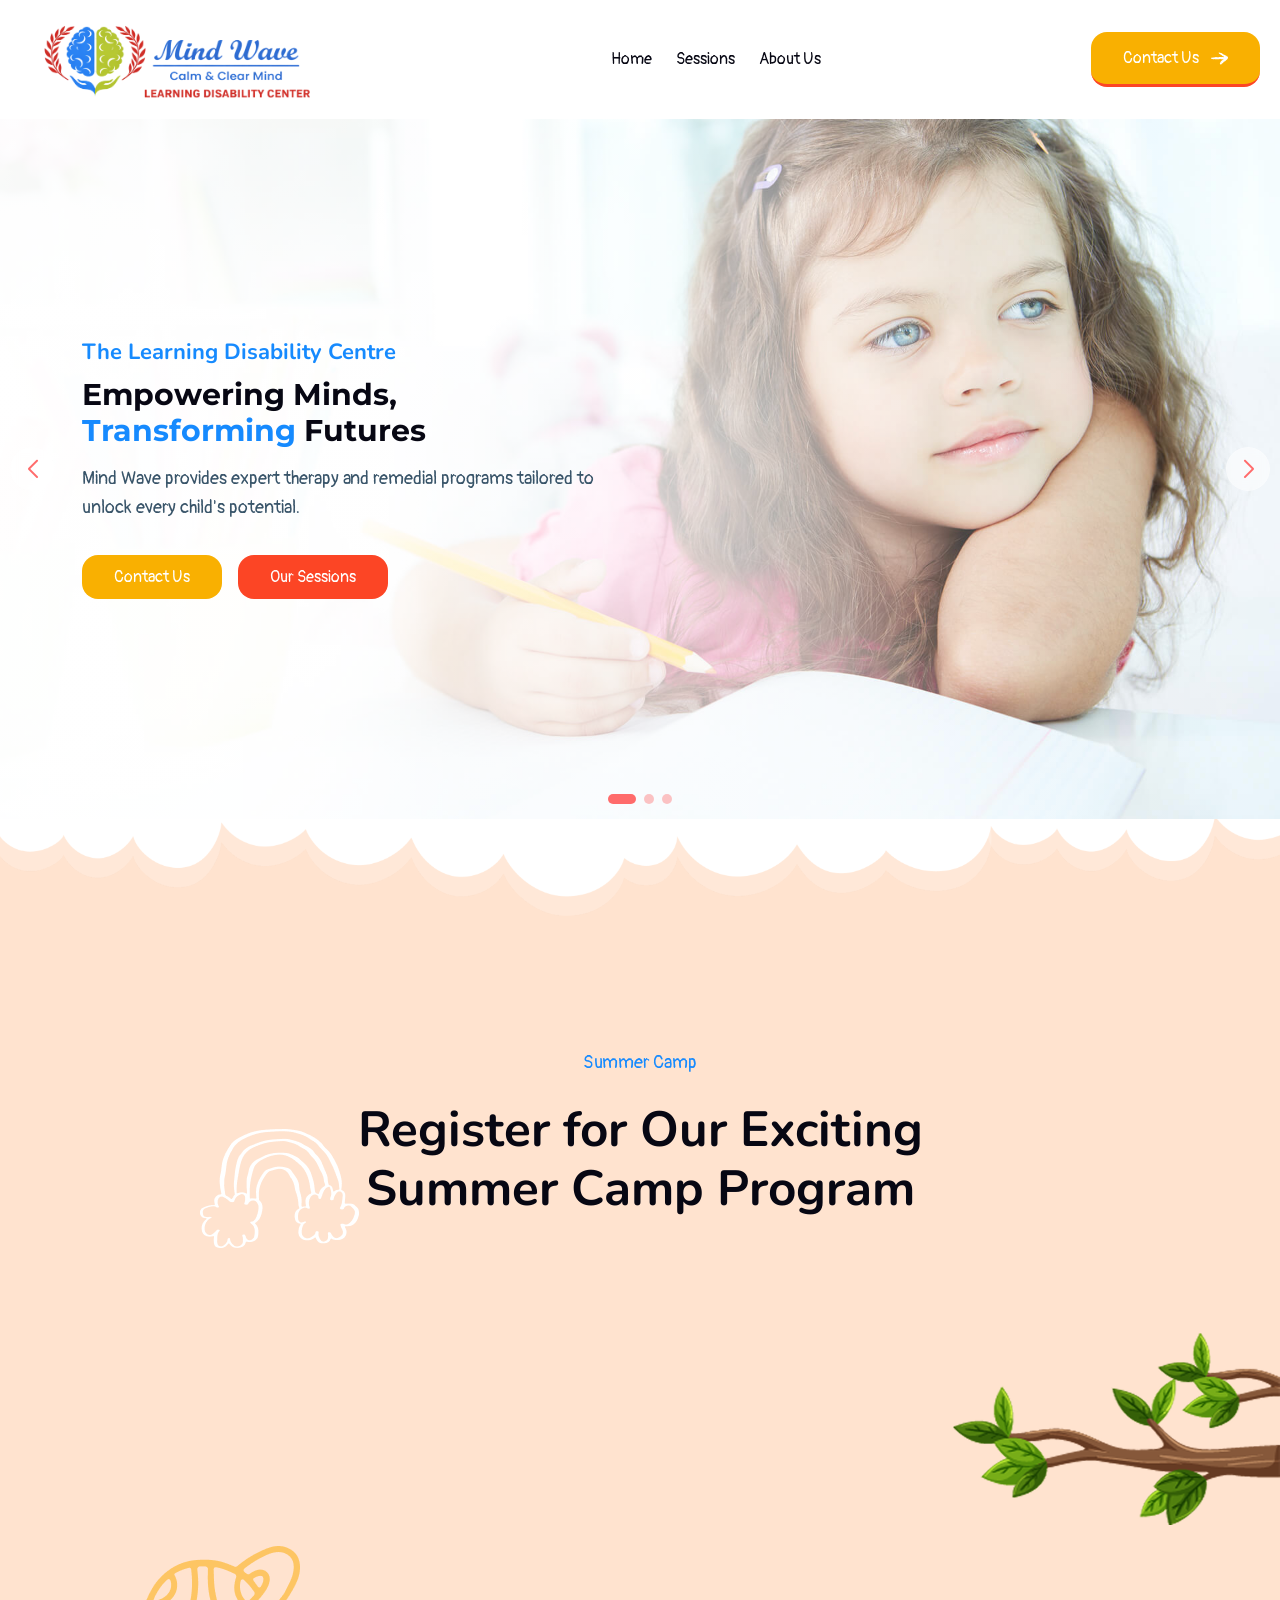
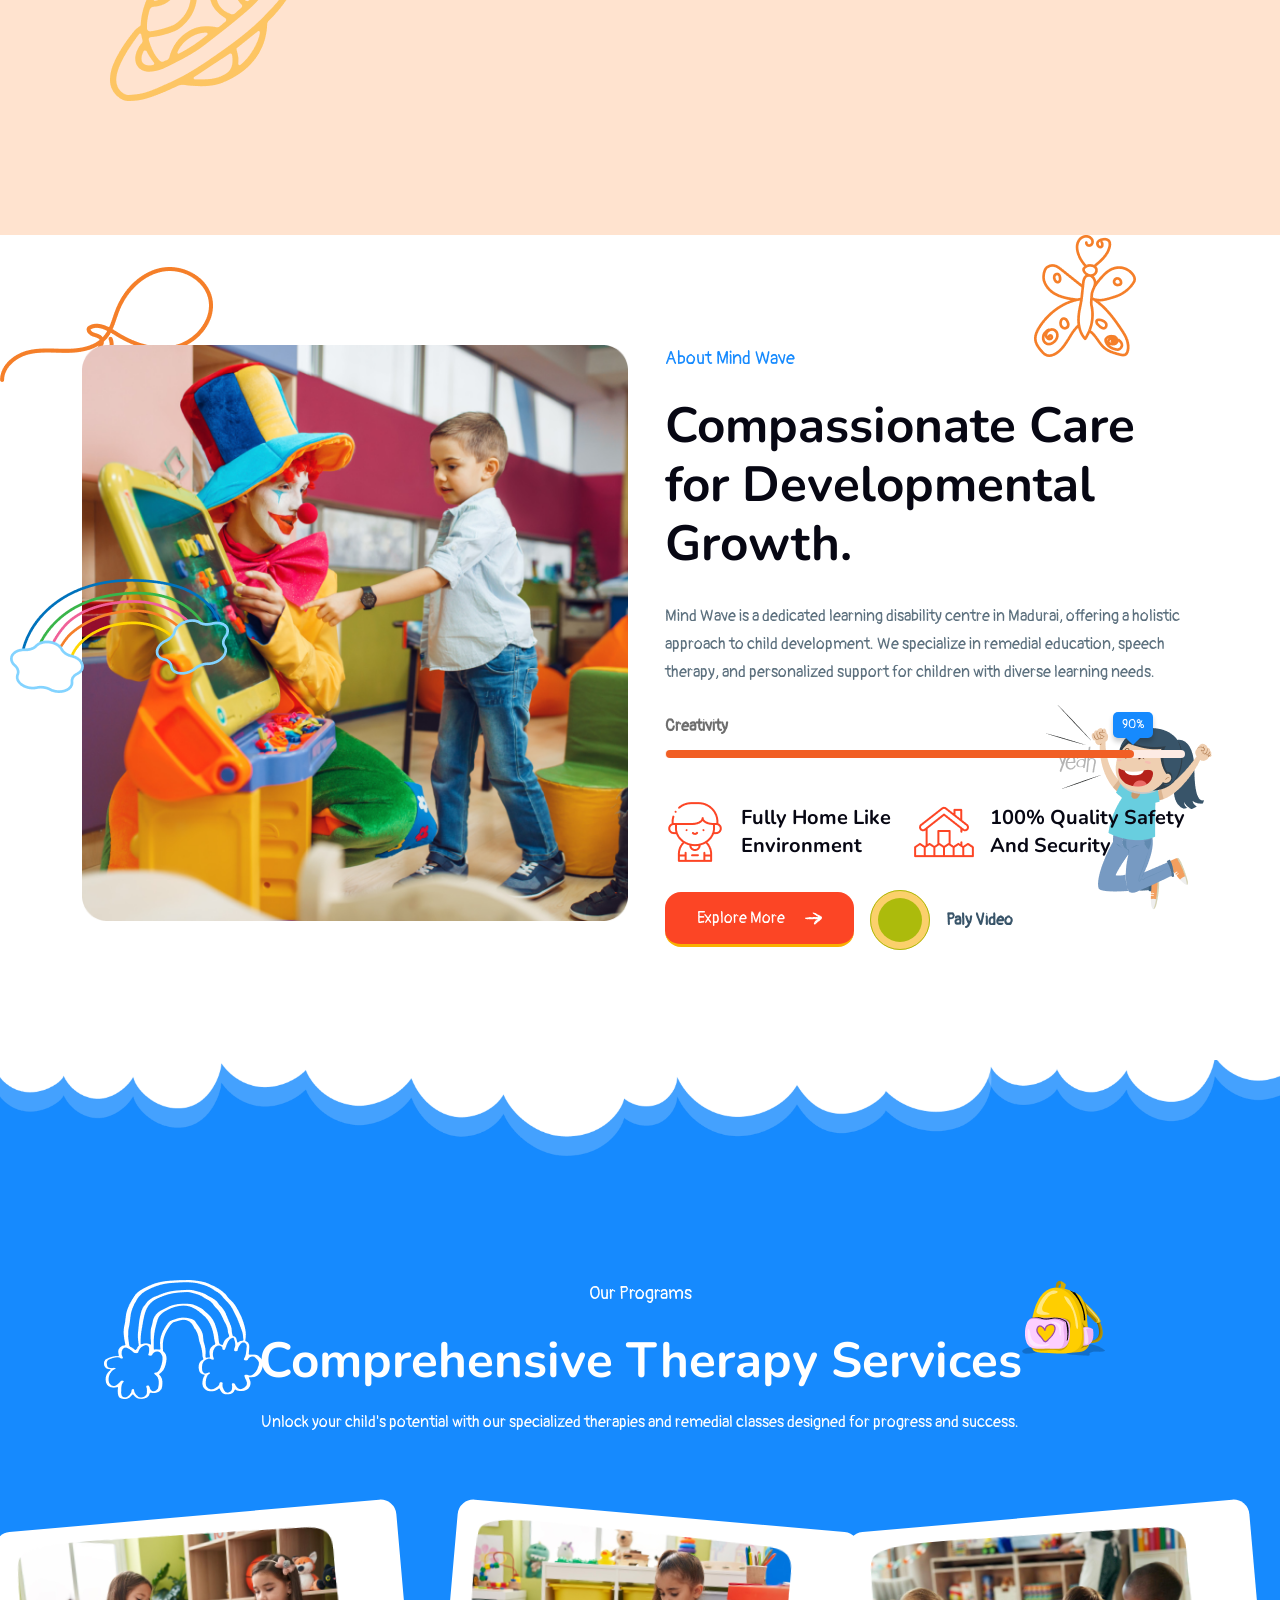
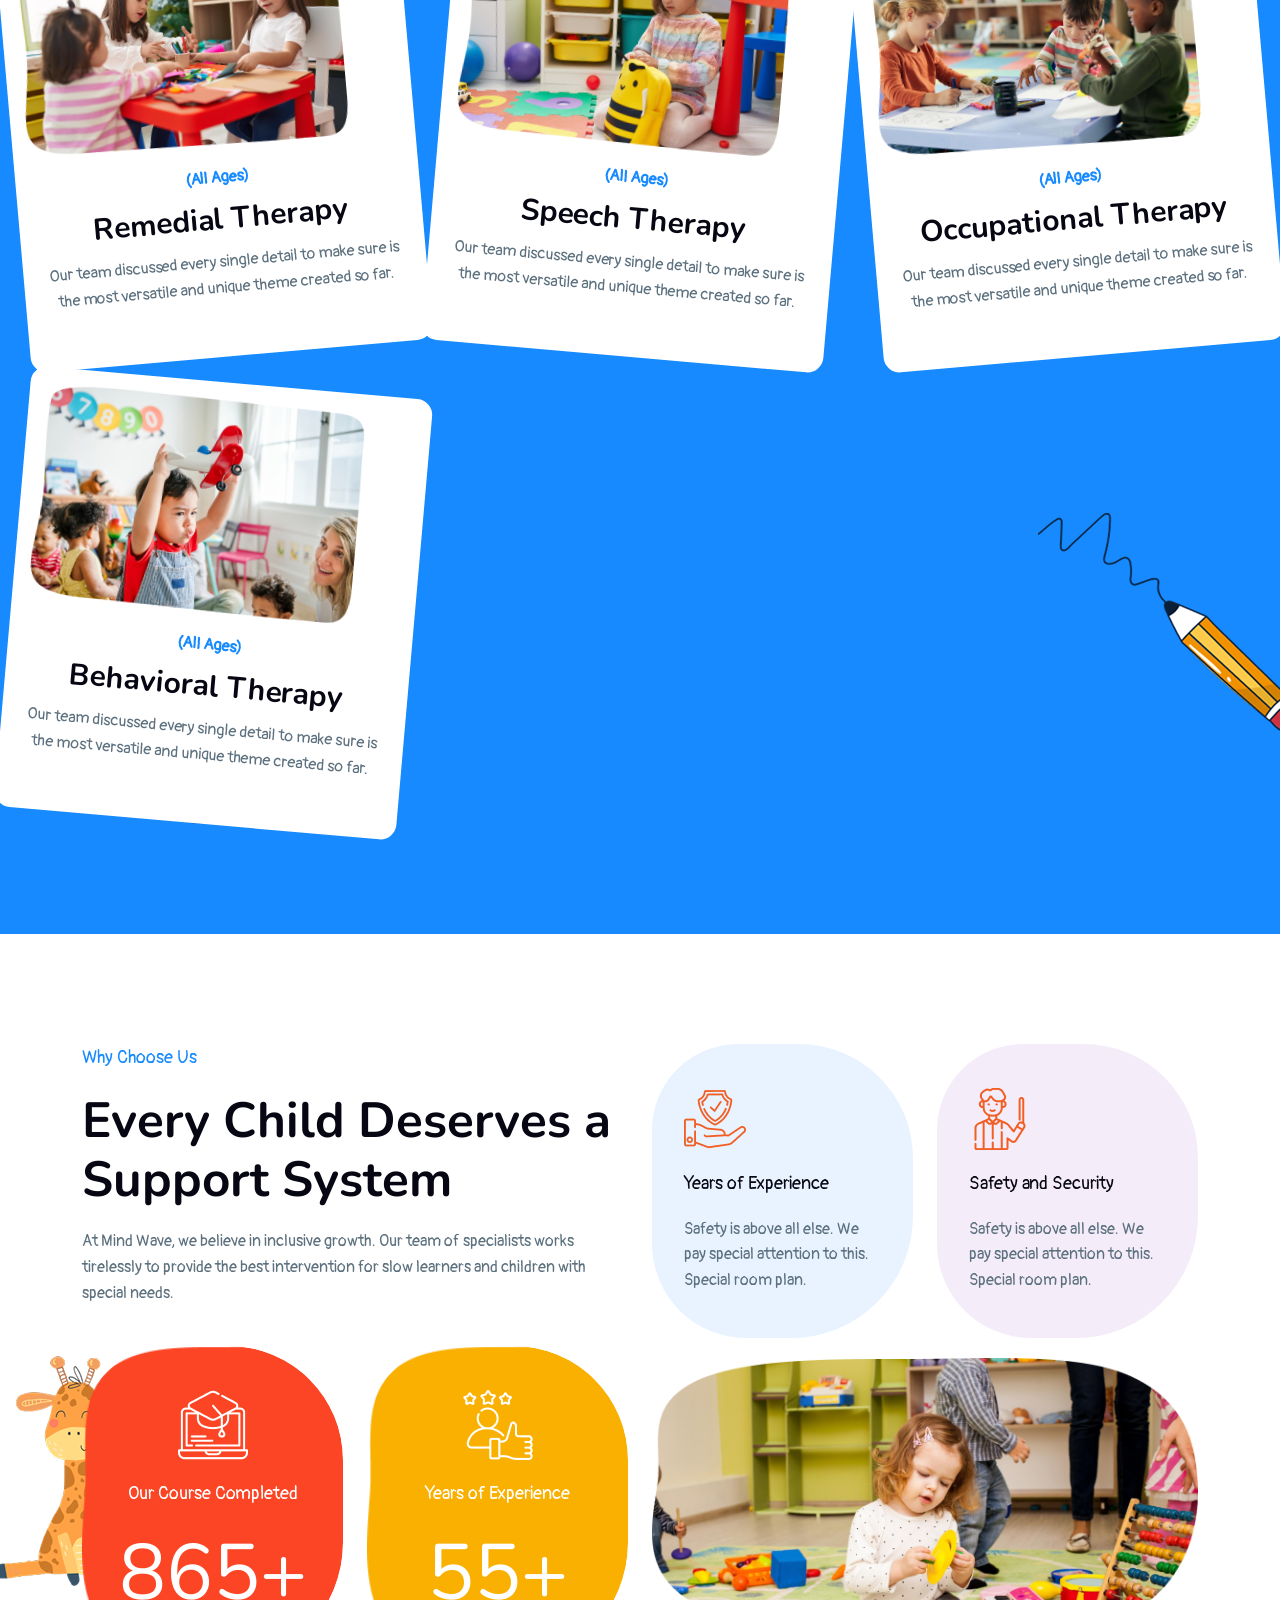
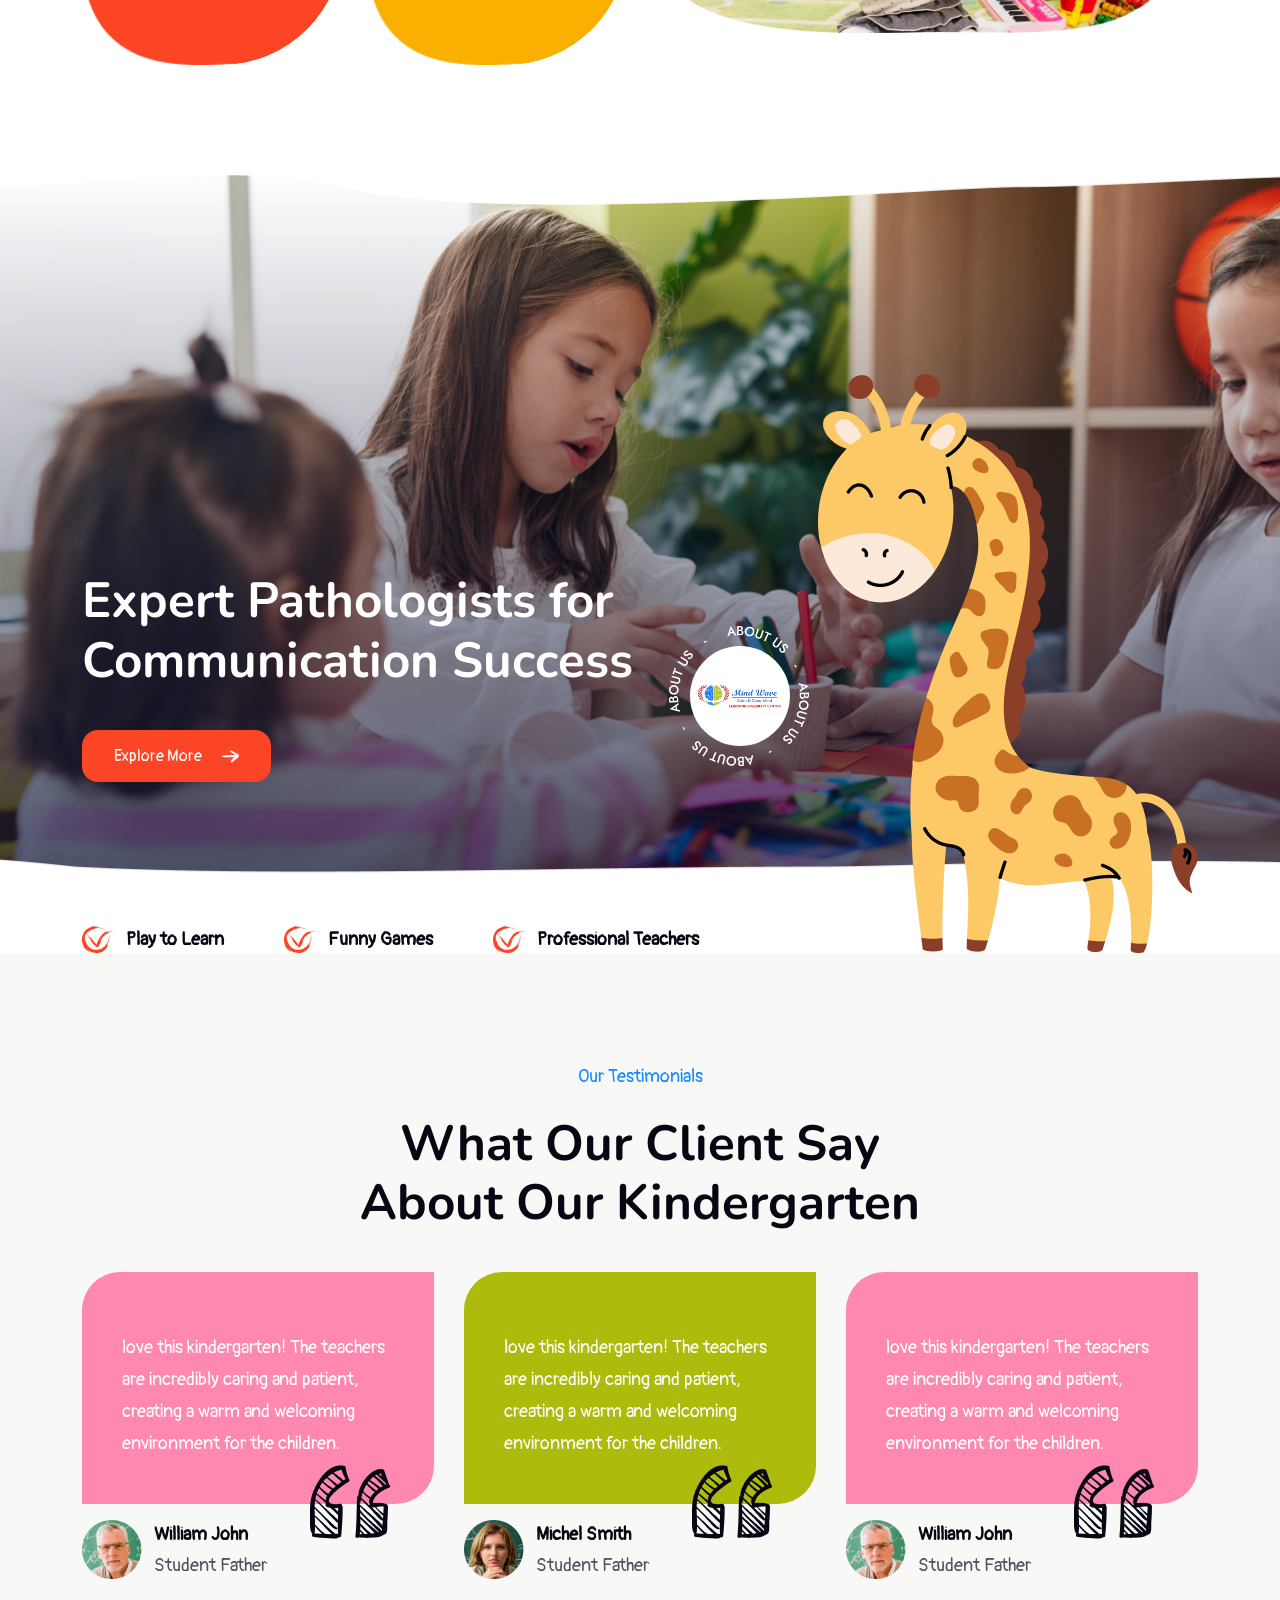
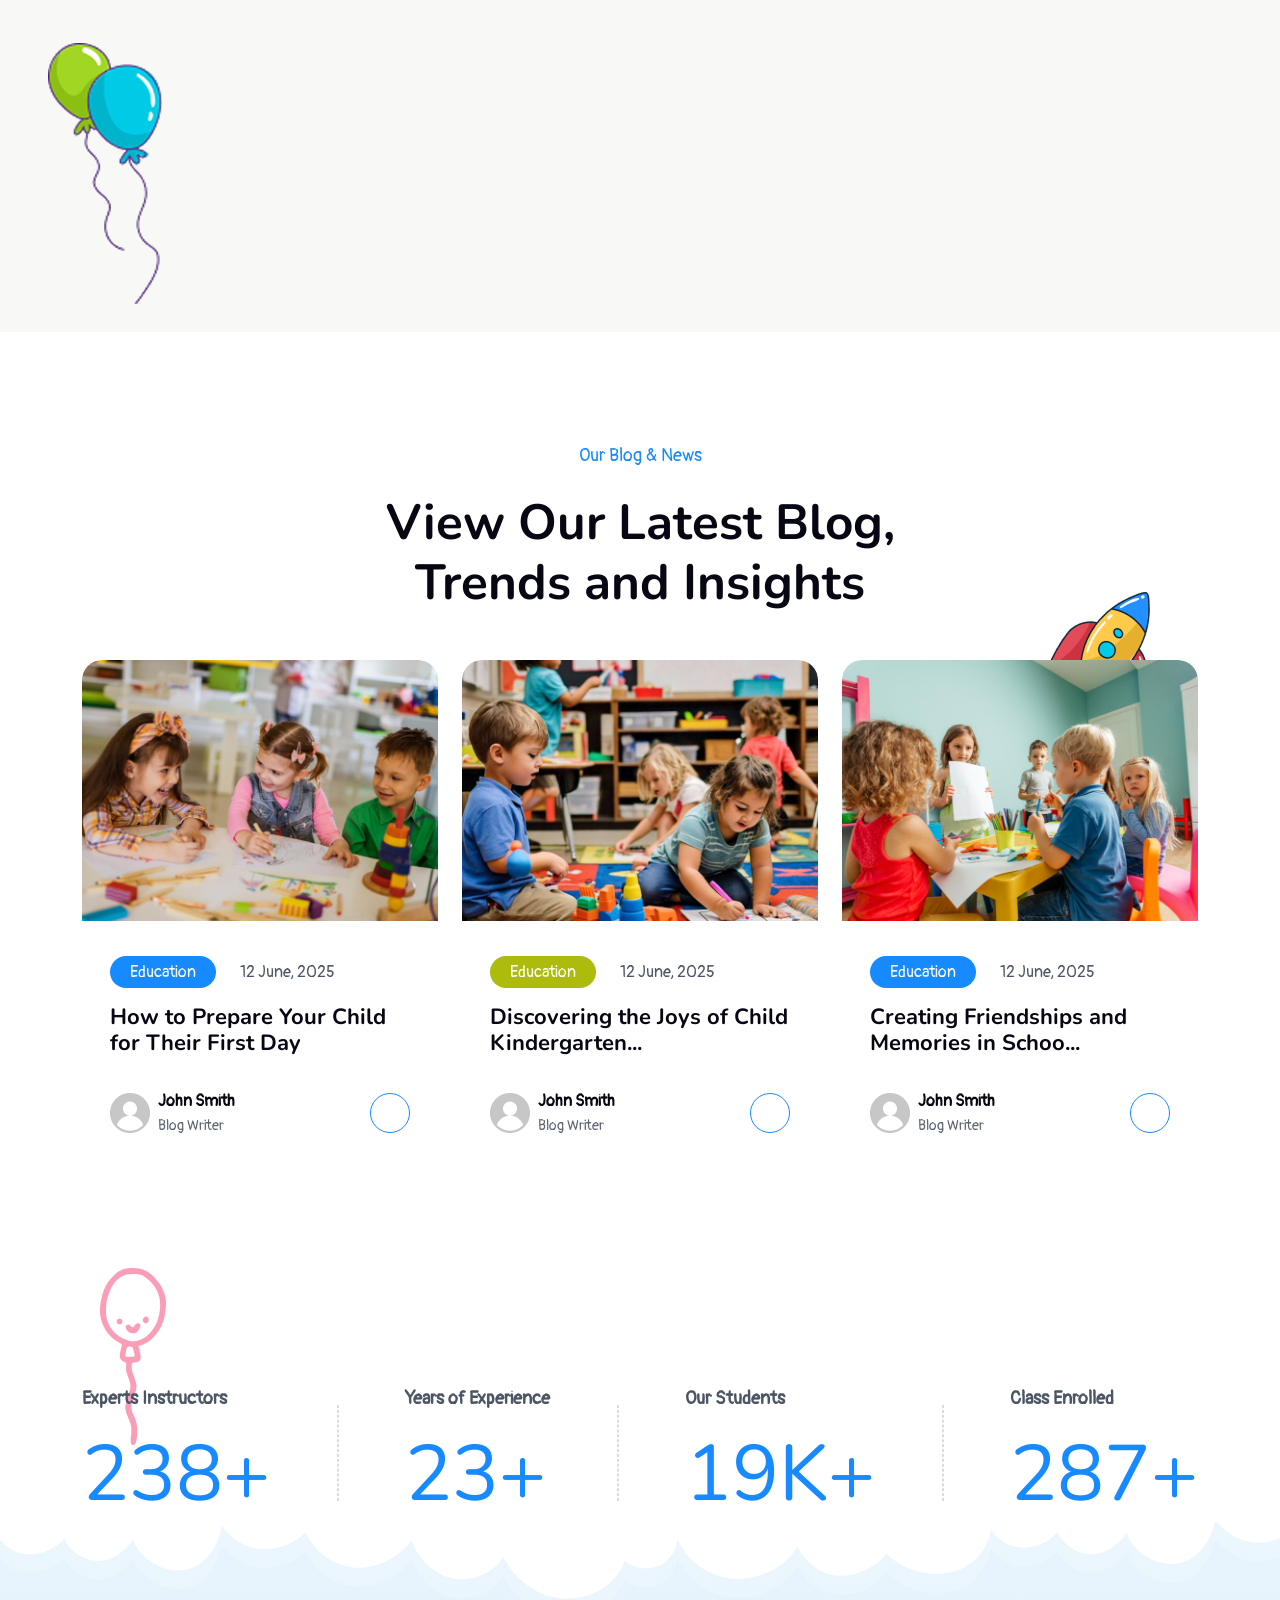
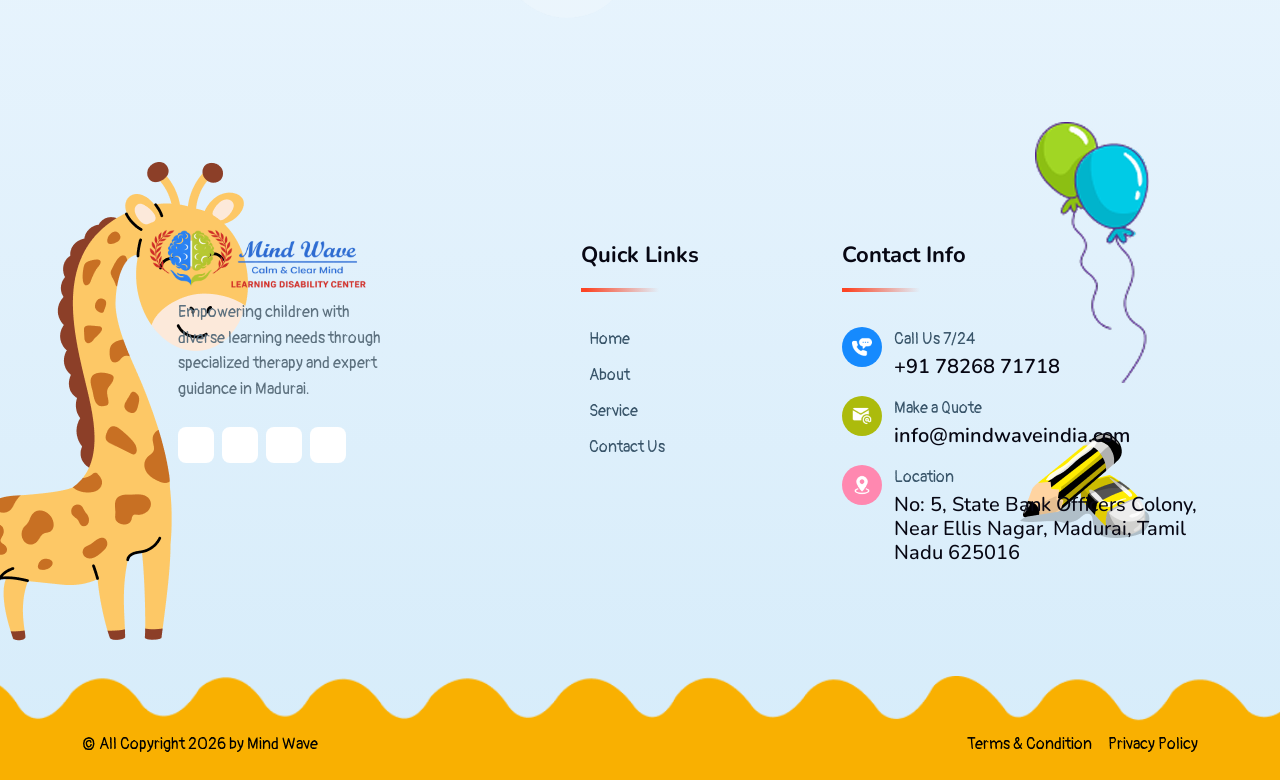
==== index.html @ f7d54f9d "first commit" ====
<!DOCTYPE html>
<html lang="en">

<head>
  <meta charset="UTF-8">
  <meta http-equiv="X-UA-Compatible" content="IE=edge">
  <meta name="description"
    content="Kidschool - Education, Kindergarten, Preschool, and Children Learning Center HTML Template. Creative design, fully responsive, and easy to customize for daycare centers, nursery schools, and childcare institutions.">
  <meta name="keywords"
    content="Kidschool, Kindergarten, Preschool, Nursery, Daycare, Children Education, Kids Learning Center, School Website Template, Creative Kids Template, Bootstrap Kidschool">
  <meta name="robots" content="index, follow">
  <meta name="viewport" content="width=device-width, initial-scale=1.0">
  <!-- Title -->
  <title>Mind Wave Learning Disability Centre - Madurai</title>
  <!-- Favicon -->
  <link rel="icon" href="assets/images/logo/favicon.png" type="image/png">
  <!-- Bootstrap -->
  <link rel="stylesheet" href="assets/css/bootstrap.min.css">
  <!-- swiper -->
  <link rel="stylesheet" href="assets/css/swiper-bundle.min.css">
  <!-- Google Fonts -->
  <link rel="preconnect" href="https://fonts.googleapis.com">
  <link rel="preconnect" href="https://fonts.gstatic.com" crossorigin>
  <link href="https://fonts.googleapis.com/css2?family=Montserrat:wght@400;700;800;900&display=swap" rel="stylesheet">
  <!-- magnipic -->
  <link rel="stylesheet" href="assets/css/magnipic-popup.css">
  <!-- aos -->
  <link rel="stylesheet" href="assets/css/aos.css">
  <!-- Main css -->
  <link rel="stylesheet" href="assets/css/main.css">
  
  <style>
    @keyframes float {
      0%, 100% { transform: translateY(0); }
      50% { transform: translateY(-12px); }
    }
  </style>
</head>

<body>


  <!--==================== Preloader Start ====================-->
  <div class="loader-mask">
    <div class="loader">
      <div></div>
      <div></div>
    </div>
  </div>
  <!--==================== Preloader End ====================-->



  <!--==================== Overlay Start ====================-->
  <div class="overlay"></div>
  <!--==================== Overlay End ====================-->

  <!--==================== Sidebar Overlay End ====================-->
  <div class="side-overlay"></div>
  <!--==================== Sidebar Overlay End ====================-->

  <!-- Custom Toast Message start -->
  <div id="toast-container"></div>
  <!-- Custom Toast Message End -->

  <!-- ==================== Scroll to Top End Here ==================== -->
  <div class="progress-wrap">
    <svg class="progress-circle svg-content" width="100%" height="100%" viewBox="-1 -1 102 102">
      <path d="M50,1 a49,49 0 0,1 0,98 a49,49 0 0,1 0,-98" />
    </svg>
  </div>
  <!-- ==================== Scroll to Top End Here ==================== -->


  <!-- ==================== Mobile Menu Start Here ==================== -->
<div class="mobile-menu d-xl-none d-block scroll-sm position-fixed bg-white tw-w-300-px tw-h-screen overflow-y-auto tw-p-6 tw-z-999 tw--translate-x-full tw-pb-68 ">

    <button type="button" class="close-button position-absolute tw-end-0 top-0 tw-me-2 tw-mt-2 tw-w-605 tw-h-605 rounded-circle d-flex justify-content-center align-items-center text-white bg-neutral-500 hover-bg-neutral-900 hover-text-white"> 
        <i class="ph ph-x"></i>
    </button>

    <div class="mobile-menu__inner">
        <a href="index.html" class="mobile-menu__logo">
            <img src="assets/images/logo/logo.png" alt="Logo">
        </a>
        <div class="mobile-menu__menu">
            <!-- Nav menu Start -->
<ul class="nav-menu d-lg-flex align-items-center nav-menu--mobile d-block tw-mt-8">
  <li class="nav-menu__item">
    <a href="index.html" class="nav-menu__link text-neutral-950 tw-py-5 fw-medium w-100">Home</a>
  </li>
  <li class="nav-menu__item">
    <a href="services.html" class="nav-menu__link text-neutral-950 tw-py-5 fw-medium w-100">Services</a>
  </li>
  <li class="nav-menu__item">
    <a href="about.html" class="nav-menu__link text-neutral-950 tw-py-5 fw-medium w-100">About Us</a>
  </li>
  <li class="nav-menu__item">
    <a href="contact.html" class="nav-menu__link text-neutral-950 tw-py-5 fw-medium w-100">Contact Us</a>
  </li>
</ul>
<!-- Nav menu End  -->
        </div>v>
    </div>
</div>
<!-- ==================== Mobile Menu End Here ==================== -->

        

<!-- ==================== Header Start Here ==================== -->


<!-- ==================== Header Start Here ==================== -->
<header class="header bg-white tw-transition-all tw-z-99 w-100">
  <div class="container-fluid px-0">
    <nav
      class="d-flex align-items-center justify-content-between position-relative bg-white tw-px-5 tw-py-4 w-100">
      
      <!-- Logo Start -->
      <div class="logo">
        <a href="index.html" class="link">
          <img
            src="assets/images/logo/mindwave_logo.png"
            alt="Logo"
            style="max-width: 320px; width: 100%; height: auto;"
          >
        </a>
      </div>
      <!-- Logo End -->

      <div class="header-menu d-xl-block d-none">
        <!-- Nav menu Start -->
        <ul class="nav-menu d-lg-flex align-items-center tw-gap-6 mb-0">
          <li class="nav-menu__item">
            <a href="index.html" class="nav-menu__link text-neutral-950 tw-py-5 fw-medium w-100">
              Home
            </a>
          </li>
          <li class="nav-menu__item">
            <a href="services.html" class="nav-menu__link text-neutral-950 tw-py-5 fw-medium w-100">
              Sessions
            </a>
          </li>
          <li class="nav-menu__item">
            <a href="about.html" class="nav-menu__link text-neutral-950 tw-py-5 fw-medium w-100">
              About Us
            </a>
          </li>
        </ul>
        <!-- Nav menu End -->
      </div>

      <!-- Header Right start -->
      <div class="d-flex align-items-center tw-gap-4">
        <div class="d-sm-block d-none">
          <a href="contact.html" class="btn btn-main hover-style-one button--stroke active-scale-094 tw-duration-100 d-inline-flex align-items-center justify-content-center tw-gap-3 group active--translate-y-2 tw-rounded-2xl tw-text-4 tw-border-bottom-header">
            <span class="button__flair"></span>
            <span class="button__label">Contact Us</span>
            <span class="text-white tw-text-2xl group-hover-text-white tw-duration-500 position-relative">
              <img src="assets/images/icon/banner-icon-white.png" alt="icon">
            </span>
          </a>
        </div>

        <button
          type="button"
          class="toggle-mobileMenu leading-none d-xl-none ms-3 text-neutral-800 tw-text-9"
        >
          <i class="ph ph-list"></i>
        </button>
      </div>
      <!-- Header Right End -->

    </nav>
  </div>
</header>
<!-- ==================== Header End Here ==================== -->


    <!-- ================================ banner section start ================================ -->
    <!-- ================================ banner section start ================================ -->
<section class="banner-section position-relative z-3 overflow-hidden">
    <div class="swiper hero-slider">
        <div class="swiper-wrapper">
            <!-- Slide 1 -->
            <div class="swiper-slide d-flex align-items-center" style="background: url('assets/images/bg/bg9.jpg') center center / cover no-repeat; height: 650px;">
                <div class="position-absolute top-0 start-0 w-100 h-100" style="background: linear-gradient(to right, rgba(255,255,255,0.9) 0%, rgba(255,255,255,0.5) 50%, transparent 100%);"></div>
                <div class="container h-100">
                    <div class="row h-100 align-items-center">
                        <div class="col-lg-7 position-relative">
                            <div class="hero-content">
                                <h5 class="text-main-600 font-weight-700 tw-mb-3" data-aos="fade-down" data-aos-delay="200">The Learning Disability Centre</h5>
                                <h1 class="fw-bold text-neutral-950 tw-mb-4 tw-text-3xl md:tw-text-7xl lg:tw-text-8xl font-Montserrat" data-aos="fade-up" data-aos-duration="600" data-aos-delay="400">
                                    Empowering Minds,<br> <span class="text-main-600">Transforming</span> Futures
                                </h1>
                                <p class="tw-text-lg fw-normal text-paragraph-600 tw-mb-8 max-w-550-px" data-aos="fade-up" data-aos-duration="600" data-aos-delay="600">
                                    Mind Wave provides expert therapy and remedial programs tailored to unlock every child's potential.
                                </p>
                                <div class="d-flex align-items-center tw-gap-4 flex-wrap" data-aos="fade-up" data-aos-duration="600" data-aos-delay="800">
                                    <a href="contact.html" class="btn btn-main hover-style-one button--stroke active-scale-094 tw-duration-100 tw-rounded-2xl tw-text-4">
                                        <span class="button__flair"></span>
                                        <span class="button__label">Contact Us</span>
                                    </a>
                                    <a href="services.html" class="btn btn-main-two hover-style-two button--stroke active-scale-094 tw-duration-100 tw-rounded-2xl tw-text-4">
                                        <span class="button__flair"></span>
                                        <span class="button__label">Our Sessions</span>
                                    </a>
                                </div>
                            </div>
                        </div>
                    </div>
                </div>
            </div>

            <!-- Slide 2 -->
            <div class="swiper-slide d-flex align-items-center" style="background: url('assets/images/bg/bg2.jpg') center center / cover no-repeat; height: 650px;">
                <div class="position-absolute top-0 start-0 w-100 h-100" style="background: linear-gradient(to right, rgba(255,255,255,0.9) 0%, rgba(255,255,255,0.5) 50%, transparent 100%);"></div>
                <div class="container h-100">
                    <div class="row h-100 align-items-center">
                        <div class="col-lg-7 position-relative">
                            <div class="hero-content">
                                <h5 class="text-main-600 font-weight-700 tw-mb-3">Expert Care & Support</h5>
                                <h1 class="font-Montserrat fw-bold text-neutral-950 tw-mb-4 tw-text-3xl md:tw-text-7xl lg:tw-text-8xl">
                                    Specialized Care For<br> Every <span class="text-pink-600">Unique</span> Child
                                </h1>
                                <p class="tw-text-lg fw-normal text-paragraph-600 tw-mb-8 max-w-550-px">
                                    Our comprehensive assessment and intervention programs ensure that every child gets the personal attention they deserve.
                                </p>
                                <div class="d-flex align-items-center tw-gap-4 flex-wrap">
                                    <a href="contact.html" class="btn btn-main hover-style-one button--stroke active-scale-094 tw-duration-100 tw-rounded-2xl tw-text-4">
                                        <span class="button__flair"></span>
                                        <span class="button__label">Start Today</span>
                                    </a>
                                </div>
                            </div>
                        </div>
                    </div>
                </div>
            </div>

            <!-- Slide 3 -->
            <div class="swiper-slide d-flex align-items-center" style="background: url('assets/images/bg/bg11.jpg') center center / cover no-repeat; height: 650px;">
                <div class="position-absolute top-0 start-0 w-100 h-100" style="background: linear-gradient(to right, rgba(255,255,255,0.9) 0%, rgba(255,255,255,0.5) 50%, transparent 100%);"></div>
                <div class="container h-100">
                    <div class="row h-100 align-items-center">
                        <div class="col-lg-7 position-relative">
                            <div class="hero-content">
                                <h5 class="text-main-600 font-weight-700 tw-mb-3">Bright Future Starts Here</h5>
                                <h1 class="font-Montserrat fw-bold text-neutral-950 tw-mb-4 tw-text-3xl md:tw-text-7xl lg:tw-text-8xl">
                                    Building Confidence<br> Through <span class="text-main-two-600">Learning</span>
                                </h1>
                                <p class="tw-text-lg fw-normal text-paragraph-600 tw-mb-8 max-w-550-px">
                                    We help children overcome academic challenges and build a strong foundation for a bright and successful future.
                                </p>
                                <div class="d-flex align-items-center tw-gap-4 flex-wrap">
                                    <a href="services.html" class="btn btn-main hover-style-one button--stroke active-scale-094 tw-duration-100 tw-rounded-2xl tw-text-4">
                                        <span class="button__flair"></span>
                                        <span class="button__label">Our Programs</span>
                                    </a>
                                </div>
                            </div>
                        </div>
                    </div>
                </div>
            </div>
        </div>
        <!-- Add Pagination -->
        <div class="swiper-pagination"></div>
        <!-- Add Navigation -->
        <div class="swiper-button-next"></div>
        <div class="swiper-button-prev"></div>
    </div>
    

</section>


<!---summer camp-->

<section class="bg-pink-100 position-relative py-110" id="summer-camp">
    <img src="assets/images/shape/our-program-shape1.png" alt="shape" class="position-absolute top-0 tw-start-0 w-100">
    <img src="assets/images/shape/our-pricing-shape2.png" alt="shape" class="position-absolute top-0 tw-end-0 top-50 animation-upDown d-lg-block d-none">
    <img src="assets/images/shape/our-pricing-shape1.png" alt="shape" class="position-absolute bottom-0 tw-start-0 tw-mb-134-px tw-ms-110-px d-lg-block d-none animation-rotate">
    <div class="mt-120 position-relative tw-mb-250-px">
        <img src="assets/images/shape/our-program-shaep1.png" alt="shape" class="position-absolute top-0 tw-start-0 tw-ms-200-px d-lg-block d-none tw-mt-80-px animation-scalation">
        <div class="container">
            <div class="text-center tw-mb-16">
                <span class="fw-normal tw-text-405 text-main-600 tw-mb-6" data-aos="fade-up" data-aos-duration="600" data-aos-delay="100">Summer Camp</span>
                <h2 class="fw-bold text-neutral-950 h4" data-aos="fade-up" data-aos-duration="600" data-aos-delay="200">Register for Our Exciting<br> Summer Camp Program</h2>
            </div>

            <div class="our-pricing-card tw-py-8 tw-px-10 bg-white tw-rounded-3xl d-flex align-items-center tw-gap-4 justify-content-between flex-wrap tw-mb-5 group-item" data-aos="fade-up" data-aos-duration="600" data-aos-delay="200">
                <div class="d-flex align-items-center tw-gap-3">
                    <img src="assets/images/icon/our-pricing-icon1.png" alt="icon" class="group-hover-item-text-invert-black">
                    <span class="our-pircing-text fw-bold tw-text-405 text-neutral-950">Summer Camp Registration</span>
                </div>
                <p class="our-pircing-text max-w-260-px w-100 fw-normal tw-text-4 text-paragraph-500">Join our fun and engaging summer camp filled with activities, learning, and new friendships.</p>
                <div class="d-flex align-items-end tw-gap-1">
                    <h2 class="our-pircing-text fw-normal text-main-two-600 h4">Limited Seats</h2>
                </div>
                <a href="https://docs.google.com/forms/d/e/1FAIpQLSeX3HNUeDPu_lLfEG8xhGCl2tAmuVCAth2FHp3IdeNmtxtm7g/viewform" target="_blank" class="btn btn-main-two hover-style-two button--stroke active-scale-094 tw-duration-100 d-inline-flex align-items-center justify-content-center tw-gap-5 group active--translate-y-2 tw-rounded-2xl tw-text-4 tw-border-bottom-main-two-600" data-block="button">
                    <span class="button__flair"></span>
                    <span class="button__label">Register Now</span>
                    <span class="text-white tw-text-2xl group-hover-text-white tw-duration-500 position-relative">
                        <img src="assets/images/icon/banner-icon-white.png" alt="icon">
                    </span>
                </a>
                <div class="our-pricing-plan-text-bottom w-100">
                    <div class="d-flex align-items-center justify-content-end w-100">
                        <div class="max-w-550-px w-100 d-flex align-items-center tw-gap-5 justify-content-between flex-wrap">
                            <div>
                                <div class="d-flex align-items-center tw-gap-2 tw-mb-2">
                                    <span class="tw-text-4 text-black">
                                        <i class="ph-bold ph-check"></i>
                                    </span>
                                    <span class="fw-normal tw-text-4 text-black">Skill-Building Activities</span>
                                </div>
                                <div class="d-flex align-items-center tw-gap-2">
                                    <span class="tw-text-4 text-black">
                                        <i class="ph-bold ph-check"></i>
                                    </span>
                                    <span class="fw-normal tw-text-4 text-black">Interactive Games</span>
                                </div>
                            </div>
                            <div class="">
                                <div class="d-flex align-items-center tw-gap-2 tw-mb-2">
                                    <span class="tw-text-4 text-black">
                                        <i class="ph-bold ph-check"></i>
                                    </span>
                                    <span class="fw-normal tw-text-4 text-black">Safe Environment</span>
                                </div>
                                <div class="d-flex align-items-center tw-gap-2">
                                    <span class="tw-text-4 text-black">
                                        <i class="ph-bold ph-check"></i>
                                    </span>
                                    <span class="fw-normal tw-text-4 text-black">Expert Facilitators</span>
                                </div>
                            </div>
                        </div>
                    </div>
                </div>
            </div>

        </div>
    </div>
</section>
<!-- ================================ banner section end ================================ -->

   


<!-- ======================= about our kindergarden section start ======================= -->
<section class="py-110 position-relative">
    <img src="assets/images/shape/kindergarden-shape1.png" alt="shape" class="position-absolute top-0 tw-start-0 d-xl-block d-none animation-upDown tw-mt-8 z-n1">
    <img src="assets/images/shape/kindergarden-shape2.png" alt="shape" class="position-absolute top-0 tw-end-0 d-xl-block d-none animation-scalation tw-me-144-px z-n1">
    <img src="assets/images/shape/kindergarden-shape3.png" alt="shape" class="position-absolute bottom-0 tw-end-0 tw-me-17 tw-mb-150-px animation-upDown d-xl-block d-none z-n1">
    <div class="container">
        <div class="row gy-4">
            <div class="col-lg-6" data-aos="zoom-in" data-aos-duration="1500">
                <div class="position-relative">
                    <span>
                        <img src="assets/images/thumbs/kindergarden-img1.png" alt="img">
                    </span>
                    <img src="assets/images/shape/kindergarden-shape4.png" alt="shape" class="position-absolute top-0 tw-start-0 tw-mt-234-px tw-ms--72-px d-xl-block d-none animation-upDown">
                </div>
            </div>
            <div class="col-lg-6">
                <div class="d-flex justify-content-center">
                    <div class="max-w-520-px w-100">
                        <span class="fw-normal tw-text-405 text-main-600 tw-mb-6" data-aos="fade-up" data-aos-duration="600" data-aos-delay="100">About Mind Wave</span>
                        <h2 class="text-neutral-950 fw-bold tw-mb-7 h4" data-aos="fade-up" data-aos-duration="600" data-aos-delay="150">Compassionate Care for Developmental Growth.</h2>
                        <p class="fw-normal tw-text-4 text-paragraph-500 tw-mb-7 line-height-28-px" data-aos="fade-up" data-aos-duration="600" data-aos-delay="200">Mind Wave is a dedicated learning disability centre in Madurai, offering a holistic approach to child development. We specialize in remedial education, speech therapy, and personalized support for children with diverse learning needs.</p>
                        <div class="tw-mb-11" data-aos="fade-up" data-aos-duration="600" data-aos-delay="260">
                            <div class="">
                                <span class="text-lg fw-semibold tw-mb-3 d-block text-heading text-capitalize">
                                    Creativity
                                </span>
                                <div
                                class="progress-container style-yellow"
                                data-percentage="90"
                                >
                                <div class="progress active"></div>
                                <div class="percentage active">0%</div>
                                </div>
                            </div>
                        </div>
                        <div class="d-flex align-items-center justify-content-between tw-gap-4 flex-wrap tw-mb-7" data-aos="fade-up" data-aos-duration="600" data-aos-delay="300">
                            <div class="d-flex align-items-center tw-gap-4 animation-item">
                                <span>
                                    <img src="assets/images/icon/kindergarden-icon1.png" alt="icon" class="animate__swing">
                                </span>
                                <h2 class="fw-bold text-neutral-950 line-height-28-px h6">Fully Home Like<br> Environment</h2>
                            </div>
                            <div class="d-flex align-items-center tw-gap-4 animation-item">
                                <span>
                                    <img src="assets/images/icon/kindergarden-icon2.png" alt="icon" class="animate__swing">
                                </span>
                                <h2 class="fw-bold text-neutral-950 line-height-28-px h6">100% Quality Safety<br>And Security</h2>
                            </div>
                        </div>
                        <div class="d-flex align-items-center tw-gap-4 flex-wrap" data-aos="fade-up" data-aos-duration="600" data-aos-delay="350">
                            <a href="services.html" class="btn btn-main-two hover-style-two button--stroke active-scale-094 tw-duration-100 d-inline-flex align-items-center justify-content-center tw-gap-5 group active--translate-y-2 tw-rounded-2xl tw-text-4 tw-border-bottom-our-kindergarden" data-block="button">
                                <span class="button__flair"></span>
                                <span class="button__label">Explore More</span>
                                <span class="text-white tw-text-2xl group-hover-text-white tw-duration-500 position-relative">
                                    <img src="assets/images/icon/banner-icon-white.png" alt="icon">
                                </span>
                            </a>
                            <div class="position-relative">
                                <div class="d-flex align-items-center tw-gap-4 flex-wrap">
                                    <a href="https://www.youtube.com/watch?v=MFLVmAE4cqg" class="play-button tw-w-15 tw-h-15 border-main-two-600 border rounded-circle d-flex align-items-center justify-content-center">
                                        <span class="tw-w-11 tw-h-11 bg-main-two-600 rounded-circle d-flex align-items-center justify-content-center tw-text-4 text-white">
                                            <i class="ph-fill ph-play"></i>
                                        </span>
                                    </a>
                                    <span class="fw-semibold tw-text-4 text-paragraph-600">Paly Video</span>
                                </div>
                            </div>
                        </div>
                    </div>
                </div>
            </div>
        </div>
    </div>
</section>
<!-- ======================= about our kindergarden section end ======================= -->


    <!-- ========================= slider section start ========================= -->
<!-- <div class="pb-110 position-relative">
    <img src="assets/images/shape/brand-slider-shape1.png" alt="shape" class="position-absolute bottom-0 d-lg-block d-none animation-upDown tw-ms-16 tw-start-0 d-xxl-block d-none">
    <div class="container">
        <div class="swiper brand-swiper__slider gradient-width-200 left-right-gradient left-right-gradient">
            <div class="swiper-wrapper">
                <div class="swiper-slide">
                    <div class="d-flex align-items-center justify-content-center">
                        <img src="assets/images/thumbs/brand-slider-img1.png" alt="img">
                    </div>
                </div>
                <div class="swiper-slide">
                    <div class="d-flex align-items-center justify-content-center">
                        <img src="assets/images/thumbs/brand-slider-img2.png" alt="img">
                    </div>
                </div>
                <div class="swiper-slide">
                    <div class="d-flex align-items-center justify-content-center">
                        <img src="assets/images/thumbs/brand-slider-img3.png" alt="img">
                    </div>
                </div>
                <div class="swiper-slide">
                    <div class="d-flex align-items-center justify-content-center">
                        <img src="assets/images/thumbs/brand-slider-img4.png" alt="img">
                    </div>
                </div>
                <div class="swiper-slide">
                    <div class="d-flex align-items-center justify-content-center">
                        <img src="assets/images/thumbs/brand-slider-img5.png" alt="img">
                    </div>
                </div>
                <div class="swiper-slide">
                    <div class="d-flex align-items-center justify-content-center">
                        <img src="assets/images/thumbs/brand-slider-img6.png" alt="img">
                    </div>
                </div>
                <div class="swiper-slide">
                    <div class="d-flex align-items-center justify-content-center">
                        <img src="assets/images/thumbs/brand-slider-img4.png" alt="img">
                    </div>
                </div>
            </div>
        </div>
    </div>
</div> -->
<!-- ========================= slider section end ========================= -->

<!-- ========================= our program section start ========================= -->
<section class="position-relative bg-main-600 py-110 overflow-hidden">
    <img src="assets/images/shape/our-program-shape1.png" alt="shape" class="position-absolute top-0 tw-start-0 w-100">
    <img src="assets/images/shape/our-program-shaep2.png" alt="shape" class="position-absolute bottom-0 tw-start-0 tw-ms-104-px tw-mb-110-px d-lg-block d-none">
    <img src="assets/images/shape/banner-shape3.png" alt="shape" class="position-absolute bottom-0 tw-end-0 tw-me--22-px tw-mb-202-px d-lg-block d-none animation-upDown">
    <div class="mt-110 position-relative">
        <img src="assets/images/shape/banner-shape6.png" alt="shape" class="position-absolute top-0 tw-end-0 d-lg-block d-none tw-me-174-px animation-scalation">
        <img src="assets/images/shape/our-program-shaep1.png" alt="shape" class="position-absolute top-0 tw-start-0 d-lg-block d-none tw-ms-104-px">
        <div class="container max-w-1500-px w-100">
            <div class="text-center tw-mb-80-px">
                <span class="text-white tw-text-405 fw-normal tw-mb-6" data-aos="fade-up" data-aos-duration="600" data-aos-delay="100">
                    Our Programs
                </span>
                <h2 class="fw-bold text-white tw-mb-5 h4" data-aos="fade-up" data-aos-duration="600" data-aos-delay="200">Comprehensive Therapy Services</h2>
                <p class="fw-normal tw-text-4 text-white" data-aos="fade-up" data-aos-duration="600" data-aos-delay="300">Unlock your child's potential with our specialized therapies and remedial classes designed for progress and success.</p>
            </div>
            <div class="row gy-4">
                <div class="col-xxl-3 col-lg-4 col-sm-6">
                    <div class="bg-white tw-py-4 tw-px-4 tw-rounded-2xl w-100 h-100 tw-transform-roted--5">
                        <span class="tw-mb-5">
                            <img src="assets/images/thumbs/our-program-img1.png" alt="img">
                        </span>
                        <div class="text-center tw-pb-6">
                            <span class="fw-semibold tw-text-base text-main-600 tw-mb-3">
                                (All Ages)
                            </span>
                            <h2 class="fw-bold tw-text-30-px text-neutral-950 tw-mb-3 h5">
                                Remedial Therapy
                            </h2>
                            <p class="fw-normal tw-text-base text-paragraph-500 tw-mb-4">
                                Our team discussed every single detail to make sure is the most versatile and unique theme created so far.
                            </p>
                            <div class="d-flex align-items-center justify-content-center">
                                <!-- <a href="program-details.html" class="tw-w-10 tw-h-10 bg-main-600 rounded-circle d-flex align-items-center justify-content-center tw-text-base text-white">
                                    <i class="ph-bold ph-arrow-right"></i>
                                </a> -->
                            </div>
                        </div>
                    </div>
                </div>
                <div class="col-xxl-3 col-lg-4 col-sm-6">
                    <div class="bg-white tw-py-4 tw-px-4 tw-rounded-2xl w-100 h-100 tw-transform-roted-5">
                        <span class="tw-mb-5">
                            <img src="assets/images/thumbs/our-program-img2.png" alt="img">
                        </span>
                        <div class="text-center tw-pb-6">
                            <span class="fw-semibold tw-text-base text-main-600 tw-mb-3">
                                (All Ages)
                            </span>
                            <h2 class="fw-bold tw-text-30-px text-neutral-950 tw-mb-3 h5">
                                Speech Therapy
                            </h2>
                            <p class="fw-normal tw-text-base text-paragraph-500 tw-mb-4">
                                Our team discussed every single detail to make sure is the most versatile and unique theme created so far.
                            </p>
                            <div class="d-flex align-items-center justify-content-center">
                                <!-- <a href="program-details.html" class="tw-w-10 tw-h-10 bg-main-600 rounded-circle d-flex align-items-center justify-content-center tw-text-base text-white">
                                    <i class="ph-bold ph-arrow-right"></i>
                                </a> -->
                            </div>
                        </div>
                    </div>
                </div>
                <div class="col-xxl-3 col-lg-4 col-sm-6">
                    <div class="bg-white tw-py-4 tw-px-4 tw-rounded-2xl w-100 h-100 tw-transform-roted--5">
                        <span class="tw-mb-5">
                            <img src="assets/images/thumbs/our-program-img3.png" alt="img">
                        </span>
                        <div class="text-center tw-pb-6">
                            <span class="fw-semibold tw-text-base text-main-600 tw-mb-3">
                                (All Ages)
                            </span>
                            <h2 class="fw-bold tw-text-30-px text-neutral-950 tw-mb-3 h5">
                                Occupational Therapy
                            </h2>
                            <p class="fw-normal tw-text-base text-paragraph-500 tw-mb-4">
                                Our team discussed every single detail to make sure is the most versatile and unique theme created so far.
                            </p>
                            <div class="d-flex align-items-center justify-content-center">
                                <!-- <a href="program-details.html" class="tw-w-10 tw-h-10 bg-main-600 rounded-circle d-flex align-items-center justify-content-center tw-text-base text-white">
                                    <i class="ph-bold ph-arrow-right"></i>
                                </a> -->
                            </div>
                        </div>
                    </div>
                </div>
                <div class="col-xxl-3 col-lg-4 col-sm-6">
                    <div class="bg-white tw-py-4 tw-px-4 tw-rounded-2xl w-100 h-100 tw-transform-roted-5">
                        <span class="tw-mb-5">
                            <img src="assets/images/thumbs/our-program-img4.png" alt="img">
                        </span>
                        <div class="text-center tw-pb-6">
                            <span class="fw-semibold tw-text-base text-main-600 tw-mb-3">
                                (All Ages)
                            </span>
                            <h2 class="fw-bold tw-text-30-px text-neutral-950 tw-mb-3 h5">
                                Behavioral Therapy
                            </h2>
                            <p class="fw-normal tw-text-base text-paragraph-500 tw-mb-4">
                                Our team discussed every single detail to make sure is the most versatile and unique theme created so far.
                            </p>
                            <div class="d-flex align-items-center justify-content-center">
                                <!-- <a href="program-details.html" class="tw-w-10 tw-h-10 bg-main-600 rounded-circle d-flex align-items-center justify-content-center tw-text-base text-white">
                                    <i class="ph-bold ph-arrow-right"></i>
                                </a> -->
                            </div>
                        </div>
                    </div>
                </div>
            </div>
        </div>
    </div>
</section>
<!-- ========================= our progran section end ========================= -->

    <!-- ========================== why choose us section start ========================== -->
<section class="py-110 position-relative">
    <img src="assets/images/shape/banner-shape4.png" alt="img" class="position-absolute bottom-0 tw-start-0 tw-mb-182-px animation-upDown d-xl-block d-none">
    <div class="container">
        <div class="row gy-5">
            <div class="col-xl-6">
                <div class="tw-mb-10">
                    <span class="fw-normal tw-text-405 text-main-600 tw-mb-5" data-aos="fade-up" data-aos-duration="600" data-aos-delay="100">Why Choose Us</span>
                    <h2 class="fw-bold text-neutral-950 tw-mb-5 h4" data-aos="fade-up" data-aos-duration="600" data-aos-delay="150">Every Child Deserves a Support System</h2>
                    <p class="fw-normal tw-text-4 text-paragraph-500" data-aos="fade-up" data-aos-duration="600" data-aos-delay="200">At Mind Wave, we believe in inclusive growth. Our team of specialists works tirelessly to provide the best intervention for slow learners and children with special needs.</p>
                </div>
                <div class="row gy-4">
                    <div class="col-sm-6" data-aos="fade-up" data-aos-duration="600" data-aos-delay="300">
                        <div class="choose-us-musk-bg-img1 tw-py-11 tw-px-8 text-center tw-rounded-all animation-item tw-rounded-all">
                            <img src="assets/images/icon/choose-us-icon1.png" alt="icon" class="tw-mb-5 animate__bounce d-block mx-auto">
                            <span class="fw-medium tw-text-405 text-white tw-mb-5">Our Course Completed</span>
                            <h2 class="fw-normal text-white h1">865+</h2>
                        </div>
                    </div>
                    <div class="col-sm-6" data-aos="fade-up" data-aos-duration="600" data-aos-delay="400">
                        <div class="choose-us-musk-bg-img2 tw-py-11 tw-px-8 text-center tw-rounded-all animation-item tw-rounded-all">
                            <img src="assets/images/icon/choose-us-icon2.png" alt="icon" class="tw-mb-5 animate__bounce d-block mx-auto">
                            <span class="fw-medium tw-text-405 text-white tw-mb-5">Years of Experience</span>
                            <h2 class="fw-normal text-white h1">55+</h2>
                        </div>
                    </div>
                </div>
            </div>
            <div class="col-xl-6">
                <div>
                    <div class="row gy-5">
                        <div class="col-sm-6" data-aos="fade-up" data-aos-duration="600" data-aos-delay="100">
                        <div class="bg-main-50 tw-py-11 tw-px-8 tw-rounded-all animation-item tw-rounded-all">
                            <img src="assets/images/icon/choose-us-icon3.png" alt="icon" class="tw-mb-5 animate__bounce d-block">
                            <span class="fw-medium tw-text-405 text-neutral-950 tw-mb-5">Years of Experience</span>
                            <p class="fw-normal text-paragraph-500">Safety is above all else. We pay special attention to this. Special room plan.</p>
                        </div>
                        </div>
                        <div class="col-sm-6" data-aos="fade-up" data-aos-duration="600" data-aos-delay="200">
                            <div class="bg-primary-100 tw-py-11 tw-px-8 tw-rounded-all animation-item tw-rounded-all">
                                <img src="assets/images/icon/choose-us-icon4.png" alt="icon" class="tw-mb-5 animate__bounce d-block">
                                <span class="fw-medium tw-text-405 text-neutral-950 tw-mb-5">Safety and Security</span>
                                <p class="fw-normal text-paragraph-500">Safety is above all else. We pay special attention to this. Special room plan.</p>
                            </div>
                        </div>
                    </div>
                    <span class="d-flex align-items-center justify-content-center" data-aos="zoom-in" data-aos-duration="1500">
                        <img src="assets/images/thumbs/choose-us-img1.png" alt="img" class="tw-mt-5">
                    </span>
                </div>
            </div>
        </div>
    </div>
</section>
<!-- ========================== why choose us section end ========================== -->

    <!-- ============================ about us section start ============================ -->
<section style="background-image: url(assets/images/bg/about-us-bg-img-1.png);" class="bg-img">
    <div class="pb-120 tw-pt-396-px">
        <div class="container">
            <div class="d-flex align-items-end tw-gap-5 flex-wrap">
                <div class="">
                    <h2 class="fw-bold text-white tw-mb-10 h4" data-aos="fade-up" data-aos-duration="600" data-aos-delay="100">Expert Pathologists for<br> Communication Success</h2>
                    <div class="d-flex align-items-center tw-gap-4 flex-wrap" data-aos="fade-up" data-aos-duration="600" data-aos-delay="300">
                        <a href="about.html" class="btn btn-main-two hover-style-two button--stroke active-scale-094 tw-duration-100 d-inline-flex align-items-center justify-content-center tw-gap-5 group active--translate-y-2 tw-rounded-2xl tw-text-4" data-block="button">
                            <span class="button__flair"></span>
                            <span class="button__label">Explore More</span>
                            <span class="text-white tw-text-2xl group-hover-text-white tw-duration-500 position-relative">
                                <img src="assets/images/icon/banner-icon-white.png" alt="icon">
                            </span>
                        </a>
                        <div>
                            <div class="d-flex align-items-center tw-gap-3">
                                <!-- <img src="assets/images/icon/about-us-icon1.png" alt="icon"> -->
                                <div>
                                    <!-- <span class="fw-normal tw-text-4 text-white tw-mb-1">Call Now</span>
                                    <h2 class="h5">
                                        <a href="tel:+29494999773" class="fw-bold text-main-two-600">
                                            +29 494 999 773
                                        </a>
                                    </h2> -->
                                </div>
                            </div>
                        </div>
                    </div>
                </div>
                <div class="rotate-text-wrapper" data-aos="zoom-in" data-aos-duration="600" data-aos-delay="300">
                    <a href="about.html" class="position-relative pointer-events-auto tw-p-4">
                        <img src="assets/images/shape/totate-text.png" alt="Rotate Text" class="animation-rotate-right">
                        <span class="position-absolute top-0 tw-start-0 top-50 translate-middle tw-start-50">
                            <span class="bg-white tw-w-100-px tw-h-100-px rounded-circle d-flex align-items-center justify-content-center">
                                <img src="assets/images/logo/mindwave_logo.png" alt="img">
                            </span>
                        </span>
                    </a>
                </div>
            </div>
        </div>
    </div>
</section>
<div class="container"> 
    <div class="tw-mt-6 position-relative">
        <img src="assets/images/shape/about-us-shape-1.png" alt="shape" class="position-absolute bottom-0 tw-end-0 d-xl-block d-none">
        <div class="d-flex align-items-center tw-gap-15 flex-wrap">
            <div class="d-flex align-items-center tw-gap-3" data-aos="fade-up" data-aos-duration="600" data-aos-delay="100">
                <span>
                    <img src="assets/images/icon/about-us-icon2.png" alt="icon">
                </span>
                <span class="fw-bold tw-text-405 text-neutral-950">Play to Learn</span>
            </div>
            <div class="d-flex align-items-center tw-gap-3" data-aos="fade-up" data-aos-duration="600" data-aos-delay="200">
                <span>
                    <img src="assets/images/icon/about-us-icon2.png" alt="icon">
                </span>
                <span class="fw-bold tw-text-405 text-neutral-950">Funny Games</span>
            </div>
            <div class="d-flex align-items-center tw-gap-3" data-aos="fade-up" data-aos-duration="600" data-aos-delay="300">
                <span>
                    <img src="assets/images/icon/about-us-icon2.png" alt="icon">
                </span>
                <span class="fw-bold tw-text-405 text-neutral-950">Professional Teachers</span>
            </div>
        </div>
    </div>
</div>
<!-- ============================ about us section end ============================ -->

    <!-- ========================== our team section start ========================== -->
<!-- <section class="py-110 position-relative">
    <img src="assets/images/shape/our-team-shape1.png" alt="shape" class="position-absolute bottom-0 tw-end-0 tw-me-130-px tw-mb-110-px d-lg-block d-none z-n1 animation-upDown">
    <img src="assets/images/shape/our-team-shape2.png" alt="shape" class="position-absolute top-0 tw-start-0 d-lg-block d-none tw-mt-186-px tw-ms-200-px animation-upDown">
    <div class="container">
        <div class="text-center tw-mb-12">
            <span class="fw-normal tw-text-405 text-main-600 tw-mb-6" data-aos="fade-up" data-aos-duration="600" data-aos-delay="100">Our Teachers</span>
            <h2 class="fw-bold text-neutral-950 h4" data-aos="fade-up" data-aos-duration="600" data-aos-delay="200">Meet With Our Experienced <br> Kids Teachers</h2>
        </div>
        <div class="row gy-4">
            <div class="col-lg-4 col-md-6 " data-aos="fade-up" data-aos-duration="600" data-aos-delay="100">
                <div class="our-teacher-thumb tw-transform-roted-5">
                    <div class="position-relative bg-img">
                        <a href="teacher-details.html" class="bg-img">
                            <img src="assets/images/thumbs/our-team-img1.png" alt="img" class="bg-img">
                        </a>
                        <div class="our-teacher-link ">
                            <ul class="d-flex align-items-center tw-gap-2 position-absolute tw-start-0 bottom-0 tw-mb-9 translate-middle-x tw-start-50">
                                <li>
                                    <a href="https://www.facebook.com/" class="tw-w-11 tw-h-11 bg-white border-neutral-900 border tw-rounded-lg text-black tw-text-5 d-flex align-items-center justify-content-center hover-bg-main-600 hover-text-white tw-duration-300">
                                        <i class="ph-bold ph-facebook-logo"></i>
                                    </a>
                                </li>
                                <li>
                                    <a href="https://x.com/i/flow/login" class="tw-w-11 tw-h-11 bg-white border-neutral-900 border tw-rounded-lg text-black tw-text-5 d-flex align-items-center justify-content-center hover-bg-main-600 hover-text-white tw-duration-300">
                                        <i class="ph-fill ph-twitter-logo"></i>
                                    </a>
                                </li>
                                <li>
                                    <a href="https://www.linkedin.com/login" class="tw-w-11 tw-h-11 bg-white border-neutral-900 border tw-rounded-lg text-black tw-text-5 d-flex align-items-center justify-content-center hover-bg-main-600 hover-text-white tw-duration-300">
                                        <i class="ph-bold ph-linkedin-logo"></i>
                                    </a>
                                </li>
                                <li>
                                    <a href="https://www.youtube.com" class="tw-w-11 tw-h-11 bg-white border-neutral-900 border tw-rounded-lg text-black tw-text-5 d-flex align-items-center justify-content-center hover-bg-main-600 hover-text-white tw-duration-300">
                                        <i class="ph-fill ph-youtube-logo"></i>
                                    </a>
                                </li>
                            </ul>
                        </div>
                    </div>
                    <div class="text-center tw-mt-6">
                        <h2 class="h5">
                            <a href="teacher-details.html" class="fw-bold text-neutral-950 tw-mb-2">
                                David William
                            </a>
                        </h2>
                        <span class="fw-normal tw-text-405 text-neutral-600">Online Teacher</span>
                    </div>
                </div>
            </div>
            <div class="col-lg-4 col-md-6 " data-aos="fade-up" data-aos-duration="600" data-aos-delay="200">
                <div class="our-teacher-thumb tw-transform-roted--5">
                    <div class="position-relative bg-img">
                        <a href="teacher-details.html" class="bg-img">
                            <img src="assets/images/thumbs/our-team-img2.png" alt="img" class="bg-img">
                        </a>
                        <div class="our-teacher-link ">
                            <ul class="d-flex align-items-center tw-gap-2 position-absolute tw-start-0 bottom-0 tw-mb-9 translate-middle-x tw-start-50">
                                <li>
                                    <a href="https://www.facebook.com/" class="tw-w-11 tw-h-11 bg-white border-neutral-900 border tw-rounded-lg text-black tw-text-5 d-flex align-items-center justify-content-center hover-bg-main-600 hover-text-white tw-duration-300">
                                        <i class="ph-bold ph-facebook-logo"></i>
                                    </a>
                                </li>
                                <li>
                                    <a href="https://x.com/i/flow/login" class="tw-w-11 tw-h-11 bg-white border-neutral-900 border tw-rounded-lg text-black tw-text-5 d-flex align-items-center justify-content-center hover-bg-main-600 hover-text-white tw-duration-300">
                                        <i class="ph-fill ph-twitter-logo"></i>
                                    </a>
                                </li>
                                <li>
                                    <a href="https://www.linkedin.com/login" class="tw-w-11 tw-h-11 bg-white border-neutral-900 border tw-rounded-lg text-black tw-text-5 d-flex align-items-center justify-content-center hover-bg-main-600 hover-text-white tw-duration-300">
                                        <i class="ph-bold ph-linkedin-logo"></i>
                                    </a>
                                </li>
                                <li>
                                    <a href="https://www.youtube.com" class="tw-w-11 tw-h-11 bg-white border-neutral-900 border tw-rounded-lg text-black tw-text-5 d-flex align-items-center justify-content-center hover-bg-main-600 hover-text-white tw-duration-300">
                                        <i class="ph-fill ph-youtube-logo"></i>
                                    </a>
                                </li>
                            </ul>
                        </div>
                    </div>
                    <div class="text-center tw-mt-6">
                        <h2 class="h5">
                            <a href="teacher-details.html" class="fw-bold text-neutral-950 tw-mb-2">
                               John William
                            </a>
                        </h2>
                        <span class="fw-normal tw-text-405 text-neutral-600">Online Teacher</span>
                    </div>
                </div>
            </div>
            <div class="col-lg-4 col-md-6 " data-aos="fade-up" data-aos-duration="600" data-aos-delay="300">
                <div class="our-teacher-thumb tw-transform-roted-5">
                    <div class="position-relative bg-img">
                        <a href="teacher-details.html" class="bg-img">
                            <img src="assets/images/thumbs/our-team-img3.png" alt="img" class="bg-img">
                        </a>
                        <div class="our-teacher-link ">
                            <ul class="d-flex align-items-center tw-gap-2 position-absolute tw-start-0 bottom-0 tw-mb-9 translate-middle-x tw-start-50">
                                <li>
                                    <a href="https://www.facebook.com/" class="tw-w-11 tw-h-11 bg-white border-neutral-900 border tw-rounded-lg text-black tw-text-5 d-flex align-items-center justify-content-center hover-bg-main-600 hover-text-white tw-duration-300">
                                        <i class="ph-bold ph-facebook-logo"></i>
                                    </a>
                                </li>
                                <li>
                                    <a href="https://x.com/i/flow/login" class="tw-w-11 tw-h-11 bg-white border-neutral-900 border tw-rounded-lg text-black tw-text-5 d-flex align-items-center justify-content-center hover-bg-main-600 hover-text-white tw-duration-300">
                                        <i class="ph-fill ph-twitter-logo"></i>
                                    </a>
                                </li>
                                <li>
                                    <a href="https://www.linkedin.com/login" class="tw-w-11 tw-h-11 bg-white border-neutral-900 border tw-rounded-lg text-black tw-text-5 d-flex align-items-center justify-content-center hover-bg-main-600 hover-text-white tw-duration-300">
                                        <i class="ph-bold ph-linkedin-logo"></i>
                                    </a>
                                </li>
                                <li>
                                    <a href="https://www.youtube.com" class="tw-w-11 tw-h-11 bg-white border-neutral-900 border tw-rounded-lg text-black tw-text-5 d-flex align-items-center justify-content-center hover-bg-main-600 hover-text-white tw-duration-300">
                                        <i class="ph-fill ph-youtube-logo"></i>
                                    </a>
                                </li>
                            </ul>
                        </div>
                    </div>
                    <div class="text-center tw-mt-6">
                        <h2 class="h5">
                            <a href="teacher-details.html" class="fw-bold text-neutral-950 tw-mb-2">
                               Samiul Jonson
                            </a>
                        </h2>
                        <span class="fw-normal tw-text-405 text-neutral-600">Online Teacher</span>
                    </div>
                </div>
            </div>
        </div>
    </div>
</section> -->
<!-- ========================== our team section end ========================== -->
    <!-- ========================== our pricing section start ========================== -->

<!-- ========================== our pricing section end ========================== -->
    <div class="bg-neutral-10 position-relative">
    <img src="assets/images/shape/footer-shape2.png" alt="shape" class="position-absolute bottom-0 tw-start-0 tw-mb-7 tw-ms-12 animation-upDown d-xl-block d-none">
    <div class="tw-mb-242-px">
        <!-- =========================== our testimonial top start =========================== -->
        <!-- <div class="tw-mt--250-px z-2">
            <div class="container">
                <div class="position-relative" data-aos="zoom-in" data-aos-duration="1500">
                    <img src="assets/images/thumbs/our-testimonial-top-img1.png" alt="img" class="w-100">
                     <a href="https://www.youtube.com/watch?v=MFLVmAE4cqg" class="play-button play-button-two border-main-two-600 border rounded-circle d-flex align-items-center justify-content-center position-absolute top-0 tw-start-0 top-50 tw-start-50 translate-middle">
                        <img src="assets/images/icon/our-testimonial-top-icon.png" alt="icon" class="tw-w-115-px tw-h-115-px">
                    </a>
                </div>
            </div>
        </div> -->
        <!-- =========================== our testimonial top end =========================== -->
        
        
        
                <!-- ============================ our testimonial section start ============================ -->
        <section class="py-110">
            <div class="container">
                <div class="text-center tw-mb-10">
                    <span class="fw-normal tw-text-405 text-main-600 tw-mb-6" data-aos="fade-up" data-aos-duration="600" data-aos-delay="100">Our Testimonials</span>
                    <h2 class="fw-bold text-neutral-950 h4" data-aos="fade-up" data-aos-duration="600" data-aos-delay="200">What Our Client Say<br> About Our Kindergarten</h2>
                </div>

                <div class="swiper testimonial-swiper-slider">
                    <div class="swiper-wrapper">
                        <div class="swiper-slide" data-aos="fade-up" data-aos-duration="600" data-aos-delay="100">
                            <div>
                                <div class="tw-py-11 tw-px-10 bg-main-600 tw-rounded-top-bottom-38-px tw-mb-4 position-relative">
                                    <ul class="d-flex align-items-center tw-gap-1 tw-mb-4">
                                        <li class="tw-text-6 text-white ">
                                            <i class="ph-fill ph-star"></i>
                                        </li>
                                        <li class="tw-text-6 text-white ">
                                            <i class="ph-fill ph-star"></i>
                                        </li>
                                        <li class="tw-text-6 text-white ">
                                            <i class="ph-fill ph-star"></i>
                                        </li>
                                        <li class="tw-text-6 text-white ">
                                            <i class="ph-fill ph-star"></i>
                                        </li>
                                        <li class="tw-text-6 text-white ">
                                            <i class="ph-fill ph-star"></i>
                                        </li>
                                    </ul>
                                    <p class="fw-medium line-height-32-px tw-text-405 text-white">love this kindergarten! The teachers are incredibly caring and patient, creating a warm and welcoming environment for the children.</p>
                                    <img src="assets/images/icon/testimonial-icon1.png" alt="icon" class="position-absolute bottom-0 tw-end-0 tw-mb--38-px tw-me-11">
                                </div>
                                <div class="d-flex align-items-center tw-gap-3">
                                    <span>
                                        <img src="assets/images/thumbs/testimonial-img1.png" alt="img">
                                    </span>
                                    <div>
                                        <span class="fw-bold tw-text-405 text-neutral-950 tw-mb-1 d-block ">John Smith</span>
                                        <span class="fw-normal tw-text-405 text-neutral-600">Student Father</span>
                                    </div>
                                </div>
                            </div>
                        </div>
                        <div class="swiper-slide" data-aos="fade-up" data-aos-duration="600" data-aos-delay="200">
                            <div>
                                <div class="tw-py-11 tw-px-10 bg-pink-600 tw-rounded-top-bottom-38-px tw-mb-4 position-relative">
                                    <ul class="d-flex align-items-center tw-gap-1 tw-mb-4">
                                        <li class="tw-text-6 text-white ">
                                            <i class="ph-fill ph-star"></i>
                                        </li>
                                        <li class="tw-text-6 text-white ">
                                            <i class="ph-fill ph-star"></i>
                                        </li>
                                        <li class="tw-text-6 text-white ">
                                            <i class="ph-fill ph-star"></i>
                                        </li>
                                        <li class="tw-text-6 text-white ">
                                            <i class="ph-fill ph-star"></i>
                                        </li>
                                        <li class="tw-text-6 text-white ">
                                            <i class="ph-fill ph-star"></i>
                                        </li>
                                    </ul>
                                    <p class="fw-medium line-height-32-px tw-text-405 text-white">love this kindergarten! The teachers are incredibly caring and patient, creating a warm and welcoming environment for the children.</p>
                                    <img src="assets/images/icon/testimonial-icon1.png" alt="icon" class="position-absolute bottom-0 tw-end-0 tw-mb--38-px tw-me-11">
                                </div>
                                <div class="d-flex align-items-center tw-gap-3">
                                    <span>
                                        <img src="assets/images/thumbs/testimonial-img2.png" alt="img">
                                    </span>
                                    <div>
                                        <span class="fw-bold tw-text-405 text-neutral-950 tw-mb-1 d-block ">William John</span>
                                        <span class="fw-normal tw-text-405 text-neutral-600">Student Father</span>
                                    </div>
                                </div>
                            </div>
                        </div>
                        <div class="swiper-slide" data-aos="fade-up" data-aos-duration="600" data-aos-delay="300">
                            <div>
                                <div class="tw-py-11 tw-px-10 bg-main-two-600 tw-rounded-top-bottom-38-px tw-mb-4 position-relative">
                                    <ul class="d-flex align-items-center tw-gap-1 tw-mb-4">
                                        <li class="tw-text-6 text-white ">
                                            <i class="ph-fill ph-star"></i>
                                        </li>
                                        <li class="tw-text-6 text-white ">
                                            <i class="ph-fill ph-star"></i>
                                        </li>
                                        <li class="tw-text-6 text-white ">
                                            <i class="ph-fill ph-star"></i>
                                        </li>
                                        <li class="tw-text-6 text-white ">
                                            <i class="ph-fill ph-star"></i>
                                        </li>
                                        <li class="tw-text-6 text-white ">
                                            <i class="ph-fill ph-star"></i>
                                        </li>
                                    </ul>
                                    <p class="fw-medium line-height-32-px tw-text-405 text-white">love this kindergarten! The teachers are incredibly caring and patient, creating a warm and welcoming environment for the children.</p>
                                    <img src="assets/images/icon/testimonial-icon1.png" alt="icon" class="position-absolute bottom-0 tw-end-0 tw-mb--38-px tw-me-11">
                                </div>
                                <div class="d-flex align-items-center tw-gap-3">
                                    <span>
                                        <img src="assets/images/thumbs/testimonial-img3.png" alt="img">
                                    </span>
                                    <div>
                                        <span class="fw-bold tw-text-405 text-neutral-950 tw-mb-1 d-block ">Michel Smith</span>
                                        <span class="fw-normal tw-text-405 text-neutral-600">Student Father</span>
                                    </div>
                                </div>
                            </div>
                        </div>
                        <div class="swiper-slide" data-aos="fade-up" data-aos-duration="600" data-aos-delay="200">
                            <div>
                                <div class="tw-py-11 tw-px-10 bg-pink-600 tw-rounded-top-bottom-38-px tw-mb-4 position-relative">
                                    <ul class="d-flex align-items-center tw-gap-1 tw-mb-4">
                                        <li class="tw-text-6 text-white ">
                                            <i class="ph-fill ph-star"></i>
                                        </li>
                                        <li class="tw-text-6 text-white ">
                                            <i class="ph-fill ph-star"></i>
                                        </li>
                                        <li class="tw-text-6 text-white ">
                                            <i class="ph-fill ph-star"></i>
                                        </li>
                                        <li class="tw-text-6 text-white ">
                                            <i class="ph-fill ph-star"></i>
                                        </li>
                                        <li class="tw-text-6 text-white ">
                                            <i class="ph-fill ph-star"></i>
                                        </li>
                                    </ul>
                                    <p class="fw-medium line-height-32-px tw-text-405 text-white">love this kindergarten! The teachers are incredibly caring and patient, creating a warm and welcoming environment for the children.</p>
                                    <img src="assets/images/icon/testimonial-icon1.png" alt="icon" class="position-absolute bottom-0 tw-end-0 tw-mb--38-px tw-me-11">
                                </div>
                                <div class="d-flex align-items-center tw-gap-3">
                                    <span>
                                        <img src="assets/images/thumbs/testimonial-img2.png" alt="img">
                                    </span>
                                    <div>
                                        <span class="fw-bold tw-text-405 text-neutral-950 tw-mb-1 d-block ">William John</span>
                                        <span class="fw-normal tw-text-405 text-neutral-600">Student Father</span>
                                    </div>
                                </div>
                            </div>
                        </div>
                    </div>
                </div>
            </div>
        </section>
        <!-- ============================ our testimonial section end ============================ -->
    </div>
</div>


    <!-- ============================ get start section start ============================ -->
<!-- <section>
    <div class="container">
        <div class="bg-main-two-200 tw-px-90-px tw-rounded-4xl position-relative z-2 overflow-hidden tw-mt--242-px">
            <img src="assets/images/shape/banner-shape1.png" alt="shape" class="position-absolute bottom-0 tw-start-0 w-100 ">
            <img src="assets/images/shape/get-start-shape1.png" alt="shape" class="position-absolute bottom-0 tw-start-0 w-100">
            <img src="assets/images/shape/get-start-shape2.png" alt="shape" class="position-absolute bottom-0 tw-start-0 tw-start-50 translate-middle d-xl-block d-none">
            <img src="assets/images/shape/get-start-shape4.png" alt="shape" class="position-absolute top-0 tw-end-0 tw-end-50 tw-mt-6 d-xl-block d-none animation-scalation">
            <div class="row gy-4">
                <div class="col-xl-6">
                    <div class="tw-pt-17 pb-110">
                        <span class="fw-normal tw-text-405 text-main-600 tw-mb-4" data-aos="fade-up" data-aos-duration="600" data-aos-delay="100">Get Started Now</span>
                        <h2 class="fw-bold text-neutral-950 line-height-62-px tw-mb-5 h4" data-aos="fade-up" data-aos-duration="600" data-aos-delay="200">How to enroll your child to a class?</h2>
                        <p class="fw-normal tw-text-4 text-paragraph-500 tw-mb-6" data-aos="fade-up" data-aos-duration="600" data-aos-delay="300">We are excited and pleased to introduce you to the wonderful, passionate and committed educators who are working at Skole Learning Centre.</p>
                        <a href="apply-for-admission.html" class="btn btn-main-two hover-style-two button--stroke active-scale-094 tw-duration-100 d-inline-flex align-items-center justify-content-center tw-gap-5 group active--translate-y-2 tw-rounded-2xl tw-text-4 tw-border-bottom-white" data-block="button" data-aos="fade-up" data-aos-duration="600" data-aos-delay="350">
                            <span class="button__flair"></span>
                            <span class="button__label">Book Your Visit</span>
                            <span class="text-white tw-text-2xl group-hover-text-white tw-duration-500 position-relative">
                                <img src="assets/images/icon/banner-icon-white.png" alt="icon">
                            </span>
                        </a>
                    </div>
                </div>
                <div class="col-xl-6" data-aos="zoom-in" data-aos-duration="1500">
                    <div class="d-xl-block d-none">
                        <span class="d-flex align-items-end justify-content-center z-n1 position-relative">
                            <img src="assets/images/thumbs/get-start-img1.png" alt="img">
                            <img src="assets/images/shape/get-start-shape3.png" alt="shape" class="position-absolute top-0 tw-start-0 tw-mt-114-px d-xl-block d-none animation-upDown">
                        </span>
                    </div>
                </div>
            </div>
        </div>
    </div>
</section> -->
<!-- ============================ get start section end ============================ -->

    <!-- ========================= blog section start ========================= -->
<section class="py-110 position-relative">
    <img src="assets/images/shape/blog-shape1.png" alt="shape" class="position-absolute top-0 tw-end-0 tw-mt-260-px tw-me-130-px z-n1 d-xl-block d-none animation-upDown">
    <img src="assets/images/shape/blog-shape2.png" alt="shape" class="position-absolute bottom-0 tw-start-0 z-n1 d-xl-block d-none animation-upDown tw-mt--170-px tw-ms-100-px">

    <div class="container">
        <div class="text-center tw-mb-12">
            <span class="fw-normal tw-text-405 text-main-600 tw-mb-6" data-aos="fade-up" data-aos-duration="600" data-aos-delay="100">Our Blog & News</span>
            <h2 class="fw-bold text-neutral-950 h4" data-aos="fade-up" data-aos-duration="600" data-aos-delay="200">View Our Latest Blog,<br> Trends and Insights</h2>
        </div>
        <div class="row gy-5">
            <div class="col-xl-4 col-lg-6 col-md-6" data-aos="fade-up" data-aos-duration="600" data-aos-delay="100">
                <div class="animation-item">
                    <span class="overflow-hidden tw-rounded-20-px tw-rounded-top-20-px w-100">
                        <img src="assets/images/thumbs/blog-img1.png" alt="img" class="tw-duration-300 course-item__img bg-img">
                    </span>
                    <div class="tw-p-7 bg-white tw-rounded-bottom-20-px">
                        <div class="d-flex align-items-center tw-gap-5 flex-wrap tw-mb-4">
                            <span class="fw-medium tw-text-4 text-white bg-main-600 tw-py-1 tw-px-5 rounded-pill">
                                Education
                            </span>
                            <div class="d-flex align-items-center tw-gap-1">
                                <span class="tw-text-405 text-main-600">
                                    <i class="ph-bold ph-calendar-dots"></i>
                                </span>
                                <span class="fw-normal tw-text-4 text-neutral-600">12 June, 2025</span>
                            </div>
                        </div>
                        <h2 class="h5">
                            <a href="blog-details.html" class="fw-bold text-neutral-950 tw-mb-8">
                                How to Prepare Your Child for Their First Day
                            </a>
                        </h2>
                        <div class="d-flex align-items-center tw-gap-3 justify-content-between flex-wrap">
                            <div class="d-flex align-items-center tw-gap-2">
                                <span>
                                    <img src="assets/images/thumbs/blog-img4.png" alt="img">
                                </span>
                                <div>
                                    <span class="fw-bold tw-text-4 text-neutral-950 d-block">John Smith</span>
                                    <span class="fw-normal tw-text-305 text-neutral-500">Blog Writer</span>
                                </div>
                            </div>
                            <a href="blog-details.html" class="tw-w-10 tw-h-10 border-main-600 border rounded-circle d-flex align-items-center justify-content-center text-main-600 tw-text-405 hover-bg-main-600 hover-text-white tw-duration-300">
                                <i class="ph-bold ph-arrow-right"></i>
                            </a>
                        </div>
                    </div>
                </div>
            </div>
            <div class="col-xl-4 col-lg-6 col-md-6" data-aos="fade-up" data-aos-duration="600" data-aos-delay="200">
                <div class="animation-item">
                    <span class="overflow-hidden tw-rounded-20-px tw-rounded-top-20-px w-100">
                        <img src="assets/images/thumbs/blog-img2.png" alt="img" class="tw-duration-300 course-item__img bg-img">
                    </span>
                    <div class="tw-p-7 bg-white tw-rounded-bottom-20-px">
                        <div class="d-flex align-items-center tw-gap-5 flex-wrap tw-mb-4">
                            <span class="fw-medium tw-text-4 text-white bg-main-two-600 tw-py-1 tw-px-5 rounded-pill">
                                Education
                            </span>
                            <div class="d-flex align-items-center tw-gap-1">
                                <span class="tw-text-405 text-main-600">
                                    <i class="ph-bold ph-calendar-dots"></i>
                                </span>
                                <span class="fw-normal tw-text-4 text-neutral-600">12 June, 2025</span>
                            </div>
                        </div>
                        <h2 class="h5">
                            <a href="blog-details.html" class="fw-bold text-neutral-950 tw-mb-8">
                                Discovering the Joys of Child Kindergarten...
                            </a>
                        </h2>
                        <div class="d-flex align-items-center tw-gap-3 justify-content-between flex-wrap">
                            <div class="d-flex align-items-center tw-gap-2">
                                <span>
                                    <img src="assets/images/thumbs/blog-img4.png" alt="img">
                                </span>
                                <div>
                                    <span class="fw-bold tw-text-4 text-neutral-950 d-block">John Smith</span>
                                    <span class="fw-normal tw-text-305 text-neutral-500">Blog Writer</span>
                                </div>
                            </div>
                            <a href="blog-details.html" class="tw-w-10 tw-h-10 border-main-600 border rounded-circle d-flex align-items-center justify-content-center text-main-600 tw-text-405 hover-bg-main-600 hover-text-white tw-duration-300">
                                <i class="ph-bold ph-arrow-right"></i>
                            </a>
                        </div>
                    </div>
                </div>
            </div>
            <div class="col-xl-4 col-lg-6 col-md-6" data-aos="fade-up" data-aos-duration="600" data-aos-delay="300">
                <div class="animation-item">
                    <span class="overflow-hidden tw-rounded-20-px tw-rounded-top-20-px w-100">
                        <img src="assets/images/thumbs/blog-img3.png" alt="img" class="tw-duration-300 course-item__img bg-img">
                    </span>
                    <div class="tw-p-7 bg-white tw-rounded-bottom-20-px">
                        <div class="d-flex align-items-center tw-gap-5 flex-wrap tw-mb-4">
                            <span class="fw-medium tw-text-4 text-white bg-main-600 tw-py-1 tw-px-5 rounded-pill">
                                Education
                            </span>
                            <div class="d-flex align-items-center tw-gap-1">
                                <span class="tw-text-405 text-main-600">
                                    <i class="ph-bold ph-calendar-dots"></i>
                                </span>
                                <span class="fw-normal tw-text-4 text-neutral-600">12 June, 2025</span>
                            </div>
                        </div>
                        <h2 class="h5">
                            <a href="blog-details.html" class="fw-bold text-neutral-950 tw-mb-8">
                                Creating Friendships and Memories in Schoo...
                            </a>
                        </h2>
                        <div class="d-flex align-items-center tw-gap-3 justify-content-between flex-wrap">
                            <div class="d-flex align-items-center tw-gap-2">
                                <span>
                                    <img src="assets/images/thumbs/blog-img4.png" alt="img">
                                </span>
                                <div>
                                    <span class="fw-bold tw-text-4 text-neutral-950 d-block">John Smith</span>
                                    <span class="fw-normal tw-text-305 text-neutral-500">Blog Writer</span>
                                </div>
                            </div>
                            <a href="blog-details.html" class="tw-w-10 tw-h-10 border-main-600 border rounded-circle d-flex align-items-center justify-content-center text-main-600 tw-text-405 hover-bg-main-600 hover-text-white tw-duration-300">
                                <i class="ph-bold ph-arrow-right"></i>
                            </a>
                        </div>
                    </div>
                </div>
            </div>
        </div>
    </div>
</section>

 <!-- ======================= about our kindergarden top section start ======================= -->
<div class="pt-110">
    <div class="container">
        <div class="d-flex align-items-center justify-content-between tw-gap-4 flex-wrap">
            <div data-aos="fade-up" data-aos-duration="600" data-aos-delay="100">
                <span class="fw-semibold tw-text-405 text-neutral-600 tw-mb-4">Experts Instructors</span>
                <h1 class="fw-normal text-main-600 counter">563+</h1>
            </div>
            <span class="tw-h-96-px tw-w-px tw-border-dashed border-neutral-300 border d-xl-block d-none" data-aos="fade-up" data-aos-duration="600" data-aos-delay="100"></span>
            <div data-aos="fade-up" data-aos-duration="600" data-aos-delay="200">
                <span class="fw-semibold tw-text-405 text-neutral-600 tw-mb-4">Years of Experience</span>
                <h1 class="fw-normal text-main-600 counter">55+</h1>
            </div>
            <span class="tw-h-96-px tw-w-px tw-border-dashed border-neutral-300 border d-xl-block d-none" data-aos="fade-up" data-aos-duration="600" data-aos-delay="200"></span>
            <div data-aos="fade-up" data-aos-duration="600" data-aos-delay="300">
                <span class="fw-semibold tw-text-405 text-neutral-600 tw-mb-4">Our Students</span>
                <h1 class="fw-normal text-main-600 counter">46K+</h1>
            </div>
            <span class="tw-h-96-px tw-w-px tw-border-dashed border-neutral-300 border d-xl-block d-none" data-aos="fade-up" data-aos-duration="600" data-aos-delay="300"></span>
            <div data-aos="fade-up" data-aos-duration="600" data-aos-delay="350">
                <span class="fw-semibold tw-text-405 text-neutral-600 tw-mb-4">Class Enrolled</span>
                <h1 class="fw-normal text-main-600 counter">678+</h1>
            </div>
        </div>
    </div>
</div>
<!-- ======================= about our kindergarden----- end ======================= -->

<!-- ========================= blog section end ========================= -->

    <!-- ============================= newsletter section start ============================= -->
<!-- <section class="tw-mb--210-px z-3">
    <div class="container">
        <div class="position-relative">
            <img src="assets/images/shape/newsletter-shape3.png" alt="shape" class="position-absolute top-0 tw-start-0 tw-mt-4 tw-ms-140-px d-xxl-block d-none shadow-none z-1 animation-upDown">
            <img src="assets/images/shape/newsletter-shape2.png" alt="shape" class="position-absolute top-0 tw-end-0 tw-mt-110-px tw-ms-106-px z-1 d-xxl-block d-none animation-rotate-right">
            <img src="assets/images/shape/newsletter-shape1.png" alt="shape" class="position-absolute top-0 tw-end-0 tw-mt-10 tw-me-400-px tw-me-400-px animation-scalation d-xxl-block d-none z-1">
            <div class="tw-py-99-px bg-main-600 choose-us-musk-bg-img5 tw-px-8">
                <div class="max-w-750-px w-100 mx-auto">
                    <div class="text-center tw-mb-8">
                        <span class="fw-normal tw-text-405 text-white tw-mb-6" data-aos="fade-up" data-aos-duration="600" data-aos-delay="100">Subscribe Newsletter</span>
                        <h2 class="fw-bold text-white h4" data-aos="fade-up" data-aos-duration="600" data-aos-delay="200">Subscribe to our newsletter for daily updates</h2>
                    </div>
                    <form action="#" data-aos="fade-up" data-aos-duration="600" data-aos-delay="300">
                        <div class="row gy-4">
                            <div class="col-xl-8">
                                <input type="email" placeholder="Enter your email" class="tw-py-4 tw-px-6 bg-white w-100 border-0 fw-normal tw-text-305 tw-rounded-2xl text-neutral-600 focus-visible-border-none">
                            </div>
                            <div class="col-xl-4">
                                <div>
                                    <button type="submit" class="btn btn-main-three hover-style-two button--stroke active-scale-094 tw-duration-100 d-inline-flex align-items-center justify-content-center tw-gap-5 group active--translate-y-2 tw-rounded-2xl tw-text-4" data-block="button">
                                        <span class="button__flair"></span>
                                        <span class="button__label">Explore More</span>
                                        <span class="text-white tw-text-2xl group-hover-text-white tw-duration-500 position-relative">
                                            <img src="assets/images/icon/banner-icon-white.png" alt="icon">
                                        </span>
                                    </button>
                                </div>
                            </div>
                        </div>
                    </form>
                </div>
            </div>
        </div>
    </div>
</section> -->
<!-- ============================= newsletter section end ============================= -->

    <!-- ==================== Footer Start Here ==================== -->
<footer class="footer position-relative z-2" style="background: linear-gradient(180deg, #e8f4fd 0%, #d6ecfa 100%);">
  <img src="assets/images/shape/our-program-shape1.png" alt="shape" class="position-absolute top-0 tw-start-0 w-100">
  <img src="assets/images/shape/footer-shape1.png" alt="shape" class="position-absolute top-0 tw-start-0 tw-mt-240-px d-xl-block d-none z-n1 animation-upDown">
  <img src="assets/images/shape/footer-shape2.png" alt="shape" class="position-absolute top-0 tw-end-0 tw-mt-200-px tw-me-130-px d-xl-block d-none z-n1 animation-upDown">
  <img src="assets/images/shape/our-program-shaep2.png" alt="shape" class="position-absolute bottom-0 tw-end-0 tw-mb-242-px tw-me-130-px d-xl-block d-none z-n1 animation-scalation">
  <div class="py-110">
    <div class="tw-mt-210-px">
      <div class="container container-two">
        <div class="row gy-5">
          <div class="col-xl-4 col-lg-4 col-sm-6 aos-init aos-animate" data-aos="fade-up" data-aos-duration="600" data-aos-delay="100"> 
           <div class="ms-lg-4 ms-xl-5 me-lg-4 me-xl-5" style="margin-top: -20px; margin-left: 40px;">
              <a href="index.html" class="tw-mb-2">
                <img src="assets/images/logo/mindwave_logo.png" alt="logo">
              </a>
              <p class="fw-normal tw-text-4 text-paragraph-500 tw-mb-6 ms-lg-4 ms-xl-5 ">Empowering children with diverse learning needs through specialized therapy and expert guidance in Madurai.</p>
              <ul class="d-flex align-items-center tw-gap-2 flex-wrap ms-lg-4 ms-xl-5">
                <li>
                  <a href="https://www.facebook.com" class="tw-w-9 tw-h-9 bg-white text-black tw-rounded-lg hover-bg-main-600 hover-text-white tw-duration-300 tw-text-405 d-flex align-items-center justify-content-center">
                    <i class="ph-fill ph-facebook-logo"></i>
                  </a>
                </li>
                <li>
                  <a href="https://www.twitter.com" class="tw-w-9 tw-h-9 bg-white text-black tw-rounded-lg hover-bg-main-600 hover-text-white tw-duration-300 tw-text-405 d-flex align-items-center justify-content-center">
                    <i class="ph-fill ph-twitter-logo"></i>
                  </a>
                </li>
                <li>
                  <a href="https://www.linkedin.com" class="tw-w-9 tw-h-9 bg-white text-black tw-rounded-lg hover-bg-main-600 hover-text-white tw-duration-300 tw-text-405 d-flex align-items-center justify-content-center">
                    <i class="ph-fill ph-linkedin-logo"></i>
                  </a>
                </li>
                <li>
                  <a href="https://www.youtube.com/" class="tw-w-9 tw-h-9 bg-white text-black tw-rounded-lg hover-bg-main-600 hover-text-white tw-duration-300 tw-text-405 d-flex align-items-center justify-content-center">
                    <i class="ph-fill ph-youtube-logo"></i>
                  </a>
                </li>           
              </ul>
            </div>
          </div>
          <div class="col-xl-4 col-lg-4 col-sm-6 aos-init aos-animate  d-lg-flex justify-content-lg-center" data-aos="fade-up" data-aos-duration="600" data-aos-delay="200">
              <div>
                <h1 class="fw-bold text-neutral-950 h5">Quick Links</h1>
                <span class="tw-w-82-px tw-h-05 tw-border-gradient tw-mb-7 tw-mt-5"></span>
                <div class="d-flex flex-column tw-gap-3">
                  <a href="index.html" class="tw-text-4 text-paragraph-600 d-flex align-items-center tw-gap-2 hover-text-main-600 tw-duration-300">
                    <span class="tw-text-405 ">
                      <i class="ph-bold ph-caret-double-right"></i>
                    </span>
                    Home
                  </a>
                  <a href="about.html" class="tw-text-4 text-paragraph-600 d-flex align-items-center tw-gap-2 hover-text-main-600 tw-duration-300">
                    <span class="tw-text-405 ">
                      <i class="ph-bold ph-caret-double-right"></i>
                    </span>
                    About
                  </a>
                  <a href="services.html" class="tw-text-4 text-paragraph-600 d-flex align-items-center tw-gap-2 hover-text-main-600 tw-duration-300">
                    <span class="tw-text-405 ">
                      <i class="ph-bold ph-caret-double-right"></i>
                    </span>
                    Service
                  </a>
                  <a href="contact.html" class="tw-text-4 text-paragraph-600 d-flex align-items-center tw-gap-2 hover-text-main-600 tw-duration-300">
                    <span class="tw-text-405 ">
                      <i class="ph-bold ph-caret-double-right"></i>
                    </span>
                    Contact Us
                  </a>
                </div>
              </div>
          </div>
          <div class="col-xl-4 col-lg-4 col-sm-6 aos-init aos-animate" data-aos="fade-up" data-aos-duration="600" data-aos-delay="300">
            <div>
              <h1 class="fw-bold text-neutral-950 h5">Contact Info</h1>
              <span class="tw-w-82-px tw-h-05 tw-border-gradient tw-mb-7 tw-mt-5"></span>
              <div class="d-flex flex-column tw-gap-4">
                <div class="d-flex align-items-start tw-gap-3">
                  <span class="tw-w-10 tw-h-10 bg-main-600 text-white d-flex align-items-center justify-content-center tw-text-5 rounded-circle flex-shrink-0">
                    <img src="assets/images/icon/footer-icon1.png" alt="icon" style="width: 20px;">
                  </span>
                  <div>
                    <span class="fw-medium tw-text-4 text-paragraph-600 tw-mb-1 d-block">
                      Call Us 7/24
                    </span>
                    <a href="tel:+917826871718" class="fw-semibold text-neutral-950 h6 tw-mb-0">
                      +91 78268 71718
                    </a>
                  </div>
                </div>
                <div class="d-flex align-items-start tw-gap-3">
                  <span class="tw-w-10 tw-h-10 bg-main-two-600 text-white d-flex align-items-center justify-content-center tw-text-5 rounded-circle flex-shrink-0">
                    <img src="assets/images/icon/footer-icon2.png" alt="icon" style="width: 20px;">
                  </span>
                  <div>
                    <span class="fw-medium tw-text-4 text-paragraph-600 tw-mb-1 d-block">
                      Make a Quote
                    </span>
                    <a href="mailto:info@mindwaveindia.com" class="fw-semibold text-neutral-950 h6 tw-mb-0">
                      info@mindwaveindia.com
                    </a>
                  </div>
                </div>
                <div class="d-flex align-items-start tw-gap-3">
                  <span class="tw-w-10 tw-h-10 bg-pink-600 text-white d-flex align-items-center justify-content-center tw-text-5 rounded-circle flex-shrink-0">
                    <img src="assets/images/icon/footer-icon3.png" alt="icon" style="width: 20px;">
                  </span>
                  <div>
                    <span class="fw-medium tw-text-4 text-paragraph-600 tw-mb-1 d-block">
                      Location
                    </span>
                    <span class="fw-medium text-neutral-950 h6 tw-mb-0">
                      No: 5, State Bank Officers Colony, Near Ellis Nagar, Madurai, Tamil Nadu 625016
                    </span>
                  </div>
                </div>
              </div>
            </div>
          </div>
        </div>
      </div>
    </div>
  </div>
  <!-- ====================== footer bottom section start ====================== -->
   <div style="background-image: url(assets/images/bg/footer-bottom-bg-img1.png);" class="bg-img">
    <div class="container">
      <div class="d-flex align-items-center tw-gap-3 flex-wrap justify-content-between tw-pt-14 tw-pb-6">
        <span class="fw-normal tw-text-4 text-black">© All Copyright 2026 by Mind Wave</span>
        <div class="d-flex align-items-center tw-gap-4 flex-wrap">
          <a href="javascript:void(0)" class="fw-normal tw-text-4 text-black hover-text-black hover-underline tw-duration-300">
            Terms & Condition
          </a>
          <a href="javascript:void(0)" class="fw-normal tw-text-4 text-black hover-text-black hover-underline tw-duration-300">
             Privacy Policy
          </a>
        </div>
      </div>
    </div>
   </div>
  <!-- ====================== footer bottom section end ====================== -->
</footer>
<!-- ==================== Footer End Here ==================== -->


    <!-- Jquery js -->
<script src="assets/js/jquery-3.7.1.min.js"></script>
<!-- phosphor Js -->
<script src="assets/js/phosphor-icon.js"></script>
<!-- Bootstrap Bundle Js -->
<script src="assets/js/boostrap.bundle.min.js"></script>
<!-- swiper js -->
<script src="assets/js/swiper-bundle.min.js"></script>
<!-- aos -->
<script src="assets/js/aos.js"></script>
<!-- magnipic -->
<script src="assets/js/magnipic-popup.js"></script>
<!-- couterup -->
<script src="assets/js/counterup.min.js"></script>
<!-- GSAP js -->
<script src="assets/js/gsap.min.js"></script>
<!-- SplitText -->
<script src="assets/js/SplitText.min.js"></script>
<!-- Scroll Trigger -->
<script src="assets/js/ScrollTrigger.min.js"></script>
<!-- custom GSAP -->
<script src="assets/js/custom-gsap.js"></script>

<!-- main js -->
<script src="assets/js/main.js"></script>


    </body>
</html>
---- assets/css/magnipic-popup.css ----
/* Magnific Popup CSS */
.mfp-bg {
    top: 0;
    left: 0;
    width: 100%;
    height: 100%;
    z-index: 1042;
    overflow: hidden;
    position: fixed;
    background: #0b0b0b;
    opacity: 0.8;
  }
  
  .mfp-wrap {
    top: 0;
    left: 0;
    width: 100%;
    height: 100%;
    z-index: 1043;
    position: fixed;
    outline: none !important;
    -webkit-backface-visibility: hidden;
  }
  
  .mfp-container {
    text-align: center;
    position: absolute;
    width: 100%;
    height: 100%;
    left: 0;
    top: 0;
    padding: 0 8px;
    box-sizing: border-box;
  }
  
  .mfp-container:before {
    content: "";
    display: inline-block;
    height: 100%;
    vertical-align: middle;
  }
  
  .mfp-align-top .mfp-container:before {
    display: none;
  }
  
  .mfp-content {
    position: relative;
    display: inline-block;
    vertical-align: middle;
    margin: 0 auto;
    text-align: left;
    z-index: 1045;
  }
  
  .mfp-inline-holder .mfp-content,
  .mfp-ajax-holder .mfp-content {
    width: 100%;
    cursor: auto;
  }
  
  .mfp-ajax-cur {
    cursor: progress;
  }
  
  .mfp-zoom-out-cur, .mfp-zoom-out-cur .mfp-image-holder .mfp-close {
    cursor: -moz-zoom-out;
    cursor: -webkit-zoom-out;
    cursor: zoom-out;
  }
  
  .mfp-zoom {
    cursor: pointer;
    cursor: -webkit-zoom-in;
    cursor: -moz-zoom-in;
    cursor: zoom-in;
  }
  
  .mfp-auto-cursor .mfp-content {
    cursor: auto;
  }
  
  .mfp-close,
  .mfp-arrow,
  .mfp-preloader,
  .mfp-counter {
    -webkit-user-select: none;
    -moz-user-select: none;
    user-select: none;
  }
  
  .mfp-loading.mfp-figure {
    display: none;
  }
  
  .mfp-hide {
    display: none !important;
  }
  
  .mfp-preloader {
    color: #CCC;
    position: absolute;
    top: 50%;
    width: auto;
    text-align: center;
    margin-top: -0.8em;
    left: 8px;
    right: 8px;
    z-index: 1044;
  }
  .mfp-preloader a {
    color: #CCC;
  }
  .mfp-preloader a:hover {
    color: #FFF;
  }
  
  .mfp-s-ready .mfp-preloader {
    display: none;
  }
  
  .mfp-s-error .mfp-content {
    display: none;
  }
  
  button.mfp-close, button.mfp-arrow {
    overflow: visible;
    cursor: pointer;
    background: transparent;
    border: 0;
    -webkit-appearance: none;
    display: block;
    outline: none;
    padding: 0;
    z-index: 1046;
    box-shadow: none;
    touch-action: manipulation;
  }
  button::-moz-focus-inner {
    padding: 0;
    border: 0;
  }
  
  .mfp-close {
    width: 44px;
    height: 44px;
    line-height: 44px;
    position: absolute;
    right: 0;
    top: 0;
    text-decoration: none;
    text-align: center;
    opacity: 0.65;
    padding: 0 0 18px 10px;
    color: #FFF;
    font-style: normal;
    font-size: 28px;
    font-family: Arial, Baskerville, monospace;
  }
  .mfp-close:hover, .mfp-close:focus {
    opacity: 1;
  }
  .mfp-close:active {
    top: 1px;
  }
  
  .mfp-close-btn-in .mfp-close {
    color: #333;
  }
  
  .mfp-image-holder .mfp-close,
  .mfp-iframe-holder .mfp-close {
    color: #FFF;
    right: -6px;
    text-align: right;
    padding-right: 6px;
    width: 100%;
  }
  
  .mfp-counter {
    position: absolute;
    top: 0;
    right: 0;
    color: #CCC;
    font-size: 12px;
    line-height: 18px;
    white-space: nowrap;
  }
  
  .mfp-arrow {
    position: absolute;
    opacity: 0.65;
    margin: 0;
    top: 50%;
    margin-top: -55px;
    padding: 0;
    width: 90px;
    height: 110px;
    -webkit-tap-highlight-color: rgba(0, 0, 0, 0);
  }
  .mfp-arrow:active {
    margin-top: -54px;
  }
  .mfp-arrow:hover, .mfp-arrow:focus {
    opacity: 1;
  }
  .mfp-arrow:before, .mfp-arrow:after {
    content: "";
    display: block;
    width: 0;
    height: 0;
    position: absolute;
    left: 0;
    top: 0;
    margin-top: 35px;
    margin-left: 35px;
    border: medium inset transparent;
  }
  .mfp-arrow:after {
    border-top-width: 13px;
    border-bottom-width: 13px;
    top: 8px;
  }
  .mfp-arrow:before {
    border-top-width: 21px;
    border-bottom-width: 21px;
    opacity: 0.7;
  }
  
  .mfp-arrow-left {
    left: 0;
  }
  .mfp-arrow-left:after {
    border-right: 17px solid #FFF;
    margin-left: 31px;
  }
  .mfp-arrow-left:before {
    margin-left: 25px;
    border-right: 27px solid #3F3F3F;
  }
  
  .mfp-arrow-right {
    right: 0;
  }
  .mfp-arrow-right:after {
    border-left: 17px solid #FFF;
    margin-left: 39px;
  }
  .mfp-arrow-right:before {
    border-left: 27px solid #3F3F3F;
  }
  
  .mfp-iframe-holder {
    padding-top: 40px;
    padding-bottom: 40px;
  }
  .mfp-iframe-holder .mfp-content {
    line-height: 0;
    width: 100%;
    max-width: 900px;
  }
  .mfp-iframe-holder .mfp-close {
    top: -40px;
  }
  
  .mfp-iframe-scaler {
    width: 100%;
    height: 0;
    overflow: hidden;
    padding-top: 56.25%;
  }
  .mfp-iframe-scaler iframe {
    position: absolute;
    display: block;
    top: 0;
    left: 0;
    width: 100%;
    height: 100%;
    box-shadow: 0 0 8px rgba(0, 0, 0, 0.6);
    background: #000;
  }
  
  /* Main image in popup */
  img.mfp-img {
    width: auto;
    max-width: 100%;
    height: auto;
    display: block;
    line-height: 0;
    box-sizing: border-box;
    padding: 40px 0 40px;
    margin: 0 auto;
  }
  
  /* The shadow behind the image */
  .mfp-figure {
    line-height: 0;
  }
  .mfp-figure:after {
    content: "";
    position: absolute;
    left: 0;
    top: 40px;
    bottom: 40px;
    display: block;
    right: 0;
    width: auto;
    height: auto;
    z-index: -1;
    box-shadow: 0 0 8px rgba(0, 0, 0, 0.6);
    background: #444;
  }
  .mfp-figure small {
    color: #BDBDBD;
    display: block;
    font-size: 12px;
    line-height: 14px;
  }
  .mfp-figure figure {
    margin: 0;
  }
  
  .mfp-bottom-bar {
    margin-top: -36px;
    position: absolute;
    top: 100%;
    left: 0;
    width: 100%;
    cursor: auto;
  }
  
  .mfp-title {
    text-align: left;
    line-height: 18px;
    color: #F3F3F3;
    word-wrap: break-word;
    padding-right: 36px;
  }
  
  .mfp-image-holder .mfp-content {
    max-width: 100%;
  }
  
  .mfp-gallery .mfp-image-holder .mfp-figure {
    cursor: pointer;
  }
  
  @media screen and (max-width: 800px) and (orientation: landscape), screen and (max-height: 300px) {
    /**
     * Remove all paddings around the image on small screen
     */
    .mfp-img-mobile .mfp-image-holder {
      padding-left: 0;
      padding-right: 0;
    }
    .mfp-img-mobile img.mfp-img {
      padding: 0;
    }
    .mfp-img-mobile .mfp-figure:after {
      top: 0;
      bottom: 0;
    }
    .mfp-img-mobile .mfp-figure small {
      display: inline;
      margin-left: 5px;
    }
    .mfp-img-mobile .mfp-bottom-bar {
      background: rgba(0, 0, 0, 0.6);
      bottom: 0;
      margin: 0;
      top: auto;
      padding: 3px 5px;
      position: fixed;
      box-sizing: border-box;
    }
    .mfp-img-mobile .mfp-bottom-bar:empty {
      padding: 0;
    }
    .mfp-img-mobile .mfp-counter {
      right: 5px;
      top: 3px;
    }
    .mfp-img-mobile .mfp-close {
      top: 0;
      right: 0;
      width: 35px;
      height: 35px;
      line-height: 35px;
      background: rgba(0, 0, 0, 0.6);
      position: fixed;
      text-align: center;
      padding: 0;
    }
  }
  @media all and (max-width: 900px) {
    .mfp-arrow {
      -webkit-transform: scale(0.75);
      transform: scale(0.75);
    }
  
    .mfp-arrow-left {
      -webkit-transform-origin: 0;
      transform-origin: 0;
    }
  
    .mfp-arrow-right {
      -webkit-transform-origin: 100%;
      transform-origin: 100%;
    }
  
    .mfp-container {
      padding-left: 6px;
      padding-right: 6px;
    }
  }
  
  
  /* ================================ Custom Transition Css Start ================================== */
.mfp-fade.mfp-bg {
  opacity: 0;
  -webkit-transition: all 0.25s ease-out;
  -moz-transition: all 0.25s ease-out;
  transition: all 0.25s ease-out;
}
/* overlay animate in */
.mfp-fade.mfp-bg.mfp-ready {
  opacity: 0.8;
}
/* overlay animate out */
.mfp-fade.mfp-bg.mfp-removing {
  opacity: 0;
}

/* content at start */
.mfp-fade.mfp-wrap .mfp-content {
  opacity: 0;
  -webkit-transition: all 0.15s ease-out;
  -moz-transition: all 0.15s ease-out;
  transition: all 0.15s ease-out;
  animation: .2s scaleAnimation linear;
}
/* content animate it */
.mfp-fade.mfp-wrap.mfp-ready .mfp-content {
  opacity: 1;
}
/* content animate out */
.mfp-fade.mfp-wrap.mfp-removing .mfp-content {
  opacity: 0;
}

@keyframes scaleAnimation {
  0% {
      opacity: 0;
      scale: .6;
  }
  100% {
      opacity: 1;
      scale: 1;
  }
}
/* ================================ Custom Transition Css End ================================== */
---- assets/css/main.css ----
/* ======================= Css table of contents Start =================================
   * Template name: EduAll
   * Version: 1.0
   * Description: EduAll HTML Template
   * Author: wowtheme7
   * Author-url: https://themeforest.net/user/wowtheme7 */
/* **************************** Abstracts ****************************
   ** Functions
   ** Mixins
   ** Variables

   /* **************************** Components **************************** 
   ** Accordion
   ** Button
   ** Form
   ** Swiper
   ** Tab
   ** Table
   ** Toast

   /* **************************** Layout **************************** 
   ** Custom Cursor
   ** Header
   ** Mobile nav menu
   ** Preloader
   ** Range slider
   ** Scroll top
   ** Slick

   /* **************************** Utilities **************************** 
   ** Aspect
   ** Bg img
   ** Bg
   ** Border
   ** Classes
   ** Colors hover
   ** Colors
   ** Cursor
   ** Duration
   ** Font size
   ** Font
   ** Gap
   ** Grid
   ** Group
   ** Height
   ** Hover Animation White
   ** Inset
   ** Line clamp
   ** Line height
   ** Margin
   ** Max height
   ** Max width
   ** Outline
   ** Overlay
   ** Padding
   ** Placeholder
   ** Rotate
   ** Rounded
   ** Scale
   ** Scrollbar
   ** Shadow
   ** Transform
   ** Transition
   ** Translate
   ** Typography
   ** Underline
   ** Width
   ** Z index
   ** Animation

   /* **************************** Partials **************************** 
   ** RTL

   ================================== Css table of contents End======================================== */
/* Font Family*/
@import url("https://fonts.googleapis.com/css2?family=Love+Ya+Like+A+Sister&family=Nunito:ital,wght@0,200..1000;1,200..1000&family=Pangolin&family=Source+Code+Pro:ital,wght@0,200..900;1,200..900&display=swap");
/* ========================= Variable Css Start ======================== */
:root {
  /* Font Family Variable */
    --heading-font: "Nunito", "Love Ya Like A Sister";
    --body-font: "Source Sans Pro", "Pangolin";
  /* Font Size Variable Start */
    --heading-one: clamp(2.25rem, 1.4368rem + 4.3369vw, 5.5rem);
    --heading-two: clamp(1.625rem, 1.0496rem + 3.0687vw, 4.5rem);
    --heading-three: clamp(1.875rem, 1.2608rem + 3.2757vw, 4.125rem);
    --heading-four: clamp(1.75rem, 1.3405rem + 2.1838vw, 3.25rem);
    --heading-five: clamp(1.125rem, 1.0416rem + 0.4449vw, 1.375rem);
    --heading-six: clamp(1rem, 0.769rem + 0.6813vw, 1.25rem);
  /* Font Size End */
  /* template main color */
    --main-h: 210;
    --main-s: 99%;
    --main-l: 54%;
    --main: var(--main-h) var(--main-s) var(--main-l);
    --main-two-h: 65;
    --main-two-s: 88%;
    --main-two-l: 39%;
    --main-two: var(--main-two-h) var(--main-two-s) var(--main-two-l);
  /* White Color */
    --white: 0 0% 100%;
    --black: 0 0% 0%;
    --body: 0 0% 43%;
    --heading-color: #000 !important;
    --body-color: var(--body);
    --translate-x-50: translateX(-50%);
    --translate-y-50: translateY(-50%);
    --size-05: 0.125rem;
    --size-1: 0.25rem;
    --size-105: 0.375rem;
    --size-2: 0.5rem;
    --size-205: 0.625rem;
    --size-3: 0.75rem;
    --size-305: 0.875rem;
    --size-4: 1rem;
    --size-405: 1.125rem;
    --size-5: 1.25rem;
    --size-505: 1.375rem;
    --size-6: 1.5rem;
    --size-605: 1.625rem;
    --size-7: 1.75rem;
    --size-705: 1.875rem;
    --size-8: 2rem;
    --size-9: 2.25rem;
    --size-10: 2.5rem;
    --size-11: 2.75rem;
    --size-12: 3rem;
    --size-13: 3.25rem;
    --size-14: 3.5rem;
    --size-15: 3.75rem;
    --size-16: 4rem;
    --size-17: 4.25rem;
    --main-50: hsl(var(--main-h), var(--main-s), calc(var(--main-l) + (100% - var(--main-l)) * 0.9));
    --main-100: hsl(var(--main-h), var(--main-s), calc(var(--main-l) + (100% - var(--main-l)) * 0.8));
    --main-200: hsl(var(--main-h), var(--main-s), calc(var(--main-l) + (100% - var(--main-l)) * 0.7));
    --main-300: hsl(var(--main-h), var(--main-s), calc(var(--main-l) + (100% - var(--main-l)) * 0.6));
    --main-400: hsl(var(--main-h), var(--main-s), calc(var(--main-l) + (100% - var(--main-l)) * 0.5));
    --main-500: hsl(var(--main-h), var(--main-s), calc(var(--main-l) + (100% - var(--main-l)) * 0.4));
    --main-600: hsl(var(--main-h), var(--main-s), var(--main-l));
    --main-700: hsl(var(--main-h), var(--main-s), calc(var(--main-l) - var(--main-l) * 0.1));
    --main-800: hsl(var(--main-h), var(--main-s), calc(var(--main-l) - var(--main-l) * 0.2));
    --main-900: hsl(var(--main-h), var(--main-s), calc(var(--main-l) - var(--main-l) * 0.3));
    --main-two-50: hsl(var(--main-two-h), var(--main-two-s), calc(var(--main-two-l) + (100% - var(--main-two-l)) * 0.9));
    --main-two-100: hsl(var(--main-two-h), var(--main-two-s), calc(var(--main-two-l) + (100% - var(--main-two-l)) * 0.8));
    --main-two-200: hsl(var(--main-two-h), var(--main-two-s), calc(var(--main-two-l) + (100% - var(--main-two-l)) * 0.7));
    --main-two-300: hsl(var(--main-two-h), var(--main-two-s), calc(var(--main-two-l) + (100% - var(--main-two-l)) * 0.6));
    --main-two-400: hsl(var(--main-two-h), var(--main-two-s), calc(var(--main-two-l) + (100% - var(--main-two-l)) * 0.5));
    --main-two-500: hsl(var(--main-two-h), var(--main-two-s), calc(var(--main-two-l) + (100% - var(--main-two-l)) * 0.4));
    --main-two-600: hsl(var(--main-two-h), var(--main-two-s), var(--main-two-l));
    --main-two-700: hsl(var(--main-two-h), var(--main-two-s), calc(var(--main-two-l) - var(--main-two-l) * 0.1));
    --main-two-800: hsl(var(--main-two-h), var(--main-two-s), calc(var(--main-two-l) - var(--main-two-l) * 0.2));
    --main-two-900: hsl(var(--main-two-h), var(--main-two-s), calc(var(--main-two-l) - var(--main-two-l) * 0.3));
    --neutral-10: #F8F8F6;
    --neutral-50: #F6F6F6;
    --neutral-100: #D9D9D9;
    --neutral-200: #E5E5E5;
    --neutral-300: #DBDBDB;
    --neutral-400: #9ca3af;
    --neutral-500: #5C6672;
    --neutral-600: #4b5563;
    --neutral-700: #636D6C;
    --neutral-800: #1f2937;
    --neutral-900: #07071336;
    --neutral-950: #070713;
    --neutral-1000: #02023F;
    --paragraph-500: #5C707E;
    --paragraph-600: #385469;
    --primary-50: #4198d723;
    --primary-100: #7B0EC214;
    --primary-600: #4198D7;
    --primary-700: #003566;
    --pink-50: #ff88b026;
    --pink-100: #FFE3CF;
    --pink-600: #FF88B0;
    --purple-50: #b72ee517;
    --purple-400: #48058DDB;
    --purple-500: #48058D;
    --purple-600: #B82EE5;
    --gren-10: #75c1372b;
    --gren-50: #75c13788;
    --gren-600: #75C137;
    --blue-100: #413A7B26;
    --blue-200: #00356626;
    --font-xs: 0.75rem;
    --font-sm: 0.875rem;
    --font-base: 1rem;
    --font-lg: 1.125rem;
    --font-xl: 1.25rem;
    --font-2xl: 1.5rem;
    --font-3xl: 1.875rem;
}

/* ========================= Variable Css End ======================== */
/* Media Breakpoint for Each Device End */
/* =========================== Accordion Css start ============================= */
.common-accordion .accordion-item:not(:last-child) {
    margin-block-end: 20px;
}

.common-accordion:first-of-type .accordion-button.collapsed {
    border-radius: 5px;
}

.common-accordion:last-of-type .accordion-button.collapsed {
    border-radius: 5px;
}

.common-accordion .accordion-button::after {
    background-image: none;
}

.common-accordion .accordion-button:focus {
    box-shadow: none;
}

.common-accordion .accordion-button:not(.collapsed) {
    background-color: transparent !important;
    box-shadow: none;
    color: var(--main-600);
}

.common-accordion .accordion-button:not(.collapsed)::after {
    background-image: none;
    color: var(--main-600);
}

.common-accordion .accordion-button[aria-expanded=true]::after, .common-accordion .accordion-button[aria-expanded=false]::after {
    font-family: "Phosphor";
    font-weight: 900;
    content: "\f106";
    color: var(--main-600);
    display: inline-block;
    position: absolute;
    inset-block-start: 50%;
    transform: translateY(-50%);
    inset-inline-end: 30px;
    height: unset;
    text-align: center;
}

@media screen and (max-width: 575px) {
    .common-accordion .accordion-button[aria-expanded=true]::after, .common-accordion .accordion-button[aria-expanded=false]::after {
        inset-inline-end: 20px;
    }
}

.common-accordion .accordion-button[aria-expanded=false]::after {
    content: "\f107";
    color: hsl(var(--heading-color));
}

/* ================================= Accordion Css End =========================== */
/* ========================== Button Css Start =============== */
.button__label {
    position: relative;
    text-align: center;
    transition: color 0.05s cubic-bezier(0.645, 0.045, 0.355, 1);
}

.button--stroke:hover {
    color: #0e100f;
}

.button--stroke::after {
    content: "";
    position: absolute;
    top: 0;
    left: 0;
    right: 0;
    bottom: 0;
    border: 0.125rem solid #fffce1;
    border-radius: inherit;
    pointer-events: none;
}

.button--stroke .button__flair {
    transform: scale(0);
    transform-origin: 0 0;
}

.button--stroke .button__label {
    transition: color 0.15s cubic-bezier(0.645, 0.045, 0.355, 1);
}

.button__flair {
    position: absolute;
    top: 0;
    left: 0;
    right: 0;
    bottom: 0;
    pointer-events: none;
}

.button__flair::before {
    content: "";
    position: absolute;
    top: 0;
    left: 0;
    width: 200%;
    aspect-ratio: 1/1;
    background-color: #fffce1;
    border-radius: 50%;
    transform: translate(-50%, -50%);
    pointer-events: none;
}

.btn {
    border: 0;
    color: hsl(var(--white));
    line-height: 1;
    padding: 14px 32px;
    position: relative;
    overflow: hidden;
    border-radius: 6px;
    z-index: 1;
    transition: 0.2s linear;
}

.btn:hover, .btn:focus, .btn:focus-visible {
    box-shadow: none !important;
}

.btn-main {
    background-color: #F9B001 !important;
    color: hsl(var(--white)) !important;
}

.btn-main.button--stroke::after {
    border-color: transparent;
}

.btn-main-two {
    background-color: #FC4525 !important;
    color: hsl(var(--white)) !important;
}

.btn-main-two.button--stroke::after {
    border-color: transparent;
}

.btn-main-three {
    background-color: #F9B001 !important;
    border-bottom: 2px solid #fff;
    color: hsl(var(--white)) !important;
}

.btn-main-three.button--stroke::after {
    border-color: transparent;
}

.btn-main-four {
    background-color: transparent !important;
    border: 2px solid #F9B001;
    color: #F9B001;
}

.btn-main-four.button--stroke::after {
    border-color: 2px solid #F9B001;
}

.hover-style-one:hover, .hover-style-one:active {
    background-color: var(--main-600);
}

.hover-style-one:hover.button--stroke::after, .hover-style-one:active.button--stroke::after {
    border-color: transparent;
}

.hover-style-one .button__flair::before {
    background-color: var(--main-600);
}

.hover-style-two:hover, .hover-style-two:active {
    background-color: #070713;
}

.hover-style-two:hover.button--stroke::after, .hover-style-two:active.button--stroke::after {
    border-color: transparent;
}

.hover-style-two .button__flair::before {
    background-color: #070713;
}

.hover-style-three:hover, .hover-style-three:active {
    background-color: #070713;
    color: #ffffff !important;
}

.hover-style-three:hover.button--stroke::after, .hover-style-three:active.button--stroke::after {
    border-color: transparent;
}

.hover-style-three .button__flair::before {
    background-color: #070713;
    color: #ffffff !important;
}

/* =========================== Button Css End =================== */
/* ================================= Form Css Start =========================== */
/* input File Start */
.common-file[type=file] {
    line-height: 50px;
    padding: 0;
    position: relative;
}

.common-file[type=file]::file-selector-button {
    border: 1px solid hsl(var(--black)/0.08);
    padding: 4px 6px;
    border-radius: 0.2em;
    background-color: hsl(var(--main)) !important;
    transition: 0.2s linear;
    line-height: 25px;
    position: relative;
    margin-inline-start: 15px;
    color: hsl(var(--body-color)) !important;
}

.common-file[type=file]::file-selector-button:hover {
    background-color: var(--main-600);
    border: 1px solid var(--main-600);
    color: hsl(var(--black));
}

/* input File End */
/* Autofill Css */
input:-webkit-autofill, input:-webkit-autofill:hover, input:-webkit-autofill:focus, input:-webkit-autofill:active,
textarea:-webkit-autofill, textarea:-webkit-autofill:hover, textarea:-webkit-autofill:focus, textarea:-webkit-autofill:active {
    -webkit-transition: background-color 5000s ease-in-out 0s;
    transition: background-color 5000s ease-in-out 0s;
}

input:-webkit-autofill, textarea:-webkit-autofill, select:-webkit-autofill, textarea:-webkit-autofill, textarea:-webkit-autofill, textarea:-webkit-autofill {
    -webkit-box-shadow: 0 0 0px 1000px transparent inset;
    -webkit-text-fill-color: hsl(var(--heading-color)) !important;
    caret-color: hsl(var(--heading-color));
}

/* Autofill Css End */
/* Number Arrow None */
input::-webkit-outer-spin-button,
input::-webkit-inner-spin-button {
    -webkit-appearance: none;
}

input[type=number] {
    -moz-appearance: textfield;
}

/* Custom Checkbox & Radio Css Start */
.common-check {
    display: flex;
    align-items: center;
    margin-block-end: 16px;
}

.common-check:last-child {
    margin-block-end: 0;
}

.common-check a {
    display: inline;
}

.common-check.common-radio .form-check-input {
    border-radius: 50%;
}

.common-check.common-radio .form-check-input:checked {
    background-color: transparent !important;
}

.common-check.common-radio .form-check-input:checked::after {
    visibility: visible;
    opacity: 1;
    -webkit-transform: translate(-50%, -50%) scale(1);
    transform: translate(-50%, -50%) scale(1);
}

.common-check.common-radio .form-check-input:checked::before {
    display: none;
}

.common-check .form-check-input {
    transition: 0.2s linear;
    box-shadow: none;
    background-color: transparent;
    box-shadow: none !important;
    border: 0;
    position: relative;
    border-radius: 3px;
    width: 18px;
    height: 18px;
    border: 1px solid hsl(var(--black)/0.4);
    cursor: pointer;
    transition: 0.2s linear;
    margin-block-start: 0;
}

.common-check .form-check-input::before {
    position: absolute;
    content: "\e182";
    font-family: "Phosphor";
    font-weight: 900;
    color: hsl(var(--white));
    font-size: 12px;
    inset-block-start: 50%;
    inset-inline-start: 50%;
    transform: translate(-50%, -50%);
    transition: 0.2s linear;
    visibility: hidden;
    opacity: 0;
}

.common-check .form-check-input::after {
    position: absolute;
    content: "";
    inset-block-start: 50%;
    inset-inline-start: 50%;
    -webkit-transform: translate(-50%, -50%) scale(0.2);
    transform: translate(-50%, -50%) scale(0.2);
    width: 10px;
    height: 10px;
    background-color: var(--main-600);
    border-radius: 50%;
    transition: 0.2s linear;
    z-index: 1;
    visibility: hidden;
    opacity: 0;
}

.common-check .form-check-input:checked {
    background-color: hsl(var(--main)) !important;
    border-color: hsl(var(--main)) !important;
    box-shadow: none;
}

.common-check .form-check-input:checked[type=checkbox] {
    background-image: none;
}

.common-check .form-check-input:checked::before {
    visibility: visible;
    opacity: 1;
}

/* Custom Checkbox & Radio Css End */
/* Switch Css Start */
.form-switch {
    padding-inline-start: 0;
}

.form-switch .form-check-input {
    box-shadow: none !important;
    margin: 0;
    position: relative;
    background-color: var(--gray-100);
    border: 0;
    background-image: none !important;
    width: 30px;
    height: 18px;
}

.form-switch .form-check-input:checked {
    background-color: var(--primary-600);
}

.form-switch .form-check-input:checked::before {
    inset-inline-start: calc(100% - 15px);
    transition: 0.2s linear;
}

.form-switch .form-check-input::before {
    position: absolute;
    content: "";
    width: 12px;
    height: 12px;
    background: #fff;
    border-radius: 50%;
    top: 50%;
    transform: translateY(-50%);
    inset-inline-start: 3px;
    transition: 0.2s linear;
}

/* Switch Css End */
/* ================================= Form Css End =========================== */
/* ================================= Tab Css Start =========================== */
.common-tab .nav-item .nav-link.active {
    color: hsl(var(--white)) !important;
    border-color: hsl(var(--main)) !important;
}

.common-tab .nav-item .nav-link:hover {
    color: var(--main-600);
}

/* ================================= Tab Css End =========================== */
/* ======================= Common Table Css Start ======================= */
.table > :not(caption) > * > * {
    border-bottom: 0;
}

.table tr th:first-child {
    padding-inline-start: 0;
}

.table tr th:last-child {
    padding-inline-end: 0;
}

.table tr th, .table tr td {
    vertical-align: middle;
}

.table tr th:first-child, .table tr td:first-child {
    text-align: left;
}

.table tr th:last-child, .table tr td:last-child {
    text-align: right;
    padding-inline-end: 0;
}

/* ======================= Common Table Css End ======================= */
/* Toast Message Css start  */
:root {
    --success-600: #16A34A;
  /* Green */
    --danger-600: #DC2626;
  /* Red */
    --warning-600: #D97706;
  /* Amber */
    --info-600: #0284C7;
  /* Sky Blue */
}

#toast-container {
    position: fixed;
    inset-block-start: 20px;
    inset-inline-end: 20px;
    display: flex;
    flex-direction: column;
    gap: 16px;
    z-index: 9999;
}

.toast-message {
    position: relative;
    transition: all 0.5s cubic-bezier(0.68, -0.55, 0.25, 1.35);
    width: 300px;
    transform: translateX(calc(100% + 20px));
    overflow: hidden;
    background-color: #fff;
    border-inline-start: 3px solid var(--success-600);
    box-shadow: 0 0.5rem 1rem rgba(0, 0, 0, 0.15);
    display: inline-block;
    padding-block: 12px;
    padding-inline: 16px;
    border-radius: 6px;
}

.toast-message.active {
    transform: translateX(0);
}

.toast-message.active .progress__bar::before {
    animation: progress-bar 3.5s linear forwards;
    visibility: visible;
    opacity: 1;
}

.toast-message:hover .progress__bar::before {
    animation-play-state: paused;
}

.toast-message__content {
    display: flex;
    align-items: center;
    gap: 16px;
}

.toast-message__icon {
    font-size: 24px;
    color: var(--success-600);
    line-height: 1;
}

.toast-message__title {
    margin-bottom: 0;
    font-size: 18px !important;
}

.toast-message__close {
    background-color: transparent;
    border: 0;
    padding: 0;
    line-height: 1;
    font-size: 16px;
}

.toast-message__text {
    color: #42494f;
    font-size: 14px;
}

.progress__bar {
    position: absolute;
    inset-block-end: 0;
    inset-inline-start: 0;
    height: 3px;
    width: 100%;
    background: #fff;
}

.progress__bar::before {
    content: "";
    position: absolute;
    inset-block-end: 0;
    inset-inline-start: 0;
    height: 100%;
    width: 100%;
    background-color: var(--success-600);
    visibility: hidden;
    opacity: 0;
}

@keyframes progress-bar {
    from {
        width: 100%;
    }

    to {
        width: 0%;
    }
}

.success {
    border-color: var(--success-600);
}

.success .toast-message__icon {
    color: var(--success-600) !important;
}

.success .progress__bar::before {
    background-color: var(--success-600);
}

.danger {
    border-color: var(--danger-600);
}

.danger .toast-message__icon {
    color: var(--danger-600) !important;
}

.danger .progress__bar::before {
    background-color: var(--danger-600);
}

.warning {
    border-color: var(--warning-600);
}

.warning .toast-message__icon {
    color: var(--warning-600) !important;
}

.warning .progress__bar::before {
    background-color: var(--warning-600);
}

.info {
    border-color: var(--info-600);
}

.info .toast-message__icon {
    color: var(--info-600) !important;
}

.info .progress__bar::before {
    background-color: var(--info-600);
}

/* Toast Message Css End  */
/* ================================= Typography Css Start =========================== */
* {
    margin: 0;
    padding: 0;
    box-sizing: border-box;
}

html {
    scroll-behavior: smooth;
}

body {
    font-family: var(--body-font);
    color: hsl(var(--body-color));
    word-break: break-word;
    background-color: hsl(var(--white));
    min-height: 100vh;
    display: flex;
    flex-direction: column;
}

p {
    font-weight: 400;
    margin: 0;
    line-height: 1.6;
}

span {
    display: inline-block;
}

h1, .h1,
h2, .h2,
h3, .h3,
h4, .h4,
h5, .h5,
h6, .h6 {
    margin: 0;
    font-family: var(--heading-font);
    color: hsl(var(--heading-color));
    line-height: 1.2;
    font-weight: 700;
}

h1, .h1 {
    font-size: var(--heading-one);
}

h2, .h2 {
    font-size: var(--heading-two);
}

h3, .h3 {
    font-size: var(--heading-three);
}

h4, .h4 {
    font-size: var(--heading-four);
}

h5, .h5 {
    font-size: var(--heading-five);
}

h6, .h6 {
    font-size: var(--heading-six);
}

h1 > a,
h2 > a,
h3 > a,
h4 > a,
h5 > a,
h6 > a {
    font-weight: inherit;
    font-size: inherit;
    color: inherit;
    transition: 0.2s linear;
    line-height: inherit;
}

h1 > a:hover,
h2 > a:hover,
h3 > a:hover,
h4 > a:hover,
h5 > a:hover,
h6 > a:hover {
    color: var(--main-600);
}

a {
    display: inline-block;
    transition: 0.2s linear;
    text-decoration: none;
    color: #0661e9;
}

a:hover {
    color: #1d72f2;
}

img {
    max-width: 100%;
    height: auto;
}

select {
    cursor: pointer;
}

ul,
ol {
    padding: 0;
    margin: 0;
    list-style: none;
}

button {
    border: 0;
    background-color: transparent;
}

button:focus {
    outline: none;
    box-shadow: none;
}

input:focus, input:focus-visible {
    box-shadow: none;
}

/* ================================= Typography Css End =========================== */
/* Bg Image Css Start */
.bg-img {
    background-size: cover;
    background-repeat: no-repeat;
    background-position: center center;
    width: 100%;
    height: 100%;
}

/* Bg Image Css End */
/* hover bg class start */
.bg-main-50 {
    background-color: var(--main-50) !important;
}

.bg-main-100 {
    background-color: var(--main-100) !important;
}

.bg-main-200 {
    background-color: var(--main-200) !important;
}

.bg-main-300 {
    background-color: var(--main-300) !important;
}

.bg-main-400 {
    background-color: var(--main-400) !important;
}

.bg-main-500 {
    background-color: var(--main-500) !important;
}

.bg-main-600 {
    background-color: var(--main-600) !important;
}

.bg-main-700 {
    background-color: var(--main-700) !important;
}

.bg-main-800 {
    background-color: var(--main-800) !important;
}

.bg-main-900 {
    background-color: var(--main-900) !important;
}

.bg-main-two-50 {
    background-color: var(--main-two-50) !important;
}

.bg-main-two-100 {
    background-color: var(--main-two-100) !important;
}

.bg-main-two-200 {
    background-color: var(--main-two-200) !important;
}

.bg-main-two-300 {
    background-color: var(--main-two-300) !important;
}

.bg-main-two-400 {
    background-color: var(--main-two-400) !important;
}

.bg-main-two-500 {
    background-color: var(--main-two-500) !important;
}

.bg-main-two-600 {
    background-color: var(--main-two-600) !important;
}

.bg-main-two-700 {
    background-color: var(--main-two-700) !important;
}

.bg-main-two-800 {
    background-color: var(--main-two-800) !important;
}

.bg-main-two-900 {
    background-color: var(--main-two-900) !important;
}

.bg-neutral-10 {
    background-color: var(--neutral-10) !important;
}

.bg-neutral-50 {
    background-color: var(--neutral-50) !important;
}

.bg-neutral-100 {
    background-color: var(--neutral-100) !important;
}

.bg-neutral-200 {
    background-color: var(--neutral-200) !important;
}

.bg-neutral-300 {
    background-color: var(--neutral-300) !important;
}

.bg-neutral-400 {
    background-color: var(--neutral-400) !important;
}

.bg-neutral-500 {
    background-color: var(--neutral-500) !important;
}

.bg-neutral-600 {
    background-color: var(--neutral-600) !important;
}

.bg-neutral-700 {
    background-color: var(--neutral-700) !important;
}

.bg-neutral-800 {
    background-color: var(--neutral-800) !important;
}

.bg-neutral-900 {
    background-color: var(--neutral-900) !important;
}

.bg-neutral-950 {
    background-color: var(--neutral-950) !important;
}

.bg-neutral-1000 {
    background-color: var(--neutral-1000) !important;
}

.bg-paragraph-500 {
    background-color: var(--paragraph-500) !important;
}

.bg-paragraph-600 {
    background-color: var(--paragraph-600) !important;
}

.bg-primary-50 {
    background-color: var(--primary-50) !important;
}

.bg-primary-100 {
    background-color: var(--primary-100) !important;
}

.bg-primary-600 {
    background-color: var(--primary-600) !important;
}

.bg-primary-700 {
    background-color: var(--primary-700) !important;
}

.bg-pink-50 {
    background-color: var(--pink-50) !important;
}

.bg-pink-100 {
    background-color: var(--pink-100) !important;
}

.bg-pink-600 {
    background-color: var(--pink-600) !important;
}

.bg-purple-50 {
    background-color: var(--purple-50) !important;
}

.bg-purple-400 {
    background-color: var(--purple-400) !important;
}

.bg-purple-500 {
    background-color: var(--purple-500) !important;
}

.bg-purple-600 {
    background-color: var(--purple-600) !important;
}

.bg-gren-10 {
    background-color: var(--gren-10) !important;
}

.bg-gren-50 {
    background-color: var(--gren-50) !important;
}

.bg-gren-600 {
    background-color: var(--gren-600) !important;
}

.bg-blue-100 {
    background-color: var(--blue-100) !important;
}

.bg-blue-200 {
    background-color: var(--blue-200) !important;
}

.hover-bg-main-50:hover {
    background-color: var(--main-50) !important;
}

.hover-bg-main-100:hover {
    background-color: var(--main-100) !important;
}

.hover-bg-main-200:hover {
    background-color: var(--main-200) !important;
}

.hover-bg-main-300:hover {
    background-color: var(--main-300) !important;
}

.hover-bg-main-400:hover {
    background-color: var(--main-400) !important;
}

.hover-bg-main-500:hover {
    background-color: var(--main-500) !important;
}

.hover-bg-main-600:hover {
    background-color: var(--main-600) !important;
}

.hover-bg-main-700:hover {
    background-color: var(--main-700) !important;
}

.hover-bg-main-800:hover {
    background-color: var(--main-800) !important;
}

.hover-bg-main-900:hover {
    background-color: var(--main-900) !important;
}

.hover-bg-main-two-50:hover {
    background-color: var(--main-two-50) !important;
}

.hover-bg-main-two-100:hover {
    background-color: var(--main-two-100) !important;
}

.hover-bg-main-two-200:hover {
    background-color: var(--main-two-200) !important;
}

.hover-bg-main-two-300:hover {
    background-color: var(--main-two-300) !important;
}

.hover-bg-main-two-400:hover {
    background-color: var(--main-two-400) !important;
}

.hover-bg-main-two-500:hover {
    background-color: var(--main-two-500) !important;
}

.hover-bg-main-two-600:hover {
    background-color: var(--main-two-600) !important;
}

.hover-bg-main-two-700:hover {
    background-color: var(--main-two-700) !important;
}

.hover-bg-main-two-800:hover {
    background-color: var(--main-two-800) !important;
}

.hover-bg-main-two-900:hover {
    background-color: var(--main-two-900) !important;
}

.hover-bg-neutral-10:hover {
    background-color: var(--neutral-10) !important;
}

.hover-bg-neutral-50:hover {
    background-color: var(--neutral-50) !important;
}

.hover-bg-neutral-100:hover {
    background-color: var(--neutral-100) !important;
}

.hover-bg-neutral-200:hover {
    background-color: var(--neutral-200) !important;
}

.hover-bg-neutral-300:hover {
    background-color: var(--neutral-300) !important;
}

.hover-bg-neutral-400:hover {
    background-color: var(--neutral-400) !important;
}

.hover-bg-neutral-500:hover {
    background-color: var(--neutral-500) !important;
}

.hover-bg-neutral-600:hover {
    background-color: var(--neutral-600) !important;
}

.hover-bg-neutral-700:hover {
    background-color: var(--neutral-700) !important;
}

.hover-bg-neutral-800:hover {
    background-color: var(--neutral-800) !important;
}

.hover-bg-neutral-900:hover {
    background-color: var(--neutral-900) !important;
}

.hover-bg-neutral-950:hover {
    background-color: var(--neutral-950) !important;
}

.hover-bg-neutral-1000:hover {
    background-color: var(--neutral-1000) !important;
}

.hover-bg-paragraph-500:hover {
    background-color: var(--paragraph-500) !important;
}

.hover-bg-paragraph-600:hover {
    background-color: var(--paragraph-600) !important;
}

.hover-bg-primary-50:hover {
    background-color: var(--primary-50) !important;
}

.hover-bg-primary-100:hover {
    background-color: var(--primary-100) !important;
}

.hover-bg-primary-600:hover {
    background-color: var(--primary-600) !important;
}

.hover-bg-primary-700:hover {
    background-color: var(--primary-700) !important;
}

.hover-bg-pink-50:hover {
    background-color: var(--pink-50) !important;
}

.hover-bg-pink-100:hover {
    background-color: var(--pink-100) !important;
}

.hover-bg-pink-600:hover {
    background-color: var(--pink-600) !important;
}

.hover-bg-purple-50:hover {
    background-color: var(--purple-50) !important;
}

.hover-bg-purple-400:hover {
    background-color: var(--purple-400) !important;
}

.hover-bg-purple-500:hover {
    background-color: var(--purple-500) !important;
}

.hover-bg-purple-600:hover {
    background-color: var(--purple-600) !important;
}

.hover-bg-gren-10:hover {
    background-color: var(--gren-10) !important;
}

.hover-bg-gren-50:hover {
    background-color: var(--gren-50) !important;
}

.hover-bg-gren-600:hover {
    background-color: var(--gren-600) !important;
}

.hover-bg-blue-100:hover {
    background-color: var(--blue-100) !important;
}

.hover-bg-blue-200:hover {
    background-color: var(--blue-200) !important;
}

.hover-bg-white:hover {
    background-color: hsl(var(--white)) !important;
}

.bg-white-08 {
    background-color: hsl(var(--white)/0.08);
}

.bg-white-13 {
    background-color: hsl(var(--white)/0.13);
}

.bg-white-7 {
    background-color: hsl(var(--white)/0.7);
}

.bg-white-06 {
    background-color: hsl(var(--white)/0.06);
}

/* hover bg class end */
.bg-liner-gradient-600 {
    background: linear-gradient(262.82deg, rgba(4, 14, 51, 0) 17.74%, rgba(4, 14, 51, 0.7) 66.58%);
}

.border-main-50 {
    border-color: var(--main-50) !important;
}

.border-main-100 {
    border-color: var(--main-100) !important;
}

.border-main-200 {
    border-color: var(--main-200) !important;
}

.border-main-300 {
    border-color: var(--main-300) !important;
}

.border-main-400 {
    border-color: var(--main-400) !important;
}

.border-main-500 {
    border-color: var(--main-500) !important;
}

.border-main-600 {
    border-color: var(--main-600) !important;
}

.border-main-700 {
    border-color: var(--main-700) !important;
}

.border-main-800 {
    border-color: var(--main-800) !important;
}

.border-main-900 {
    border-color: var(--main-900) !important;
}

.border-main-two-50 {
    border-color: var(--main-two-50) !important;
}

.border-main-two-100 {
    border-color: var(--main-two-100) !important;
}

.border-main-two-200 {
    border-color: var(--main-two-200) !important;
}

.border-main-two-300 {
    border-color: var(--main-two-300) !important;
}

.border-main-two-400 {
    border-color: var(--main-two-400) !important;
}

.border-main-two-500 {
    border-color: var(--main-two-500) !important;
}

.border-main-two-600 {
    border-color: var(--main-two-600) !important;
}

.border-main-two-700 {
    border-color: var(--main-two-700) !important;
}

.border-main-two-800 {
    border-color: var(--main-two-800) !important;
}

.border-main-two-900 {
    border-color: var(--main-two-900) !important;
}

.border-neutral-10 {
    border-color: var(--neutral-10) !important;
}

.border-neutral-50 {
    border-color: var(--neutral-50) !important;
}

.border-neutral-100 {
    border-color: var(--neutral-100) !important;
}

.border-neutral-200 {
    border-color: var(--neutral-200) !important;
}

.border-neutral-300 {
    border-color: var(--neutral-300) !important;
}

.border-neutral-400 {
    border-color: var(--neutral-400) !important;
}

.border-neutral-500 {
    border-color: var(--neutral-500) !important;
}

.border-neutral-600 {
    border-color: var(--neutral-600) !important;
}

.border-neutral-700 {
    border-color: var(--neutral-700) !important;
}

.border-neutral-800 {
    border-color: var(--neutral-800) !important;
}

.border-neutral-900 {
    border-color: var(--neutral-900) !important;
}

.border-neutral-950 {
    border-color: var(--neutral-950) !important;
}

.border-neutral-1000 {
    border-color: var(--neutral-1000) !important;
}

.border-paragraph-500 {
    border-color: var(--paragraph-500) !important;
}

.border-paragraph-600 {
    border-color: var(--paragraph-600) !important;
}

.border-primary-50 {
    border-color: var(--primary-50) !important;
}

.border-primary-100 {
    border-color: var(--primary-100) !important;
}

.border-primary-600 {
    border-color: var(--primary-600) !important;
}

.border-primary-700 {
    border-color: var(--primary-700) !important;
}

.border-pink-50 {
    border-color: var(--pink-50) !important;
}

.border-pink-100 {
    border-color: var(--pink-100) !important;
}

.border-pink-600 {
    border-color: var(--pink-600) !important;
}

.border-purple-50 {
    border-color: var(--purple-50) !important;
}

.border-purple-400 {
    border-color: var(--purple-400) !important;
}

.border-purple-500 {
    border-color: var(--purple-500) !important;
}

.border-purple-600 {
    border-color: var(--purple-600) !important;
}

.border-gren-10 {
    border-color: var(--gren-10) !important;
}

.border-gren-50 {
    border-color: var(--gren-50) !important;
}

.border-gren-600 {
    border-color: var(--gren-600) !important;
}

.border-blue-100 {
    border-color: var(--blue-100) !important;
}

.border-blue-200 {
    border-color: var(--blue-200) !important;
}

.hover-border-main-50:hover {
    border-color: var(--main-50) !important;
}

.hover-border-main-100:hover {
    border-color: var(--main-100) !important;
}

.hover-border-main-200:hover {
    border-color: var(--main-200) !important;
}

.hover-border-main-300:hover {
    border-color: var(--main-300) !important;
}

.hover-border-main-400:hover {
    border-color: var(--main-400) !important;
}

.hover-border-main-500:hover {
    border-color: var(--main-500) !important;
}

.hover-border-main-600:hover {
    border-color: var(--main-600) !important;
}

.hover-border-main-700:hover {
    border-color: var(--main-700) !important;
}

.hover-border-main-800:hover {
    border-color: var(--main-800) !important;
}

.hover-border-main-900:hover {
    border-color: var(--main-900) !important;
}

.hover-border-main-two-50:hover {
    border-color: var(--main-two-50) !important;
}

.hover-border-main-two-100:hover {
    border-color: var(--main-two-100) !important;
}

.hover-border-main-two-200:hover {
    border-color: var(--main-two-200) !important;
}

.hover-border-main-two-300:hover {
    border-color: var(--main-two-300) !important;
}

.hover-border-main-two-400:hover {
    border-color: var(--main-two-400) !important;
}

.hover-border-main-two-500:hover {
    border-color: var(--main-two-500) !important;
}

.hover-border-main-two-600:hover {
    border-color: var(--main-two-600) !important;
}

.hover-border-main-two-700:hover {
    border-color: var(--main-two-700) !important;
}

.hover-border-main-two-800:hover {
    border-color: var(--main-two-800) !important;
}

.hover-border-main-two-900:hover {
    border-color: var(--main-two-900) !important;
}

.hover-border-neutral-10:hover {
    border-color: var(--neutral-10) !important;
}

.hover-border-neutral-50:hover {
    border-color: var(--neutral-50) !important;
}

.hover-border-neutral-100:hover {
    border-color: var(--neutral-100) !important;
}

.hover-border-neutral-200:hover {
    border-color: var(--neutral-200) !important;
}

.hover-border-neutral-300:hover {
    border-color: var(--neutral-300) !important;
}

.hover-border-neutral-400:hover {
    border-color: var(--neutral-400) !important;
}

.hover-border-neutral-500:hover {
    border-color: var(--neutral-500) !important;
}

.hover-border-neutral-600:hover {
    border-color: var(--neutral-600) !important;
}

.hover-border-neutral-700:hover {
    border-color: var(--neutral-700) !important;
}

.hover-border-neutral-800:hover {
    border-color: var(--neutral-800) !important;
}

.hover-border-neutral-900:hover {
    border-color: var(--neutral-900) !important;
}

.hover-border-neutral-950:hover {
    border-color: var(--neutral-950) !important;
}

.hover-border-neutral-1000:hover {
    border-color: var(--neutral-1000) !important;
}

.hover-border-paragraph-500:hover {
    border-color: var(--paragraph-500) !important;
}

.hover-border-paragraph-600:hover {
    border-color: var(--paragraph-600) !important;
}

.hover-border-primary-50:hover {
    border-color: var(--primary-50) !important;
}

.hover-border-primary-100:hover {
    border-color: var(--primary-100) !important;
}

.hover-border-primary-600:hover {
    border-color: var(--primary-600) !important;
}

.hover-border-primary-700:hover {
    border-color: var(--primary-700) !important;
}

.hover-border-pink-50:hover {
    border-color: var(--pink-50) !important;
}

.hover-border-pink-100:hover {
    border-color: var(--pink-100) !important;
}

.hover-border-pink-600:hover {
    border-color: var(--pink-600) !important;
}

.hover-border-purple-50:hover {
    border-color: var(--purple-50) !important;
}

.hover-border-purple-400:hover {
    border-color: var(--purple-400) !important;
}

.hover-border-purple-500:hover {
    border-color: var(--purple-500) !important;
}

.hover-border-purple-600:hover {
    border-color: var(--purple-600) !important;
}

.hover-border-gren-10:hover {
    border-color: var(--gren-10) !important;
}

.hover-border-gren-50:hover {
    border-color: var(--gren-50) !important;
}

.hover-border-gren-600:hover {
    border-color: var(--gren-600) !important;
}

.hover-border-blue-100:hover {
    border-color: var(--blue-100) !important;
}

.hover-border-blue-200:hover {
    border-color: var(--blue-200) !important;
}

.focus-border-main-50:focus {
    border-color: var(--main-50) !important;
}

.focus-border-main-100:focus {
    border-color: var(--main-100) !important;
}

.focus-border-main-200:focus {
    border-color: var(--main-200) !important;
}

.focus-border-main-300:focus {
    border-color: var(--main-300) !important;
}

.focus-border-main-400:focus {
    border-color: var(--main-400) !important;
}

.focus-border-main-500:focus {
    border-color: var(--main-500) !important;
}

.focus-border-main-600:focus {
    border-color: var(--main-600) !important;
}

.focus-border-main-700:focus {
    border-color: var(--main-700) !important;
}

.focus-border-main-800:focus {
    border-color: var(--main-800) !important;
}

.focus-border-main-900:focus {
    border-color: var(--main-900) !important;
}

.focus-border-main-two-50:focus {
    border-color: var(--main-two-50) !important;
}

.focus-border-main-two-100:focus {
    border-color: var(--main-two-100) !important;
}

.focus-border-main-two-200:focus {
    border-color: var(--main-two-200) !important;
}

.focus-border-main-two-300:focus {
    border-color: var(--main-two-300) !important;
}

.focus-border-main-two-400:focus {
    border-color: var(--main-two-400) !important;
}

.focus-border-main-two-500:focus {
    border-color: var(--main-two-500) !important;
}

.focus-border-main-two-600:focus {
    border-color: var(--main-two-600) !important;
}

.focus-border-main-two-700:focus {
    border-color: var(--main-two-700) !important;
}

.focus-border-main-two-800:focus {
    border-color: var(--main-two-800) !important;
}

.focus-border-main-two-900:focus {
    border-color: var(--main-two-900) !important;
}

.focus-border-neutral-10:focus {
    border-color: var(--neutral-10) !important;
}

.focus-border-neutral-50:focus {
    border-color: var(--neutral-50) !important;
}

.focus-border-neutral-100:focus {
    border-color: var(--neutral-100) !important;
}

.focus-border-neutral-200:focus {
    border-color: var(--neutral-200) !important;
}

.focus-border-neutral-300:focus {
    border-color: var(--neutral-300) !important;
}

.focus-border-neutral-400:focus {
    border-color: var(--neutral-400) !important;
}

.focus-border-neutral-500:focus {
    border-color: var(--neutral-500) !important;
}

.focus-border-neutral-600:focus {
    border-color: var(--neutral-600) !important;
}

.focus-border-neutral-700:focus {
    border-color: var(--neutral-700) !important;
}

.focus-border-neutral-800:focus {
    border-color: var(--neutral-800) !important;
}

.focus-border-neutral-900:focus {
    border-color: var(--neutral-900) !important;
}

.focus-border-neutral-950:focus {
    border-color: var(--neutral-950) !important;
}

.focus-border-neutral-1000:focus {
    border-color: var(--neutral-1000) !important;
}

.focus-border-paragraph-500:focus {
    border-color: var(--paragraph-500) !important;
}

.focus-border-paragraph-600:focus {
    border-color: var(--paragraph-600) !important;
}

.focus-border-primary-50:focus {
    border-color: var(--primary-50) !important;
}

.focus-border-primary-100:focus {
    border-color: var(--primary-100) !important;
}

.focus-border-primary-600:focus {
    border-color: var(--primary-600) !important;
}

.focus-border-primary-700:focus {
    border-color: var(--primary-700) !important;
}

.focus-border-pink-50:focus {
    border-color: var(--pink-50) !important;
}

.focus-border-pink-100:focus {
    border-color: var(--pink-100) !important;
}

.focus-border-pink-600:focus {
    border-color: var(--pink-600) !important;
}

.focus-border-purple-50:focus {
    border-color: var(--purple-50) !important;
}

.focus-border-purple-400:focus {
    border-color: var(--purple-400) !important;
}

.focus-border-purple-500:focus {
    border-color: var(--purple-500) !important;
}

.focus-border-purple-600:focus {
    border-color: var(--purple-600) !important;
}

.focus-border-gren-10:focus {
    border-color: var(--gren-10) !important;
}

.focus-border-gren-50:focus {
    border-color: var(--gren-50) !important;
}

.focus-border-gren-600:focus {
    border-color: var(--gren-600) !important;
}

.focus-border-blue-100:focus {
    border-color: var(--blue-100) !important;
}

.focus-border-blue-200:focus {
    border-color: var(--blue-200) !important;
}

.tw-border-dashed {
    border-style: dashed !important;
}

.border-transparent {
    border-color: transparent !important;
}

.tw-border-bottom-main-two-600 {
    border-bottom: 4px solid #F9B001;
}

.tw-border-bottom-white {
    border-bottom: 2px solid #fff;
}

.tw-border-gradient {
    border-image: linear-gradient(90deg, #FC4525 4.85%, rgba(201, 203, 223, 0) 96.39%) 1;
    border-width: 2px;
    border-style: solid;
}

.tw-border-primary-600 {
    border: 1px dashed #F39F5F;
}

.tw-border-teacher-main-600 {
    border: 4px solid #FC4525;
}

.tw-border-teacher-two-main-600 {
    border: 4px solid #FF88B0;
}

.tw-border-teacher-three-main-600 {
    border: 4px solid #F9B001;
}

.tw-border-bottom-whiter-600 {
    border-bottom: 2px solid #ffff;
}

.tw-border-bottom-header {
    border-bottom: 3px solid #FC4525;
}

.tw-border-bottom-our-kindergarden {
    border-bottom: 3px solid #F9B001;
}

.tw-border-blog-details {
    border: 3px solid #FC4525;
}

.border-white-33-persent {
    border: 1px solid #FFFFFF61;
}

/* Colors class start */
.text-main-50 {
    color: var(--main-50);
}

.text-main-100 {
    color: var(--main-100);
}

.text-main-200 {
    color: var(--main-200);
}

.text-main-300 {
    color: var(--main-300);
}

.text-main-400 {
    color: var(--main-400);
}

.text-main-500 {
    color: var(--main-500);
}

.text-main-600 {
    color: var(--main-600);
}

.text-main-700 {
    color: var(--main-700);
}

.text-main-800 {
    color: var(--main-800);
}

.text-main-900 {
    color: var(--main-900);
}

.text-main-two-50 {
    color: var(--main-two-50);
}

.text-main-two-100 {
    color: var(--main-two-100);
}

.text-main-two-200 {
    color: var(--main-two-200);
}

.text-main-two-300 {
    color: var(--main-two-300);
}

.text-main-two-400 {
    color: var(--main-two-400);
}

.text-main-two-500 {
    color: var(--main-two-500);
}

.text-main-two-600 {
    color: var(--main-two-600);
}

.text-main-two-700 {
    color: var(--main-two-700);
}

.text-main-two-800 {
    color: var(--main-two-800);
}

.text-main-two-900 {
    color: var(--main-two-900);
}

.text-neutral-10 {
    color: var(--neutral-10);
}

.text-neutral-50 {
    color: var(--neutral-50);
}

.text-neutral-100 {
    color: var(--neutral-100);
}

.text-neutral-200 {
    color: var(--neutral-200);
}

.text-neutral-300 {
    color: var(--neutral-300);
}

.text-neutral-400 {
    color: var(--neutral-400);
}

.text-neutral-500 {
    color: var(--neutral-500);
}

.text-neutral-600 {
    color: var(--neutral-600);
}

.text-neutral-700 {
    color: var(--neutral-700);
}

.text-neutral-800 {
    color: var(--neutral-800);
}

.text-neutral-900 {
    color: var(--neutral-900);
}

.text-neutral-950 {
    color: var(--neutral-950);
}

.text-neutral-1000 {
    color: var(--neutral-1000);
}

.text-paragraph-500 {
    color: var(--paragraph-500);
}

.text-paragraph-600 {
    color: var(--paragraph-600);
}

.text-primary-50 {
    color: var(--primary-50);
}

.text-primary-100 {
    color: var(--primary-100);
}

.text-primary-600 {
    color: var(--primary-600);
}

.text-primary-700 {
    color: var(--primary-700);
}

.text-pink-50 {
    color: var(--pink-50);
}

.text-pink-100 {
    color: var(--pink-100);
}

.text-pink-600 {
    color: var(--pink-600);
}

.text-purple-50 {
    color: var(--purple-50);
}

.text-purple-400 {
    color: var(--purple-400);
}

.text-purple-500 {
    color: var(--purple-500);
}

.text-purple-600 {
    color: var(--purple-600);
}

.text-gren-10 {
    color: var(--gren-10);
}

.text-gren-50 {
    color: var(--gren-50);
}

.text-gren-600 {
    color: var(--gren-600);
}

.text-blue-100 {
    color: var(--blue-100);
}

.text-blue-200 {
    color: var(--blue-200);
}

.text--white {
    color: hsl(var(--white));
}

.text-heading {
    color: hsl(var(--heading-color));
}

.text-body {
    color: hsl(var(--body-color));
}

.text-main {
    color: var(--main-600);
}

/* Colors class End */
/* Hover color class start */
.hover-text-main-50:hover {
    color: var(--main-50) !important;
}

.hover-text-main-100:hover {
    color: var(--main-100) !important;
}

.hover-text-main-200:hover {
    color: var(--main-200) !important;
}

.hover-text-main-300:hover {
    color: var(--main-300) !important;
}

.hover-text-main-400:hover {
    color: var(--main-400) !important;
}

.hover-text-main-500:hover {
    color: var(--main-500) !important;
}

.hover-text-main-600:hover {
    color: var(--main-600) !important;
}

.hover-text-main-700:hover {
    color: var(--main-700) !important;
}

.hover-text-main-800:hover {
    color: var(--main-800) !important;
}

.hover-text-main-900:hover {
    color: var(--main-900) !important;
}

.hover-text-main-two-50:hover {
    color: var(--main-two-50) !important;
}

.hover-text-main-two-100:hover {
    color: var(--main-two-100) !important;
}

.hover-text-main-two-200:hover {
    color: var(--main-two-200) !important;
}

.hover-text-main-two-300:hover {
    color: var(--main-two-300) !important;
}

.hover-text-main-two-400:hover {
    color: var(--main-two-400) !important;
}

.hover-text-main-two-500:hover {
    color: var(--main-two-500) !important;
}

.hover-text-main-two-600:hover {
    color: var(--main-two-600) !important;
}

.hover-text-main-two-700:hover {
    color: var(--main-two-700) !important;
}

.hover-text-main-two-800:hover {
    color: var(--main-two-800) !important;
}

.hover-text-main-two-900:hover {
    color: var(--main-two-900) !important;
}

.hover-text-neutral-10:hover {
    color: var(--neutral-10) !important;
}

.hover-text-neutral-50:hover {
    color: var(--neutral-50) !important;
}

.hover-text-neutral-100:hover {
    color: var(--neutral-100) !important;
}

.hover-text-neutral-200:hover {
    color: var(--neutral-200) !important;
}

.hover-text-neutral-300:hover {
    color: var(--neutral-300) !important;
}

.hover-text-neutral-400:hover {
    color: var(--neutral-400) !important;
}

.hover-text-neutral-500:hover {
    color: var(--neutral-500) !important;
}

.hover-text-neutral-600:hover {
    color: var(--neutral-600) !important;
}

.hover-text-neutral-700:hover {
    color: var(--neutral-700) !important;
}

.hover-text-neutral-800:hover {
    color: var(--neutral-800) !important;
}

.hover-text-neutral-900:hover {
    color: var(--neutral-900) !important;
}

.hover-text-neutral-950:hover {
    color: var(--neutral-950) !important;
}

.hover-text-neutral-1000:hover {
    color: var(--neutral-1000) !important;
}

.hover-text-paragraph-500:hover {
    color: var(--paragraph-500) !important;
}

.hover-text-paragraph-600:hover {
    color: var(--paragraph-600) !important;
}

.hover-text-primary-50:hover {
    color: var(--primary-50) !important;
}

.hover-text-primary-100:hover {
    color: var(--primary-100) !important;
}

.hover-text-primary-600:hover {
    color: var(--primary-600) !important;
}

.hover-text-primary-700:hover {
    color: var(--primary-700) !important;
}

.hover-text-pink-50:hover {
    color: var(--pink-50) !important;
}

.hover-text-pink-100:hover {
    color: var(--pink-100) !important;
}

.hover-text-pink-600:hover {
    color: var(--pink-600) !important;
}

.hover-text-purple-50:hover {
    color: var(--purple-50) !important;
}

.hover-text-purple-400:hover {
    color: var(--purple-400) !important;
}

.hover-text-purple-500:hover {
    color: var(--purple-500) !important;
}

.hover-text-purple-600:hover {
    color: var(--purple-600) !important;
}

.hover-text-gren-10:hover {
    color: var(--gren-10) !important;
}

.hover-text-gren-50:hover {
    color: var(--gren-50) !important;
}

.hover-text-gren-600:hover {
    color: var(--gren-600) !important;
}

.hover-text-blue-100:hover {
    color: var(--blue-100) !important;
}

.hover-text-blue-200:hover {
    color: var(--blue-200) !important;
}

/* Text Color */
.hover-text-white:hover {
    color: #fff !important;
}

.hover-text-heading:hover {
    color: hsl(var(--heading-color)) !important;
}

.hover-text-body:hover {
    color: hsl(var(--body-color)) !important;
}

.hover-bg-main-400:hover {
    background-color: #FC4525AB !important;
}

/* Hover color class end */
.cursor-pointer {
    cursor: pointer;
}

.cursor-grab {
    cursor: grab;
}

.focus-outline-0:focus-visible, .focus-outline-0:focus {
    outline: 0 !important;
}

/* ================================= Classes Css Start =========================== */
@media screen and (min-width: 425px) and (max-width: 575px) {
    .col-xs-6 {
        width: 50%;
    }
}

.tw-leading-none {
    line-height: 1;
}

.opacity-05 {
    opacity: 0.05;
}

.opacity-1 {
    opacity: 0.1;
}

/* ================================= Classes Css End =========================== */
/* Font Size Class Start */
.text-inherit {
    font-size: inherit;
}

.tw-text-xs {
    font-size: 0.75rem;
}

.tw-text-sm {
    font-size: 0.875rem;
}

.tw-text-base {
    font-size: 1rem;
}

.tw-text-lg {
    font-size: 1.125rem;
}

.tw-text-xl {
    font-size: 1.25rem;
}

.tw-text-2xl {
    font-size: 1.5rem;
}

.tw-text-3xl {
    font-size: 1.875rem;
}

/* Font Size Class End */
.tw-text-05 {
    font-size: 0.125rem;
}

.tw-text-1 {
    font-size: 0.25rem;
}

.tw-text-105 {
    font-size: 0.375rem;
}

.tw-text-2 {
    font-size: 0.5rem;
}

.tw-text-205 {
    font-size: 0.625rem;
}

.tw-text-3 {
    font-size: 0.75rem;
}

.tw-text-305 {
    font-size: 0.875rem;
}

.tw-text-4 {
    font-size: 1rem;
}

.tw-text-405 {
    font-size: 1.125rem;
}

.tw-text-5 {
    font-size: 1.25rem;
}

.tw-text-505 {
    font-size: 1.375rem;
}

.tw-text-6 {
    font-size: 1.5rem;
}

.tw-text-605 {
    font-size: 1.625rem;
}

.tw-text-7 {
    font-size: 1.75rem;
}

.tw-text-705 {
    font-size: 1.875rem;
}

.tw-text-8 {
    font-size: 2rem;
}

.tw-text-9 {
    font-size: 2.25rem;
}

.tw-text-10 {
    font-size: 2.5rem;
}

.tw-text-11 {
    font-size: 2.75rem;
}

.tw-text-12 {
    font-size: 3rem;
}

.tw-text-13 {
    font-size: 3.25rem;
}

.tw-text-14 {
    font-size: 3.5rem;
}

.tw-text-15 {
    font-size: 3.75rem;
}

.tw-text-16 {
    font-size: 4rem;
}

.tw-text-17 {
    font-size: 4.25rem;
}

/* Font Size Class End */
.tw-text-30-px {
    font-size: 30px;
}

.tw-text-44-px {
    font-size: clamp(1.375rem, 1.031rem + 1.8349vw, 2.75rem);
}

.tw-text-100-px {
    font-size: clamp(2.5rem, -0.2907rem + 5.814vw, 6.25rem);
}

.font-heading {
    font-family: var(--heading-font);
}

.font-body {
    font-family: var(--body-font);
}

/* Height Css Class Start */
.tw-h-05 {
    height: 0.125rem;
}

.tw-h-1 {
    height: 0.25rem;
}

.tw-h-105 {
    height: 0.375rem;
}

.tw-h-2 {
    height: 0.5rem;
}

.tw-h-205 {
    height: 0.625rem;
}

.tw-h-3 {
    height: 0.75rem;
}

.tw-h-305 {
    height: 0.875rem;
}

.tw-h-4 {
    height: 1rem;
}

.tw-h-405 {
    height: 1.125rem;
}

.tw-h-5 {
    height: 1.25rem;
}

.tw-h-505 {
    height: 1.375rem;
}

.tw-h-6 {
    height: 1.5rem;
}

.tw-h-605 {
    height: 1.625rem;
}

.tw-h-7 {
    height: 1.75rem;
}

.tw-h-705 {
    height: 1.875rem;
}

.tw-h-8 {
    height: 2rem;
}

.tw-h-9 {
    height: 2.25rem;
}

.tw-h-10 {
    height: 2.5rem;
}

.tw-h-11 {
    height: 2.75rem;
}

.tw-h-12 {
    height: 3rem;
}

.tw-h-13 {
    height: 3.25rem;
}

.tw-h-14 {
    height: 3.5rem;
}

.tw-h-15 {
    height: 3.75rem;
}

.tw-h-16 {
    height: 4rem;
}

.tw-h-17 {
    height: 4.25rem;
}

.tw-h-px {
    height: 1px;
}

.tw-h-screen {
    height: 100vh;
}

.tw-h-75-px {
    height: 75px;
}

.tw-h-84-px {
    height: 84px;
}

.tw-h-92-px {
    height: 92px;
}

.tw-h-100-px {
    height: 100px;
}

.tw-h-115-px {
    height: 115px;
}

.tw-h-162-px {
    height: 162px;
}

.tw-h-170-px {
    height: 170px;
}

.tw-h-216-px {
    height: 216px;
}

.tw-h-250-px {
    height: 250px;
}

.tw-h-320-px {
    height: 320px;
}

.tw-h-382-px {
    height: 382px;
}

.tw-h-500-px {
    height: 500px;
}

.tw-min-h-184-px {
    min-height: 184px;
}

.tw-min-h-210-px {
    min-height: 210px !important;
}

.tw-h-96-px {
    height: 96px;
}

/* Height Css Class End */
/* Hover animation white css start */
.hover-animation-white {
    position: relative;
    overflow: hidden;
}

.hover-animation-white:after {
    content: "";
    position: absolute;
    width: 250%;
    height: 0%;
    inset-inline-start: 50%;
    inset-block-start: 50%;
    background-color: rgba(255, 255, 255, 0.3);
    transform: translate(-50%, -50%) rotate(-45deg);
    z-index: 1;
}

.hover-animation-white:hover:after {
    height: 250%;
    transition: all 0.6s linear;
    background-color: transparent;
}

/* Hover animation white css end */
/* Gap Css start */
.tw-gap-05 {
    gap: var(--size-05);
}

.tw-gap-1 {
    gap: var(--size-1);
}

.tw-gap-105 {
    gap: var(--size-105);
}

.tw-gap-2 {
    gap: var(--size-2);
}

.tw-gap-205 {
    gap: var(--size-205);
}

.tw-gap-3 {
    gap: var(--size-3);
}

.tw-gap-305 {
    gap: var(--size-305);
}

.tw-gap-4 {
    gap: var(--size-4);
}

.tw-gap-405 {
    gap: var(--size-405);
}

.tw-gap-5 {
    gap: var(--size-5);
}

.tw-gap-505 {
    gap: var(--size-505);
}

.tw-gap-6 {
    gap: var(--size-6);
}

.tw-gap-605 {
    gap: var(--size-605);
}

.tw-gap-7 {
    gap: var(--size-7);
}

.tw-gap-705 {
    gap: var(--size-705);
}

.tw-gap-8 {
    gap: var(--size-8);
}

.tw-gap-9 {
    gap: var(--size-9);
}

.tw-gap-10 {
    gap: var(--size-10);
}

.tw-gap-11 {
    gap: var(--size-11);
}

.tw-gap-12 {
    gap: var(--size-12);
}

.tw-gap-13 {
    gap: var(--size-13);
}

.tw-gap-14 {
    gap: var(--size-14);
}

.tw-gap-15 {
    gap: var(--size-15);
}

.tw-gap-16 {
    gap: var(--size-16);
}

.tw-gap-17 {
    gap: var(--size-17);
}

.tw-gap-26-px {
    gap: clamp(1rem, 0.0938rem + 4.5vw, 1.625rem);
}

.tw-gap-42-px {
    gap: clamp(1.5rem, 0.0938rem + 4.5vw, 2.625rem);
}

.tw-gap-56-px {
    gap: clamp(1.5rem, -4.48rem + 7.98vw, 3.5rem);
}

.tw-gap-74-px {
    gap: clamp(1.5rem, -24.8393rem + 28.0952vw, 4.625rem);
}

.tw-gap-102-px {
    gap: clamp(1rem, -0.3449rem + 7.1726vw, 6.375rem);
}

@media (max-width: 992px) {
    .media-gap-24-px {
        gap: 24px;
    }
}
/* Gap Css end */
/* ======================== Group Css Start =============================== */
.group:hover .group-hover-text-white {
    color: hsl(var(--white)) !important;
}

.group:hover .group-hover-text-main-600 {
    color: var(--main-600) !important;
}

.group:hover .group-hover-bg-white {
    background-color: hsl(var(--white)) !important;
}

.group:hover .group-hover-bg-main-600 {
    background-color: var(--main-600) !important;
}

.group-hover-text-transition {
    transition: inherit;
}

.tw-invisible {
    visibility: hidden;
}

.tw-visible {
    visibility: visible;
}

.group-item:hover .group-hover-item-visible {
    visibility: visible;
}

.group-item:hover .group-hover-item-hidden {
    visibility: hidden;
}

.group-item:hover .group-hover-item-opacity-1 {
    opacity: 1 !important;
}

.group-item:hover .group-hover-item-mt-0 {
    margin-top: 0;
}

.group-item:hover .group-hover-item-scale-12 {
    transform: scale(1.2);
}

.group-item:hover .group-hover-item-scale-1 {
    transform: scale(1);
}

.group-item:hover .group-hover-item-translate-x-0 {
    transform: translateX(0);
}

.group-item:hover .group-hover-item-d-block {
    display: block !important;
}

.group-item:hover .group-hover-item-d-none {
    display: none !important;
}

.group-item:hover .group-hover-item-text-invert-white {
    filter: brightness(0) invert(1);
}

.group-item:hover .group-hover-item-text-invert-black {
    filter: brightness(0) invert(0);
}

/* ======================== Group Css End =============================== */
/* grid css start */
.grid-cols-2 {
    grid-template-columns: 1fr 1fr;
}

@media (min-width: 425px) {
    .xs-grid-cols-2 {
        grid-template-columns: 1fr 1fr;
    }
}

.grid-col-5 {
    grid-template-columns: repeat(auto-fit, minmax(200px, 1fr));
    grid-template-columns: 1fr 1fr 1fr 1fr 1fr;
}

.grid-col-6 {
    display: grid;
    grid-template-columns: 1fr 1fr 1fr 1fr 1fr 1fr;
    gap: 20px;
}

@media (max-width: 1199px) {
    .grid-col-6 {
        grid-template-columns: 1fr 1fr 1fr 1fr 1fr;
    }
}

@media (max-width: 992px) {
    .grid-col-6 {
        grid-template-columns: 1fr 1fr 1fr 1fr;
    }
}

@media (max-width: 768px) {
    .grid-col-6 {
        grid-template-columns: 1fr 1fr 1fr;
    }
}

@media (max-width: 574px) {
    .grid-col-6 {
        grid-template-columns: 1fr 1fr;
    }
}

@media (max-width: 574px) {
    .grid-col-6 {
        grid-template-columns: 1fr;
        justify-content: center;
    }
}

.grid-col-4 {
    display: grid;
    grid-template-columns: 1fr 1fr 1fr 1fr;
    gap: 24px;
}

@media (max-width: 1199px) {
    .grid-col-4 {
        grid-template-columns: 1fr 1fr 1fr;
    }
}

@media (max-width: 992px) {
    .grid-col-4 {
        grid-template-columns: 1fr 1fr;
        gap: 24px;
    }
}

@media (max-width: 574px) {
    .grid-col-4 {
        grid-template-columns: 1fr;
        gap: 24px;
    }
}
/* grid css end */
/* Inset class start */
.tw-start-0 {
    inset-inline-start: 0;
}

.tw-start-50 {
    inset-inline-start: 50%;
}

.tw-start-100 {
    inset-inline-start: 100%;
}

.tw-start-auto {
    inset-inline-start: auto;
}

.tw-end-0 {
    inset-inline-end: 0;
}

.tw-end-50 {
    inset-inline-end: 50%;
}

.tw-end-100 {
    inset-inline-end: 100%;
}

.tw-end-auto {
    inset-inline-end: auto;
}

/* Inset class End */
/* Line Clamp start */
.line-clamp-1 {
    display: -webkit-box;
    -webkit-box-orient: vertical;
    overflow: hidden;
    text-overflow: ellipsis;
    -webkit-line-clamp: 1;
}

.line-clamp-2 {
    display: -webkit-box;
    -webkit-box-orient: vertical;
    overflow: hidden;
    text-overflow: ellipsis;
    -webkit-line-clamp: 2;
}

.line-clamp-3 {
    display: -webkit-box;
    -webkit-box-orient: vertical;
    overflow: hidden;
    text-overflow: ellipsis;
    -webkit-line-clamp: 3;
}

.line-clamp-4 {
    display: -webkit-box;
    -webkit-box-orient: vertical;
    overflow: hidden;
    text-overflow: ellipsis;
    -webkit-line-clamp: 4;
}

/* Line Clamp End */
/* ================================= Margin Css Start =========================== */
.tw-m-05 {
    margin: var(--size-05);
}

.tw-m-1 {
    margin: var(--size-1);
}

.tw-m-105 {
    margin: var(--size-105);
}

.tw-m-2 {
    margin: var(--size-2);
}

.tw-m-205 {
    margin: var(--size-205);
}

.tw-m-3 {
    margin: var(--size-3);
}

.tw-m-305 {
    margin: var(--size-305);
}

.tw-m-4 {
    margin: var(--size-4);
}

.tw-m-405 {
    margin: var(--size-405);
}

.tw-m-5 {
    margin: var(--size-5);
}

.tw-m-505 {
    margin: var(--size-505);
}

.tw-m-6 {
    margin: var(--size-6);
}

.tw-m-605 {
    margin: var(--size-605);
}

.tw-m-7 {
    margin: var(--size-7);
}

.tw-m-705 {
    margin: var(--size-705);
}

.tw-m-8 {
    margin: var(--size-8);
}

.tw-m-9 {
    margin: var(--size-9);
}

.tw-m-10 {
    margin: var(--size-10);
}

.tw-m-11 {
    margin: var(--size-11);
}

.tw-m-12 {
    margin: var(--size-12);
}

.tw-m-13 {
    margin: var(--size-13);
}

.tw-m-14 {
    margin: var(--size-14);
}

.tw-m-15 {
    margin: var(--size-15);
}

.tw-m-16 {
    margin: var(--size-16);
}

.tw-m-17 {
    margin: var(--size-17);
}

.tw-mx-05 {
    margin-inline: var(--size-05);
}

.tw-mx-1 {
    margin-inline: var(--size-1);
}

.tw-mx-105 {
    margin-inline: var(--size-105);
}

.tw-mx-2 {
    margin-inline: var(--size-2);
}

.tw-mx-205 {
    margin-inline: var(--size-205);
}

.tw-mx-3 {
    margin-inline: var(--size-3);
}

.tw-mx-305 {
    margin-inline: var(--size-305);
}

.tw-mx-4 {
    margin-inline: var(--size-4);
}

.tw-mx-405 {
    margin-inline: var(--size-405);
}

.tw-mx-5 {
    margin-inline: var(--size-5);
}

.tw-mx-505 {
    margin-inline: var(--size-505);
}

.tw-mx-6 {
    margin-inline: var(--size-6);
}

.tw-mx-605 {
    margin-inline: var(--size-605);
}

.tw-mx-7 {
    margin-inline: var(--size-7);
}

.tw-mx-705 {
    margin-inline: var(--size-705);
}

.tw-mx-8 {
    margin-inline: var(--size-8);
}

.tw-mx-9 {
    margin-inline: var(--size-9);
}

.tw-mx-10 {
    margin-inline: var(--size-10);
}

.tw-mx-11 {
    margin-inline: var(--size-11);
}

.tw-mx-12 {
    margin-inline: var(--size-12);
}

.tw-mx-13 {
    margin-inline: var(--size-13);
}

.tw-mx-14 {
    margin-inline: var(--size-14);
}

.tw-mx-15 {
    margin-inline: var(--size-15);
}

.tw-mx-16 {
    margin-inline: var(--size-16);
}

.tw-mx-17 {
    margin-inline: var(--size-17);
}

.tw-my-05 {
    margin-block: var(--size-05);
}

.tw-my-1 {
    margin-block: var(--size-1);
}

.tw-my-105 {
    margin-block: var(--size-105);
}

.tw-my-2 {
    margin-block: var(--size-2);
}

.tw-my-205 {
    margin-block: var(--size-205);
}

.tw-my-3 {
    margin-block: var(--size-3);
}

.tw-my-305 {
    margin-block: var(--size-305);
}

.tw-my-4 {
    margin-block: var(--size-4);
}

.tw-my-405 {
    margin-block: var(--size-405);
}

.tw-my-5 {
    margin-block: var(--size-5);
}

.tw-my-505 {
    margin-block: var(--size-505);
}

.tw-my-6 {
    margin-block: var(--size-6);
}

.tw-my-605 {
    margin-block: var(--size-605);
}

.tw-my-7 {
    margin-block: var(--size-7);
}

.tw-my-705 {
    margin-block: var(--size-705);
}

.tw-my-8 {
    margin-block: var(--size-8);
}

.tw-my-9 {
    margin-block: var(--size-9);
}

.tw-my-10 {
    margin-block: var(--size-10);
}

.tw-my-11 {
    margin-block: var(--size-11);
}

.tw-my-12 {
    margin-block: var(--size-12);
}

.tw-my-13 {
    margin-block: var(--size-13);
}

.tw-my-14 {
    margin-block: var(--size-14);
}

.tw-my-15 {
    margin-block: var(--size-15);
}

.tw-my-16 {
    margin-block: var(--size-16);
}

.tw-my-17 {
    margin-block: var(--size-17);
}

.tw-ms-05 {
    margin-inline-start: var(--size-05);
}

.tw-ms-1 {
    margin-inline-start: var(--size-1);
}

.tw-ms-105 {
    margin-inline-start: var(--size-105);
}

.tw-ms-2 {
    margin-inline-start: var(--size-2);
}

.tw-ms-205 {
    margin-inline-start: var(--size-205);
}

.tw-ms-3 {
    margin-inline-start: var(--size-3);
}

.tw-ms-305 {
    margin-inline-start: var(--size-305);
}

.tw-ms-4 {
    margin-inline-start: var(--size-4);
}

.tw-ms-405 {
    margin-inline-start: var(--size-405);
}

.tw-ms-5 {
    margin-inline-start: var(--size-5);
}

.tw-ms-505 {
    margin-inline-start: var(--size-505);
}

.tw-ms-6 {
    margin-inline-start: var(--size-6);
}

.tw-ms-605 {
    margin-inline-start: var(--size-605);
}

.tw-ms-7 {
    margin-inline-start: var(--size-7);
}

.tw-ms-705 {
    margin-inline-start: var(--size-705);
}

.tw-ms-8 {
    margin-inline-start: var(--size-8);
}

.tw-ms-9 {
    margin-inline-start: var(--size-9);
}

.tw-ms-10 {
    margin-inline-start: var(--size-10);
}

.tw-ms-11 {
    margin-inline-start: var(--size-11);
}

.tw-ms-12 {
    margin-inline-start: var(--size-12);
}

.tw-ms-13 {
    margin-inline-start: var(--size-13);
}

.tw-ms-14 {
    margin-inline-start: var(--size-14);
}

.tw-ms-15 {
    margin-inline-start: var(--size-15);
}

.tw-ms-16 {
    margin-inline-start: var(--size-16);
}

.tw-ms-17 {
    margin-inline-start: var(--size-17);
}

.tw-me-05 {
    margin-inline-end: var(--size-05);
}

.tw-me-1 {
    margin-inline-end: var(--size-1);
}

.tw-me-105 {
    margin-inline-end: var(--size-105);
}

.tw-me-2 {
    margin-inline-end: var(--size-2);
}

.tw-me-205 {
    margin-inline-end: var(--size-205);
}

.tw-me-3 {
    margin-inline-end: var(--size-3);
}

.tw-me-305 {
    margin-inline-end: var(--size-305);
}

.tw-me-4 {
    margin-inline-end: var(--size-4);
}

.tw-me-405 {
    margin-inline-end: var(--size-405);
}

.tw-me-5 {
    margin-inline-end: var(--size-5);
}

.tw-me-505 {
    margin-inline-end: var(--size-505);
}

.tw-me-6 {
    margin-inline-end: var(--size-6);
}

.tw-me-605 {
    margin-inline-end: var(--size-605);
}

.tw-me-7 {
    margin-inline-end: var(--size-7);
}

.tw-me-705 {
    margin-inline-end: var(--size-705);
}

.tw-me-8 {
    margin-inline-end: var(--size-8);
}

.tw-me-9 {
    margin-inline-end: var(--size-9);
}

.tw-me-10 {
    margin-inline-end: var(--size-10);
}

.tw-me-11 {
    margin-inline-end: var(--size-11);
}

.tw-me-12 {
    margin-inline-end: var(--size-12);
}

.tw-me-13 {
    margin-inline-end: var(--size-13);
}

.tw-me-14 {
    margin-inline-end: var(--size-14);
}

.tw-me-15 {
    margin-inline-end: var(--size-15);
}

.tw-me-16 {
    margin-inline-end: var(--size-16);
}

.tw-me-17 {
    margin-inline-end: var(--size-17);
}

.tw-mt-05 {
    margin-block-start: var(--size-05);
}

.tw-mt-1 {
    margin-block-start: var(--size-1);
}

.tw-mt-105 {
    margin-block-start: var(--size-105);
}

.tw-mt-2 {
    margin-block-start: var(--size-2);
}

.tw-mt-205 {
    margin-block-start: var(--size-205);
}

.tw-mt-3 {
    margin-block-start: var(--size-3);
}

.tw-mt-305 {
    margin-block-start: var(--size-305);
}

.tw-mt-4 {
    margin-block-start: var(--size-4);
}

.tw-mt-405 {
    margin-block-start: var(--size-405);
}

.tw-mt-5 {
    margin-block-start: var(--size-5);
}

.tw-mt-505 {
    margin-block-start: var(--size-505);
}

.tw-mt-6 {
    margin-block-start: var(--size-6);
}

.tw-mt-605 {
    margin-block-start: var(--size-605);
}

.tw-mt-7 {
    margin-block-start: var(--size-7);
}

.tw-mt-705 {
    margin-block-start: var(--size-705);
}

.tw-mt-8 {
    margin-block-start: var(--size-8);
}

.tw-mt-9 {
    margin-block-start: var(--size-9);
}

.tw-mt-10 {
    margin-block-start: var(--size-10);
}

.tw-mt-11 {
    margin-block-start: var(--size-11);
}

.tw-mt-12 {
    margin-block-start: var(--size-12);
}

.tw-mt-13 {
    margin-block-start: var(--size-13);
}

.tw-mt-14 {
    margin-block-start: var(--size-14);
}

.tw-mt-15 {
    margin-block-start: var(--size-15);
}

.tw-mt-16 {
    margin-block-start: var(--size-16);
}

.tw-mt-17 {
    margin-block-start: var(--size-17);
}

.tw-mb-05 {
    margin-block-end: var(--size-05);
}

.tw-mb-1 {
    margin-block-end: var(--size-1);
}

.tw-mb-105 {
    margin-block-end: var(--size-105);
}

.tw-mb-2 {
    margin-block-end: var(--size-2);
}

.tw-mb-205 {
    margin-block-end: var(--size-205);
}

.tw-mb-3 {
    margin-block-end: var(--size-3);
}

.tw-mb-305 {
    margin-block-end: var(--size-305);
}

.tw-mb-4 {
    margin-block-end: var(--size-4);
}

.tw-mb-405 {
    margin-block-end: var(--size-405);
}

.tw-mb-5 {
    margin-block-end: var(--size-5);
}

.tw-mb-505 {
    margin-block-end: var(--size-505);
}

.tw-mb-6 {
    margin-block-end: var(--size-6);
}

.tw-mb-605 {
    margin-block-end: var(--size-605);
}

.tw-mb-7 {
    margin-block-end: var(--size-7);
}

.tw-mb-705 {
    margin-block-end: var(--size-705);
}

.tw-mb-8 {
    margin-block-end: var(--size-8);
}

.tw-mb-9 {
    margin-block-end: var(--size-9);
}

.tw-mb-10 {
    margin-block-end: var(--size-10);
}

.tw-mb-11 {
    margin-block-end: var(--size-11);
}

.tw-mb-12 {
    margin-block-end: var(--size-12);
}

.tw-mb-13 {
    margin-block-end: var(--size-13);
}

.tw-mb-14 {
    margin-block-end: var(--size-14);
}

.tw-mb-15 {
    margin-block-end: var(--size-15);
}

.tw-mb-16 {
    margin-block-end: var(--size-16);
}

.tw-mb-17 {
    margin-block-end: var(--size-17);
}

.tw-ms-auto {
    margin-inline-start: auto;
}

.tw-me-auto {
    margin-inline-end: auto;
}

.my-120 {
    margin-block-start: 60px;
    margin-block-end: 60px;
}

@media (min-width: 576px) {
    .my-120 {
        margin-block-start: 80px;
        margin-block-end: 80px;
    }
}

@media (min-width: 992px) {
    .my-120 {
        margin-block-start: 120px;
        margin-block-end: 120px;
    }
}

.mt-120 {
    margin-block-start: 60px;
}

@media (min-width: 576px) {
    .mt-120 {
        margin-block-start: 80px;
    }
}

@media (min-width: 992px) {
    .mt-120 {
        margin-block-start: 120px;
    }
}

.mt-110 {
    margin-block-start: 50px;
}

@media (min-width: 576px) {
    .mt-110 {
        margin-block-start: 70px;
    }
}

@media (min-width: 992px) {
    .mt-110 {
        margin-block-start: 110px;
    }
}

.mb-120 {
    margin-block-end: 60px;
}

@media (min-width: 576px) {
    .mb-120 {
        margin-block-end: 80px;
    }
}

@media (min-width: 992px) {
    .mb-120 {
        margin-block-end: 120px;
    }
}

.mt-60 {
    margin-block-start: 30px;
}

@media (min-width: 576px) {
    .mt-60 {
        margin-block-start: 40px;
    }
}

@media (min-width: 992px) {
    .mt-60 {
        margin-block-start: 60px;
    }
}

.mt-110 {
    margin-block-start: 40px;
}

@media (min-width: 576px) {
    .mt-110 {
        margin-block-start: 60px;
    }
}

@media (min-width: 992px) {
    .mt-110 {
        margin-block-start: 110px;
    }
}

.mb-60 {
    margin-block-end: 30px;
}

@media (min-width: 576px) {
    .mb-60 {
        margin-block-end: 40px;
    }
}

@media (min-width: 992px) {
    .mb-60 {
        margin-block-end: 60px;
    }
}
/* ================================= Margin Css End =========================== */
.tw-mb-134-px {
    margin-bottom: 134px;
}

.tw-mb-244-px {
    margin-bottom: 244px;
}

.tw-me-144-px {
    margin-right: 144px;
}

.tw-mb-150-px {
    margin-bottom: 150px;
}

.tw-mt-234-px {
    margin-top: 234px;
}

.tw-ms--72-px {
    margin-left: -72px;
}

.tw-mt-110-px {
    margin-top: 110px;
}

.tw-me-82-px {
    margin-right: 82px;
}

.tw-ms-104-px {
    margin-left: 104px;
}

.tw-mb-80-px {
    margin-bottom: 80px;
}

.tw-me--22-px {
    margin-right: -22px;
}

.tw-mb-202-px {
    margin-bottom: 202px;
}

.tw-me-174-px {
    margin-right: 174px;
}

.tw-mb-110-px {
    margin-bottom: 110px;
}

.tw-mb-182-px {
    margin-bottom: 182px;
}

.tw-me-130-px {
    margin-right: 130px;
}

.tw-mt-186-px {
    margin-top: 186px;
}

.tw-ms-200-px {
    margin-left: 200px;
}

.tw-mt-80-px {
    margin-top: 80px;
}

.tw-mb-250-px {
    margin-bottom: clamp(3.125rem, -0.0026rem + 16.6806vw, 15.625rem);
}

.tw-mt--250-px {
    margin-top: -250px;
}

@media (max-width: 1399px) {
    .tw-mt--250-px {
        margin-top: -220px;
    }
}

@media (max-width: 1099px) {
    .tw-mt--250-px {
        margin-top: -170px;
    }
}

@media (max-width: 992px) {
    .tw-mt--250-px {
        margin-top: -120px;
    }
}

@media (max-width: 570px) {
    .tw-mt--250-px {
        margin-top: -70px;
    }
}

.tw-ms-110-px {
    margin-left: 110px;
}

.tw-mb--38-px {
    margin-bottom: -38px;
}

.tw-mb-242-px {
    margin-bottom: 242px;
}

.tw-mt--242-px {
    margin-top: -242px;
}

.tw-mt-114-px {
    margin-top: 114px;
}

.tw-mt-260-px {
    margin-top: 260px;
}

.tw-mt-210-px {
    margin-top: 210px;
}

.tw-mb--210-px {
    margin-bottom: -210px;
}

.tw-mt-240-px {
    margin-top: 240px;
}

.tw-mt-200-px {
    margin-top: 200px;
}

@media (max-width: 1199px) {
    .tw-mt-200-px {
        margin-top: 100px;
    }
}

@media (max-width: 574px) {
    .tw-mt-200-px {
        margin-top: 40px;
    }
}

.tw-ms-140-px {
    margin-left: 140px;
}

.tw-ms-106-px {
    margin-right: 106px;
}

.tw-mt-155-px {
    margin-top: 155px;
}

.tw-me--54-px {
    margin-right: -40px;
}

.tw-me-170-px {
    margin-right: 170px;
}

.tw-me-200-px {
    margin-right: 200px;
}

.tw-mt--65-px {
    margin-top: -65px;
}

.tw-ms-400-px {
    margin-left: 400px;
}

.tw-ms-90-px {
    margin-left: 90px;
}

.tw-me-120-px {
    margin-right: 120px;
}

.tw-mt--32-px {
    margin-top: -32px;
}

@media (max-width: 992px) {
    .tw-mt--32-px {
        margin-top: 0;
    }
}

.tw-mt--64-px {
    margin-top: -80px;
}

@media (max-width: 992px) {
    .tw-mt--64-px {
        margin-top: 0;
    }
}

.tw-me--40-px {
    margin-right: -40px;
}

.tw-mt--140-px {
    margin-top: -120px;
}

.tw-mb-332-px {
    margin-bottom: 332px;
}

.tw-mt--332-px {
    margin-top: -332px;
}

.tw-me-180-px {
    margin-right: 180px;
}

.tw-me-250-px {
    margin-right: 250px;
}

.tw-mb-278-px {
    margin-bottom: 278px;
}

.tw-mt--278-px {
    margin-top: -278px;
}

.tw-ms--50-px {
    margin-left: -50px;
}

.tw-ms-500-px {
    margin-left: 500px;
}

.tw-ms--66-px {
    margin-left: -66px;
}

.tw-mt-30-px {
    margin-top: 30px;
}

@media (max-width: 992px) {
    .tw-mt-30-px {
        margin-top: 0;
    }
}

@media (max-width: 992px) {
    .tw-mb-60-px {
        margin-bottom: 60px;
    }
}

@media (max-width: 992px) {
    .tw-mb-30-px {
        margin-bottom: 30px;
    }
}

.tw-mb-90-px {
    margin-bottom: 90px;
}

.tw-mt-104-px {
    margin-top: 104px;
}

.tw-ms--26-px {
    margin-left: -26px;
}

.tw-mb--100-px {
    margin-bottom: -100px;
}

.tw-me-124-px {
    margin-right: 124px;
}

.tw-me-80-px {
    margin-right: 80px;
}

.tw-mb-186-px {
    margin-bottom: 330px;
}

.tw-mt--186-px {
    margin-top: -186px;
}

.tw-ms-270-px {
    margin-left: 270px;
}

.tw-ms-160-px {
    margin-left: 160px;
}

.tw-mb--200-px {
    margin-bottom: -200px;
}

.tw-mb-140-px {
    margin-bottom: 140px;
}

.tw-ms-250-px {
    margin-left: 250px;
}

.tw-mt-130-px {
    margin-top: 130px;
}

.tw-ms-480-px {
    margin-left: 480px;
}

.tw-mb-158-px {
    margin-bottom: clamp(1.875rem, -0.1267rem + 10.6756vw, 9.875rem);
}

.tw-me-400-px {
    margin-right: 400px !important;
}

.tw-ms-220-px {
    margin-left: 220px !important;
}

.tw-ms-670-px {
    margin-left: 670px;
}

.tw-mb--40-px {
    margin-bottom: -40px;
}

.tw-mb--70-px {
    margin-bottom: -70px;
}

.tw-mt--100-px {
    margin-top: -100px;
}

.tw-mt--100-px {
    margin-top: -100px;
}

.tw-mb--130-px {
    margin-bottom: -130px;
}

.tw-me-100-px {
    margin-right: 100px;
}

.tw-ms--12-px {
    margin-left: -12px;
}

@media (max-width: 1700px) {
    .medya-ms-0 {
        margin-left: -50px;
    }
}

@media (max-width: 1399px) {
    .medya-ms-0 {
        margin-left: -30px;
    }
}

@media (max-width: 1199px) {
    .medya-ms-0 {
        margin-left: -10px;
    }
}

@media (max-width: 992px) {
    .medya-ms-0 {
        margin-left: 0;
    }
}

.tw-mb--120-px {
    margin-bottom: -120px !important;
}

@media (max-width: 768px) {
    .tw-mb--120-px {
        margin-bottom: -60px !important;
    }
}

.tw-ms--60-px {
    margin-left: -60px;
}

@media (max-width: 992px) {
    .tw-ms--60-px {
        margin-left: 0;
    }
}

.tw-ms--99-px {
    margin-left: -99px;
}

@media (max-width: 1199px) {
    .tw-ms--99-px {
        margin-left: 0 !important;
    }
}

.tw_ms--26-px {
    margin-left: -26px;
}

@media (max-width: 992px) {
    .tw_ms--26-px {
        margin-left: 0;
    }
}

.tw-mt--170-px {
    margin-bottom: -170px;
}

.tw-ms-100-px {
    margin-left: 100px;
}

.tw-mt-300-px {
    margin-top: 300px;
}

.tw-mb--70-px {
    margin-bottom: -70px;
}

/* Max Height Css Class Start */
.tw-max-h-screen {
    max-height: 100vh;
}

/* Max Height Css Class End */
/* Max width Css Class Start */
.max-w-170-px {
    max-width: 170px;
}

.max-w-200-px {
    max-width: 200px;
}

.max-w-230-px {
    max-width: 230px;
}

.max-w-260-px {
    max-width: 260px;
}

.max-w-275-px {
    max-width: 275px;
}

.max-w-300-px {
    max-width: 300px;
}

.max-w-326-px {
    max-width: 326px;
}

.max-w-410-px {
    max-width: 410px;
}

.max-w-450-px {
    max-width: 450px;
}

.max-w-520-px {
    max-width: 520px;
}

.max-w-500-px {
    max-width: 500px;
}

.max-w-550-px {
    max-width: 550px;
}

.max-w-580-px {
    max-width: 580px;
}

.max-w-600-px {
    max-width: 600px;
}

.max-w-670-px {
    max-width: 670px;
}

.max-w-750-px {
    max-width: 750px;
}

.max-w-780-px {
    max-width: 780px;
}

.max-w-810-px {
    max-width: 810px;
}

.max-w-1140-px {
    max-width: 1140px;
}

.max-w-1290-px {
    max-width: 1290px;
}

.max-w-1380-px {
    max-width: 1380px;
}

.max-w-1450-px {
    max-width: 1450px;
}

.max-w-1500-px {
    max-width: 1500px;
}

.max-w-1600-px {
    max-width: 1600px;
}

/* Max width Css Class End */
/* Overlay Start */
.overlay {
    position: fixed;
    width: 100%;
    height: 100%;
    content: "";
    inset-inline-start: 0;
    inset-block-start: 0;
    background-color: #000000bd;
    z-index: 99;
    transition: 0.2s linear;
    visibility: hidden;
    opacity: 0;
    cursor: url([data-uri]), progress;
}

.overlay.show-overlay {
    visibility: visible;
    opacity: 1;
}

.side-overlay {
    position: fixed;
    width: 100%;
    height: 100%;
    content: "";
    inset-inline-start: 0;
    inset-block-start: 0;
    background-color: #000000bd;
    z-index: 999;
    transition: 0.2s linear;
    visibility: hidden;
    opacity: 0;
    cursor: url([data-uri]), progress;
}

.side-overlay.show {
    visibility: visible;
    opacity: 1;
}

/* Overlay End */
/* ================================= Padding Css Start =========================== */
.tw-p-05 {
    padding: var(--size-05);
}

.tw-p-1 {
    padding: var(--size-1);
}

.tw-p-105 {
    padding: var(--size-105);
}

.tw-p-2 {
    padding: var(--size-2);
}

.tw-p-205 {
    padding: var(--size-205);
}

.tw-p-3 {
    padding: var(--size-3);
}

.tw-p-305 {
    padding: var(--size-305);
}

.tw-p-4 {
    padding: var(--size-4);
}

.tw-p-405 {
    padding: var(--size-405);
}

.tw-p-5 {
    padding: var(--size-5);
}

.tw-p-505 {
    padding: var(--size-505);
}

.tw-p-6 {
    padding: var(--size-6);
}

.tw-p-605 {
    padding: var(--size-605);
}

.tw-p-7 {
    padding: var(--size-7);
}

.tw-p-705 {
    padding: var(--size-705);
}

.tw-p-8 {
    padding: var(--size-8);
}

.tw-p-9 {
    padding: var(--size-9);
}

.tw-p-10 {
    padding: var(--size-10);
}

.tw-p-11 {
    padding: var(--size-11);
}

.tw-p-12 {
    padding: var(--size-12);
}

.tw-p-13 {
    padding: var(--size-13);
}

.tw-p-14 {
    padding: var(--size-14);
}

.tw-p-15 {
    padding: var(--size-15);
}

.tw-p-16 {
    padding: var(--size-16);
}

.tw-p-17 {
    padding: var(--size-17);
}

.tw-px-05 {
    padding-inline: var(--size-05);
}

.tw-px-1 {
    padding-inline: var(--size-1);
}

.tw-px-105 {
    padding-inline: var(--size-105);
}

.tw-px-2 {
    padding-inline: var(--size-2);
}

.tw-px-205 {
    padding-inline: var(--size-205);
}

.tw-px-3 {
    padding-inline: var(--size-3);
}

.tw-px-305 {
    padding-inline: var(--size-305);
}

.tw-px-4 {
    padding-inline: var(--size-4);
}

.tw-px-405 {
    padding-inline: var(--size-405);
}

.tw-px-5 {
    padding-inline: var(--size-5);
}

.tw-px-505 {
    padding-inline: var(--size-505);
}

.tw-px-6 {
    padding-inline: var(--size-6);
}

.tw-px-605 {
    padding-inline: var(--size-605);
}

.tw-px-7 {
    padding-inline: var(--size-7);
}

.tw-px-705 {
    padding-inline: var(--size-705);
}

.tw-px-8 {
    padding-inline: var(--size-8);
}

.tw-px-9 {
    padding-inline: var(--size-9);
}

.tw-px-10 {
    padding-inline: var(--size-10);
}

.tw-px-11 {
    padding-inline: var(--size-11);
}

.tw-px-12 {
    padding-inline: var(--size-12);
}

.tw-px-13 {
    padding-inline: var(--size-13);
}

.tw-px-14 {
    padding-inline: var(--size-14);
}

.tw-px-15 {
    padding-inline: var(--size-15);
}

.tw-px-16 {
    padding-inline: var(--size-16);
}

.tw-px-17 {
    padding-inline: var(--size-17);
}

.tw-py-05 {
    padding-block: var(--size-05);
}

.tw-py-1 {
    padding-block: var(--size-1);
}

.tw-py-105 {
    padding-block: var(--size-105);
}

.tw-py-2 {
    padding-block: var(--size-2);
}

.tw-py-205 {
    padding-block: var(--size-205);
}

.tw-py-3 {
    padding-block: var(--size-3);
}

.tw-py-305 {
    padding-block: var(--size-305);
}

.tw-py-4 {
    padding-block: var(--size-4);
}

.tw-py-405 {
    padding-block: var(--size-405);
}

.tw-py-5 {
    padding-block: var(--size-5);
}

.tw-py-505 {
    padding-block: var(--size-505);
}

.tw-py-6 {
    padding-block: var(--size-6);
}

.tw-py-605 {
    padding-block: var(--size-605);
}

.tw-py-7 {
    padding-block: var(--size-7);
}

.tw-py-705 {
    padding-block: var(--size-705);
}

.tw-py-8 {
    padding-block: var(--size-8);
}

.tw-py-9 {
    padding-block: var(--size-9);
}

.tw-py-10 {
    padding-block: var(--size-10);
}

.tw-py-11 {
    padding-block: var(--size-11);
}

.tw-py-12 {
    padding-block: var(--size-12);
}

.tw-py-13 {
    padding-block: var(--size-13);
}

.tw-py-14 {
    padding-block: var(--size-14);
}

.tw-py-15 {
    padding-block: var(--size-15);
}

.tw-py-16 {
    padding-block: var(--size-16);
}

.tw-py-17 {
    padding-block: var(--size-17);
}

.tw-ps-05 {
    padding-inline-start: var(--size-05);
}

.tw-ps-1 {
    padding-inline-start: var(--size-1);
}

.tw-ps-105 {
    padding-inline-start: var(--size-105);
}

.tw-ps-2 {
    padding-inline-start: var(--size-2);
}

.tw-ps-205 {
    padding-inline-start: var(--size-205);
}

.tw-ps-3 {
    padding-inline-start: var(--size-3);
}

.tw-ps-305 {
    padding-inline-start: var(--size-305);
}

.tw-ps-4 {
    padding-inline-start: var(--size-4);
}

.tw-ps-405 {
    padding-inline-start: var(--size-405);
}

.tw-ps-5 {
    padding-inline-start: var(--size-5);
}

.tw-ps-505 {
    padding-inline-start: var(--size-505);
}

.tw-ps-6 {
    padding-inline-start: var(--size-6);
}

.tw-ps-605 {
    padding-inline-start: var(--size-605);
}

.tw-ps-7 {
    padding-inline-start: var(--size-7);
}

.tw-ps-705 {
    padding-inline-start: var(--size-705);
}

.tw-ps-8 {
    padding-inline-start: var(--size-8);
}

.tw-ps-9 {
    padding-inline-start: var(--size-9);
}

.tw-ps-10 {
    padding-inline-start: var(--size-10);
}

.tw-ps-11 {
    padding-inline-start: var(--size-11);
}

.tw-ps-12 {
    padding-inline-start: var(--size-12);
}

.tw-ps-13 {
    padding-inline-start: var(--size-13);
}

.tw-ps-14 {
    padding-inline-start: var(--size-14);
}

.tw-ps-15 {
    padding-inline-start: var(--size-15);
}

.tw-ps-16 {
    padding-inline-start: var(--size-16);
}

.tw-ps-17 {
    padding-inline-start: var(--size-17);
}

.tw-pe-05 {
    padding-inline-end: var(--size-05);
}

.tw-pe-1 {
    padding-inline-end: var(--size-1);
}

.tw-pe-105 {
    padding-inline-end: var(--size-105);
}

.tw-pe-2 {
    padding-inline-end: var(--size-2);
}

.tw-pe-205 {
    padding-inline-end: var(--size-205);
}

.tw-pe-3 {
    padding-inline-end: var(--size-3);
}

.tw-pe-305 {
    padding-inline-end: var(--size-305);
}

.tw-pe-4 {
    padding-inline-end: var(--size-4);
}

.tw-pe-405 {
    padding-inline-end: var(--size-405);
}

.tw-pe-5 {
    padding-inline-end: var(--size-5);
}

.tw-pe-505 {
    padding-inline-end: var(--size-505);
}

.tw-pe-6 {
    padding-inline-end: var(--size-6);
}

.tw-pe-605 {
    padding-inline-end: var(--size-605);
}

.tw-pe-7 {
    padding-inline-end: var(--size-7);
}

.tw-pe-705 {
    padding-inline-end: var(--size-705);
}

.tw-pe-8 {
    padding-inline-end: var(--size-8);
}

.tw-pe-9 {
    padding-inline-end: var(--size-9);
}

.tw-pe-10 {
    padding-inline-end: var(--size-10);
}

.tw-pe-11 {
    padding-inline-end: var(--size-11);
}

.tw-pe-12 {
    padding-inline-end: var(--size-12);
}

.tw-pe-13 {
    padding-inline-end: var(--size-13);
}

.tw-pe-14 {
    padding-inline-end: var(--size-14);
}

.tw-pe-15 {
    padding-inline-end: var(--size-15);
}

.tw-pe-16 {
    padding-inline-end: var(--size-16);
}

.tw-pe-17 {
    padding-inline-end: var(--size-17);
}

.tw-pt-05 {
    padding-block-start: var(--size-05);
}

.tw-pt-1 {
    padding-block-start: var(--size-1);
}

.tw-pt-105 {
    padding-block-start: var(--size-105);
}

.tw-pt-2 {
    padding-block-start: var(--size-2);
}

.tw-pt-205 {
    padding-block-start: var(--size-205);
}

.tw-pt-3 {
    padding-block-start: var(--size-3);
}

.tw-pt-305 {
    padding-block-start: var(--size-305);
}

.tw-pt-4 {
    padding-block-start: var(--size-4);
}

.tw-pt-405 {
    padding-block-start: var(--size-405);
}

.tw-pt-5 {
    padding-block-start: var(--size-5);
}

.tw-pt-505 {
    padding-block-start: var(--size-505);
}

.tw-pt-6 {
    padding-block-start: var(--size-6);
}

.tw-pt-605 {
    padding-block-start: var(--size-605);
}

.tw-pt-7 {
    padding-block-start: var(--size-7);
}

.tw-pt-705 {
    padding-block-start: var(--size-705);
}

.tw-pt-8 {
    padding-block-start: var(--size-8);
}

.tw-pt-9 {
    padding-block-start: var(--size-9);
}

.tw-pt-10 {
    padding-block-start: var(--size-10);
}

.tw-pt-11 {
    padding-block-start: var(--size-11);
}

.tw-pt-12 {
    padding-block-start: var(--size-12);
}

.tw-pt-13 {
    padding-block-start: var(--size-13);
}

.tw-pt-14 {
    padding-block-start: var(--size-14);
}

.tw-pt-15 {
    padding-block-start: var(--size-15);
}

.tw-pt-16 {
    padding-block-start: var(--size-16);
}

.tw-pt-17 {
    padding-block-start: var(--size-17);
}

.tw-pb-05 {
    padding-block-end: var(--size-05);
}

.tw-pb-1 {
    padding-block-end: var(--size-1);
}

.tw-pb-105 {
    padding-block-end: var(--size-105);
}

.tw-pb-2 {
    padding-block-end: var(--size-2);
}

.tw-pb-205 {
    padding-block-end: var(--size-205);
}

.tw-pb-3 {
    padding-block-end: var(--size-3);
}

.tw-pb-305 {
    padding-block-end: var(--size-305);
}

.tw-pb-4 {
    padding-block-end: var(--size-4);
}

.tw-pb-405 {
    padding-block-end: var(--size-405);
}

.tw-pb-5 {
    padding-block-end: var(--size-5);
}

.tw-pb-505 {
    padding-block-end: var(--size-505);
}

.tw-pb-6 {
    padding-block-end: var(--size-6);
}

.tw-pb-605 {
    padding-block-end: var(--size-605);
}

.tw-pb-7 {
    padding-block-end: var(--size-7);
}

.tw-pb-705 {
    padding-block-end: var(--size-705);
}

.tw-pb-8 {
    padding-block-end: var(--size-8);
}

.tw-pb-9 {
    padding-block-end: var(--size-9);
}

.tw-pb-10 {
    padding-block-end: var(--size-10);
}

.tw-pb-11 {
    padding-block-end: var(--size-11);
}

.tw-pb-12 {
    padding-block-end: var(--size-12);
}

.tw-pb-13 {
    padding-block-end: var(--size-13);
}

.tw-pb-14 {
    padding-block-end: var(--size-14);
}

.tw-pb-15 {
    padding-block-end: var(--size-15);
}

.tw-pb-16 {
    padding-block-end: var(--size-16);
}

.tw-pb-17 {
    padding-block-end: var(--size-17);
}

.tw-p-36-px {
    padding: clamp(1rem, -6.1013rem + 9.4763vw, 2.25rem);
}

.tw-p-48-px {
    padding: clamp(1.5rem, -12.1677rem + 32.9177vw, 3rem);
}

.tw-p-60-px {
    padding: clamp(1.5rem, -12.1677rem + 32.9177vw, 3.75rem);
}

.py-120 {
    padding-block-start: 60px;
    padding-block-end: 60px;
}

@media (min-width: 576px) {
    .py-120 {
        padding-block-start: 80px;
        padding-block-end: 80px;
    }
}

@media (min-width: 992px) {
    .py-120 {
        padding-block-start: 120px;
        padding-block-end: 120px;
    }
}

.pt-120 {
    padding-block-start: 60px;
}

@media (min-width: 576px) {
    .pt-120 {
        padding-block-start: 80px;
    }
}

@media (min-width: 992px) {
    .pt-120 {
        padding-block-start: 120px;
    }
}

.pb-120 {
    padding-block-end: 60px;
}

@media (min-width: 576px) {
    .pb-120 {
        padding-block-end: 80px;
    }
}

@media (min-width: 992px) {
    .pb-120 {
        padding-block-end: 120px;
    }
}

.pt-74 {
    padding-block-start: 30px;
}

@media (min-width: 576px) {
    .pt-74 {
        padding-block-start: 46px;
    }
}

@media (min-width: 992px) {
    .pt-74 {
        padding-block-start: 74px;
    }
}

.pt-140 {
    padding-block-start: 70px;
}

@media (min-width: 576px) {
    .pt-140 {
        padding-block-start: 90px;
    }
}

@media (min-width: 992px) {
    .pt-140 {
        padding-block-start: 140px;
    }
}

.py-60 {
    padding-block-start: 30px;
    padding-block-end: 30px;
}

@media (min-width: 576px) {
    .py-60 {
        padding-block-start: 40px;
        padding-block-end: 40px;
    }
}

@media (min-width: 992px) {
    .py-60 {
        padding-block-start: 60px;
        padding-block-end: 60px;
    }
}

.py-110 {
    padding-block-start: 40px;
    padding-block-end: 40px;
}

@media (min-width: 576px) {
    .py-110 {
        padding-block-start: 60px;
        padding-block-end: 60px;
    }
}

@media (min-width: 992px) {
    .py-110 {
        padding-block-start: 110px;
        padding-block-end: 110px;
    }
}

.pt-110 {
    padding-block-start: 40px;
}

@media (min-width: 576px) {
    .pt-110 {
        padding-block-start: 60px;
    }
}

@media (min-width: 992px) {
    .pt-110 {
        padding-block-start: 110px;
    }
}

.pb-60 {
    padding-block-end: 30px;
}

@media (min-width: 576px) {
    .pb-60 {
        padding-block-end: 40px;
    }
}

@media (min-width: 992px) {
    .pb-60 {
        padding-block-end: 60px;
    }
}

.pb-70 {
    padding-block-end: 40px;
}

@media (min-width: 576px) {
    .pb-70 {
        padding-block-end: 60px;
    }
}

@media (min-width: 992px) {
    .pb-70 {
        padding-block-end: 70px;
    }
}

.pt-60 {
    padding-block-start: 30px;
}

@media (min-width: 576px) {
    .pt-60 {
        padding-block-start: 40px;
    }
}

@media (min-width: 992px) {
    .pt-60 {
        padding-block-start: 60px;
    }
}

.pb-60 {
    padding-block-end: 30px;
}

@media (min-width: 576px) {
    .pb-60 {
        padding-block-end: 40px;
    }
}

@media (min-width: 992px) {
    .pb-60 {
        padding-block-end: 60px;
    }
}

.pb-110 {
    padding-block-end: 40px;
}

@media (min-width: 576px) {
    .pb-110 {
        padding-block-end: 60px;
    }
}

@media (min-width: 992px) {
    .pb-110 {
        padding-block-end: 110px;
    }
}

.tw-pt-396-px {
    padding-top: 396px;
}

.tw-px-90-px {
    padding-left: clamp(1.25rem, 0.1553rem + 5.8382vw, 5.625rem);
    padding-right: clamp(1.25rem, 0.1553rem + 5.8382vw, 5.625rem);
}

.tw-py-99-px {
    padding-top: 100px;
    padding-bottom: 134px;
}

.tw-pt-105-px {
    padding-top: 105px;
}

@media (max-width: 992px) {
    .tw-pt-105-px {
        padding-top: 60px;
    }
}

.tw-ps-76-px {
    padding-left: 76px;
}

.tw-pb-180-px {
    padding-bottom: 180px;
}

.tw-ps-0 {
    padding-inline-start: 0 !important;
}

.tw-pt-220-px {
    padding-top: 220px;
}

@media (max-width: 1199px) {
    .tw-pt-220-px {
        padding-top: 200px;
    }
}

@media (max-width: 1024px) {
    .tw-pt-220-px {
        padding-top: 180px;
    }
}

@media (max-width: 922px) {
    .tw-pt-220-px {
        padding-top: 160px;
    }
}

@media (max-width: 800px) {
    .tw-pt-220-px {
        padding-top: 140px;
    }
}

@media (max-width: 768px) {
    .tw-pt-220-px {
        padding-top: 120px;
    }
}

.tw-pt-200px {
    padding-top: 200px;
}

.tw-pb-260px {
    padding-bottom: 260px;
}

/* ================================= Padding Css End =========================== */
/* Placeholder Classes Start */
.tw-placeholder-text-neutral-100::placeholder {
    color: var(--neutral-100);
}

.tw-placeholder-text-neutral-200::placeholder {
    color: var(--neutral-200);
}

.tw-placeholder-text-neutral-300::placeholder {
    color: var(--neutral-300);
}

.tw-placeholder-text-neutral-400::placeholder {
    color: var(--neutral-400);
}

.tw-placeholder-text-neutral-500::placeholder {
    color: var(--neutral-500);
}

.tw-placeholder-text-neutral-600::placeholder {
    color: var(--neutral-600);
}

.tw-placeholder-text-neutral-700::placeholder {
    color: var(--neutral-700);
}

.tw-placeholder-text-neutral-800::placeholder {
    color: var(--neutral-800);
}

.tw-placeholder-text-neutral-900::placeholder {
    color: var(--neutral-900);
}

.focus-tw-placeholder-text-hidden:focus::placeholder {
    opacity: 0;
}

.tw-placeholder-transition-2::placeholder {
    transition: 0.2s linear;
}

/* Placeholder Classes End */
/* Border Radius Css Start */
.tw-rounded {
    border-radius: 0.25rem;
  /* 4px */
}

.tw-rounded-none {
    border-radius: 0px;
}

.tw-rounded-sm {
    border-radius: 0.125rem;
  /* 2px */
}

.tw-rounded-md {
    border-radius: 0.375rem;
  /* 6px */
}

.tw-rounded-lg {
    border-radius: 0.5rem;
  /* 8px */
}

.tw-rounded-xl {
    border-radius: 0.75rem;
  /* 12px */
}

.tw-rounded-2xl {
    border-radius: 1rem;
  /* 16px */
}

.tw-rounded-3xl {
    border-radius: 1.5rem;
  /* 24px */
}

.tw-rounded-4xl {
    border-radius: 1.5rem;
  /* 28px */
}

.tw-rounded-5xl {
    border-radius: 2.5rem;
  /* 40px */
}

/* Border Radius Css End */
.tw-rounded-bottom-16-px {
    border-radius: 0 0 50px 50px;
}

.tw-rounded-left-top-right-bottom {
    border-radius: 205px 182px 160px 230px;
}

.tw-rounded-all {
    border-radius: 86px 114px 122px 94px;
}

.tw-rounded-top-bottom-38-px {
    border-radius: 38px 0 38px 0;
}

.tw-rounded-bottom-20-px {
    border-radius: 0 0 20px 20px;
}

.tw-rounded-top-20-px {
    border-radius: 20px 20px 0 0;
}

.tw-rounded-all-30-20-20-30-px {
    border-radius: 30px 20px 20px 30px;
}

.tw-rounded-all-100-px {
    border-radius: 70px 50px 40px 70px;
}

.tw-kindergarden-two-border {
    border-radius: 0 0 134px 208px;
}

@media (max-width: 1399px) {
    .tw-kindergarden-two-border {
        border-radius: 0 0 116px 180px;
    }
}

@media (max-width: 1199px) {
    .tw-kindergarden-two-border {
        border-radius: 0 0 152px 220px;
    }
}

@media (max-width: 992px) {
    .tw-kindergarden-two-border {
        border-radius: 0 0 108px 170px;
    }
}

@media (max-width: 768px) {
    .tw-kindergarden-two-border {
        border-radius: 0 0 170px 234px;
    }
}

@media (max-width: 499px) {
    .tw-kindergarden-two-border {
        border-radius: 0 0 134px 197px;
    }
}

@media (max-width: 399px) {
    .tw-kindergarden-two-border {
        border-radius: 0 0 125px 180px;
    }
}

@media (max-width: 378px) {
    .tw-kindergarden-two-border {
        border-radius: 0 0 106px 152px;
    }
}
/* Rotate Css Start */
.tw-hover-rotate-360:hover {
    transform: rotate(260deg);
}

/* Rotate Css End */
/* Hover Scale Css start */
.tw-scale-04 {
    transform: scale(0.4);
}

.tw-scale-08 {
    transform: scale(0.8);
}

.hover-scale-09:hover {
    transform: scale(0.9);
}

.hover-scale-094:hover {
    transform: scale(0.94);
}

.hover-scale-098:hover {
    transform: scale(0.98);
}

.hover-scale-102:hover {
    transform: scale(1.02);
}

.hover-scale-104:hover {
    transform: scale(1.04);
}

.hover-scale-106:hover {
    transform: scale(1.06);
}

.hover-scale-108:hover {
    transform: scale(1.08);
}

.hover-scale-2:hover {
    transform: scale(1.2);
}

.hover-scale-20:hover {
    transform: scale(2);
}

.hover-scale-30:hover {
    transform: scale(3);
}

/* Hover Scale Css End */
/* Active Scale Css End */
.active-scale-09:active {
    transform: scale(0.9);
}

.active-scale-094:active {
    transform: scale(0.94);
}

.active-scale-098:active {
    transform: scale(0.98);
}

.active-scale-102:active {
    transform: scale(1.02);
}

/* Active Scale Css End */
/* Hide Scroll bar Css For Custom Modal */
.scroll-hide {
    position: absolute;
    overflow-y: hidden;
    padding-inline-end: 17px;
    inset-block-start: 0;
    inset-inline-start: 0;
    width: 100%;
}

@media screen and (max-width: 991px) {
    .scroll-hide {
        padding-inline-end: 0;
    }
}

.scroll-hide-sm {
    position: absolute;
    overflow-y: hidden;
    inset-block-start: 0;
    inset-inline-start: 0;
    width: calc(100% - 0px);
}

/* Hide Scroll bar Css For Custom Modal End */
.scroll-sm::-webkit-scrollbar {
    width: 6px;
}

.scroll-sm::-webkit-scrollbar-track {
    background: hsl(var(--white));
}

.scroll-sm::-webkit-scrollbar-thumb {
    background: #e4e4e4;
    background: hsl(var(--white));
    border-radius: 50px;
}

@media (max-width: 992px) {
    .scroll-sm::-webkit-scrollbar-thumb {
        background: #e4e4e4;
    }
}

.scroll-sm::-webkit-scrollbar-thumb:hover {
    background: #c1c1c1 !important;
}

.scroll-sm:hover::-webkit-scrollbar-thumb {
    background: #e4e4e4;
}

.scroll-sm-horizontal::-webkit-scrollbar {
    height: 6px;
}

/* Box shadow start */
.common-shadow {
    box-shadow: 0 6px 30px 0px #0000000a;
}

.accordion-shadow {
    box-shadow: 0px 4px 25px 0px #0000000F;
}

/* Box shadow End */
/* transition Css Class start */
.tw-transition {
    transition-timing-function: cubic-bezier(0.4, 0, 0.2, 1);
    transition-duration: 150ms;
}

.tw-transition-all {
    transition-property: all;
    transition-timing-function: cubic-bezier(0.4, 0, 0.2, 1);
    transition-duration: 150ms;
}

/* transition Css Class End */
.tw-duration-75 {
    transition-duration: 75ms;
}

.tw-duration-100 {
    transition-duration: 100ms;
}

.tw-duration-150 {
    transition-duration: 150ms;
}

.tw-duration-200 {
    transition-duration: 200ms;
}

.tw-duration-300 {
    transition-duration: 300ms;
}

.tw-duration-500 {
    transition-duration: 500ms;
}

/*================================== Translate Css Start ==================================*/
/* Translate X */
.tw-translate-x-50 {
    transform: var(--translate-x-50);
}

.tw--translate-x-full {
    transform: translateX(-100%);
}

.tw--translate-middle {
    transform: var(--translate-x-50) var(--translate-y-50);
}

/* Translate Y */
.tw--translate-y-50 {
    transform: var(--translate-y-50);
}

.active--translate-y-scale-9:active {
    transform: translateY(-4px) scale(0.94);
    transition: 0.06s;
}

.hover--translate-y-05:hover {
    transform: translateY(-2px);
}

.hover--translate-y-1:hover {
    transform: translateY(-4px);
}

.hover--translate-y-2:hover {
    transform: translateY(-8px);
}

.active--translate-y-05:active {
    transform: translateY(-2px);
}

.active--translate-y-1:active {
    transform: translateY(-4px);
}

/* Translate X */
.hover--translate-x-05:hover {
    transform: translateX(-2px);
}

.hover--translate-x-1:hover {
    transform: translateX(-4px);
}

.hover--translate-x-2:hover {
    transform: translateX(-8px);
}

/*================================== Translate Css End  ==================================*/
/* Transform Css Start */
.origin-left {
    transform-origin: left;
}

.object-top {
    object-position: top;
}

.tw-transform-roted-7 {
    transform: rotate(7deg);
}

@media (max-width: 992px) {
    .tw-transform-roted-7 {
        transform: rotate(0deg);
    }
}

.tw-transform-roted--9 {
    transform: rotate(-9deg);
}

@media (max-width: 992px) {
    .tw-transform-roted--9 {
        transform: rotate(0deg);
    }
}

.tw_transform-roted--9 {
    transform: rotate(-9deg);
}

@media (max-width: 1199px) {
    .tw_transform-roted--9 {
        transform: rotate(0deg);
    }
}

.tw-transform-roted-5 {
    transform: rotate(5deg);
}

@media (max-width: 1199px) {
    .tw-transform-roted-5 {
        transform: rotate(0deg);
    }
}

.tw-transform-roted--5 {
    transform: rotate(-5deg);
}

@media (max-width: 1199px) {
    .tw-transform-roted--5 {
        transform: rotate(0deg);
    }
}
/* Transform Css End */
/* Text Decoration Start */
.hover-underline:hover {
    text-decoration: underline;
}

.hover-underline-none:hover {
    text-decoration: none;
}

/* Text Decoration End */
/* width Css Class start */
.tw-w-05 {
    width: 0.125rem;
}

.tw-w-1 {
    width: 0.25rem;
}

.tw-w-105 {
    width: 0.375rem;
}

.tw-w-2 {
    width: 0.5rem;
}

.tw-w-205 {
    width: 0.625rem;
}

.tw-w-3 {
    width: 0.75rem;
}

.tw-w-305 {
    width: 0.875rem;
}

.tw-w-4 {
    width: 1rem;
}

.tw-w-405 {
    width: 1.125rem;
}

.tw-w-5 {
    width: 1.25rem;
}

.tw-w-505 {
    width: 1.375rem;
}

.tw-w-6 {
    width: 1.5rem;
}

.tw-w-605 {
    width: 1.625rem;
}

.tw-w-7 {
    width: 1.75rem;
}

.tw-w-705 {
    width: 1.875rem;
}

.tw-w-8 {
    width: 2rem;
}

.tw-w-9 {
    width: 2.25rem;
}

.tw-w-10 {
    width: 2.5rem;
}

.tw-w-11 {
    width: 2.75rem;
}

.tw-w-12 {
    width: 3rem;
}

.tw-w-13 {
    width: 3.25rem;
}

.tw-w-14 {
    width: 3.5rem;
}

.tw-w-15 {
    width: 3.75rem;
}

.tw-w-16 {
    width: 4rem;
}

.tw-w-17 {
    width: 4.25rem;
}

.min-w-max {
    min-width: max-content;
}

.tw-w-px {
    width: 1px;
}

.tw-w-82-px {
    width: 82px;
}

.tw-w-100-px {
    width: 100px;
}

.tw-w-106-px {
    width: 106px;
}

.tw-w-115-px {
    width: 115px;
}

.tw-w-140-px {
    width: 140px;
}

.tw-w-170-px {
    width: 170px;
}

.tw-w-300-px {
    width: 300px;
}

.tw-w-300-vh {
    width: 100vh;
}

.tw-w-w-max {
    width: max-content;
}

/* width Css Class End */
/* Z index css start */
.tw-z-99 {
    z-index: 99;
}

.tw-z-991 {
    z-index: 991;
}

.tw-z-999 {
    z-index: 999;
}

/* Z index css End */
/* ======================== Animation Css Start ==================================== */
/* Raw animations start here */
.animation-item:hover .animate__bounce {
    animation: bounce 1.5s;
}

.animation-item:hover .animate__wobble {
    animation: wobble 1.5s ease-in-out;
}

.animation-item:hover .animate__heartBeat {
    animation: heartbeat 1.5s ease-in-out;
}

.animation-item:hover .animate__flipInY {
    animation: flipInY 1.5s ease-in-out;
}

.animation-item:hover .animate__swing {
    animation: swing 1.5s ease-in-out;
}

.animation-item:hover .course-item__img {
    transform: scale(1.1);
}

@keyframes bounce {
    0%, 20%, 53%, 100% {
        -webkit-animation-timing-function: cubic-bezier(0.215, 0.61, 0.355, 1);
        animation-timing-function: cubic-bezier(0.215, 0.61, 0.355, 1);
        -webkit-transform: translateZ(0);
        transform: translateZ(0);
    }

    40%, 43% {
        -webkit-animation-timing-function: cubic-bezier(0.755, 0.05, 0.855, 0.06);
        animation-timing-function: cubic-bezier(0.755, 0.05, 0.855, 0.06);
        -webkit-transform: translate3d(0, -30px, 0) scaleY(1.1);
        transform: translate3d(0, -30px, 0) scaleY(1.1);
    }

    70% {
        -webkit-animation-timing-function: cubic-bezier(0.755, 0.05, 0.855, 0.06);
        animation-timing-function: cubic-bezier(0.755, 0.05, 0.855, 0.06);
        -webkit-transform: translate3d(0, -15px, 0) scaleY(1.05);
        transform: translate3d(0, -15px, 0) scaleY(1.05);
    }

    80% {
        -webkit-transform: translateZ(0) scaleY(0.95);
        transform: translateZ(0) scaleY(0.95);
        -webkit-transition-timing-function: cubic-bezier(0.215, 0.61, 0.355, 1);
        transition-timing-function: cubic-bezier(0.215, 0.61, 0.355, 1);
    }

    90% {
        -webkit-transform: translate3d(0, -4px, 0) scaleY(1.02);
        transform: translate3d(0, -4px, 0) scaleY(1.02);
    }
}

@keyframes wobble {
    0% {
        -webkit-transform: translateZ(0);
        transform: translateZ(0);
    }

    15% {
        -webkit-transform: translate3d(-25%, 0, 0) rotate(-5deg);
        transform: translate3d(-25%, 0, 0) rotate(-5deg);
    }

    30% {
        -webkit-transform: translate3d(20%, 0, 0) rotate(3deg);
        transform: translate3d(20%, 0, 0) rotate(3deg);
    }

    45% {
        -webkit-transform: translate3d(-15%, 0, 0) rotate(-3deg);
        transform: translate3d(-15%, 0, 0) rotate(-3deg);
    }

    60% {
        -webkit-transform: translate3d(10%, 0, 0) rotate(2deg);
        transform: translate3d(10%, 0, 0) rotate(2deg);
    }

    75% {
        -webkit-transform: translate3d(-5%, 0, 0) rotate(-1deg);
        transform: translate3d(-5%, 0, 0) rotate(-1deg);
    }

    100% {
        -webkit-transform: translateZ(0);
        transform: translateZ(0);
    }
}

@keyframes heartbeat {
    0% {
        -webkit-transform: scale(1);
        transform: scale(1);
    }

    14% {
        -webkit-transform: scale(1.3);
        transform: scale(1.3);
    }

    28% {
        -webkit-transform: scale(1);
        transform: scale(1);
    }

    42% {
        -webkit-transform: scale(1.3);
        transform: scale(1.3);
    }

    70% {
        -webkit-transform: scale(1);
        transform: scale(1);
    }
}

@keyframes flipInY {
    0% {
        -webkit-animation-timing-function: ease-in;
        animation-timing-function: ease-in;
        opacity: 0;
        -webkit-transform: perspective(400px) rotateY(90deg);
        transform: perspective(400px) rotateY(90deg);
    }

    40% {
        -webkit-animation-timing-function: ease-in;
        animation-timing-function: ease-in;
        -webkit-transform: perspective(400px) rotateY(-20deg);
        transform: perspective(400px) rotateY(-20deg);
    }

    60% {
        opacity: 1;
        -webkit-transform: perspective(400px) rotateY(10deg);
        transform: perspective(400px) rotateY(10deg);
    }

    80% {
        -webkit-transform: perspective(400px) rotateY(-5deg);
        transform: perspective(400px) rotateY(-5deg);
    }

    100% {
        -webkit-transform: perspective(400px);
        transform: perspective(400px);
    }
}

@keyframes swing {
    20% {
        -webkit-transform: rotate(15deg);
        transform: rotate(15deg);
    }

    40% {
        -webkit-transform: rotate(-10deg);
        transform: rotate(-10deg);
    }

    60% {
        -webkit-transform: rotate(5deg);
        transform: rotate(5deg);
    }

    80% {
        -webkit-transform: rotate(-5deg);
        transform: rotate(-5deg);
    }

    100% {
        -webkit-transform: rotate(0deg);
        transform: rotate(0deg);
    }
}

.animation-scalation {
    animation: scalation 8s linear infinite;
}

.animation-upDown {
    animation: animationUpDown 8s linear infinite;
}

.animation-rotate-scale {
    animation: scaleRotate 4.5s ease-in-out infinite;
}

@keyframes scaleRotate {
    0% {
        transform: scale(1) rotate(0deg);
    }

    25% {
        transform: scale(1.2);
    }

    50% {
        transform: scale(1.2) rotate(180deg);
    }

    75% {
        transform: scale(1.2) rotate(360deg);
    }

    100% {
        transform: scale(1) rotate(360deg);
    }
}

@keyframes scalation {
    0% {
        transform: scale(1);
    }

    50% {
        transform: scale(0.5);
    }

    100% {
        transform: scale(1);
    }
}

@keyframes animationUpDown {
    0% {
        transform: translateY(0px);
    }

    50% {
        transform: translateY(-60px);
    }

    100% {
        transform: translateY(0px);
    }
}

.animation-delay-1 {
    animation-delay: 1s !important;
}

.animation-delay-2 {
    animation-delay: 2s;
}

.animation-delay-3 {
    animation-delay: 3s;
}

.animation-rotate-right {
    animation: rotateRight 30s linear infinite;
}

@keyframes rotateRight {
    0% {
        transform: rotate(0deg);
    }

    100% {
        transform: rotate(360deg);
    }
}

@keyframes animate {
    0% {
        -webkit-transform: scale(0);
        transform: scale(0);
        opacity: 1;
    }

    30% {
        -webkit-transform: scale(0.6);
        transform: scale(0.6);
        opacity: 1;
    }

    60% {
        -webkit-transform: scale(1.5);
        transform: scale(1.5);
        opacity: 0.9;
    }

    100% {
        -webkit-transform: scale(2);
        transform: scale(2);
        opacity: 0;
    }
}

@keyframes floatAnimation {
    0% {
        transform: translateY(0);
    }

    50% {
        transform: translateY(-24px);
    }

    100% {
        transform: translateY(0);
    }
}

.animated-upDown {
    animation: floatAnimation 3s ease-in-out infinite;
}

.left-right-animation {
    animation: 2.6s leftRightAnimation linear infinite;
}

@keyframes leftRightAnimation {
    0% {
        transform: translateX(0px);
    }

    50% {
        transform: translateX(-24px);
    }

    100% {
        transform: translateX(0px);
    }
}

.scale-animation {
    animation: 4s scaleAnimation linear infinite;
}

@keyframes scaleAnimation {
    0%, 100% {
        transform: scale(1);
    }

    50% {
        transform: scale(1.2);
    }
}

.animate__wobble__two {
    animation: wobble 2.4s ease-in-out infinite;
}

/* ======================== Animation Css End ==================================== */
.line-height-28-px {
    line-height: 28px;
}

.line-height-26-px {
    line-height: 26px;
}

.line-height-32-px {
    line-height: 32px;
}

.line-height-40-px {
    line-height: 40px;
}

.line-height-62-px {
    line-height: 62px;
}

.line-height-86-px {
    line-height: 86px;
}

.focus-visible-border-none:focus-visible {
    border: none;
    outline: none;
}

.focus-visible-border-main-600:focus-visible {
    border: 1px solid #FC4525 !important;
    outline: 1px;
}

/* ================================= preload Css Start =========================== */
.loader-mask {
    position: fixed;
    inset-block-start: 0;
    inset-inline-start: 0;
    inset-inline-end: 0;
    inset-block-end: 0;
    background-color: #fff;
    z-index: 99999;
}

.loader {
    position: absolute;
    inset-inline-start: 50%;
    inset-block-start: 50%;
    width: 60px;
    height: 60px;
    font-size: 0;
    display: inline-block;
    margin: -25px 0 0 -25px;
    text-indent: -9999em;
    -webkit-transform: translateZ(0);
    -ms-transform: translateZ(0);
    transform: translateZ(0);
}

.loader div {
    background-color: var(--main-600);
    display: inline-block;
    float: none;
    position: absolute;
    inset-block-start: 0;
    inset-inline-start: 0;
    width: 60px;
    height: 60px;
    opacity: 0.5;
    border-radius: 50%;
    -webkit-animation: ballPulseDouble 2s ease-in-out infinite;
    animation: ballPulseDouble 2s ease-in-out infinite;
}

.loader div:last-child {
    -webkit-animation-delay: -1s;
    animation-delay: -1s;
}

@-webkit-keyframes ballPulseDouble {
    0%, 100% {
        -webkit-transform: scale(0);
        transform: scale(0);
    }

    50% {
        -webkit-transform: scale(1);
        transform: scale(1);
    }
}

@keyframes ballPulseDouble {
    0%, 100% {
        -webkit-transform: scale(0);
        transform: scale(0);
    }

    50% {
        -webkit-transform: scale(1);
        transform: scale(1);
    }
}
/* ================================= preload Css End ===========================  */
/* ========================== Settings panel css start =========================== */
.settings-button {
    pointer-events: all;
}

.settings-button .close-icon {
    display: none;
}

.settings-button.active .setting-icon {
    display: none;
}

.settings-button.active .close-icon {
    display: block;
}

.settings-panel {
    inset-inline-end: -280px;
    pointer-events: none;
    transition: 0.3s;
}

.settings-panel.active {
    inset-inline-end: 0px !important;
}

.settings-panel.active .settings-panel__content {
    box-shadow: 0 1rem 3rem rgba(0, 0, 0, 0.175);
}

.settings-panel__content {
    pointer-events: all;
    width: 280px;
    max-height: 100vh;
    overflow-y: auto;
    transition: inherit;
}

.settings-panel__button.active {
    background-color: var(--main-600) !important;
}

.remove-animate-cursor .cursor,
.remove-animate-cursor .dot {
    display: none;
}

.animation-rotate {
    animation: animationRotate 2s linear infinite;
}

@keyframes animationRotate {
    0% {
        transform: rotate(0deg);
    }

    100% {
        transform: rotate(360deg);
    }
}
/* ========================== Settings panel css end =========================== */
/* ============= Header Start Here ======================= */
@media screen and (max-width: 991px) {
    .header {
        padding: 10px 0;
    }
}

.header.fixed-header {
    position: sticky;
    inset-inline-start: 0;
    inset-block-start: 0;
    inset-inline-end: 0;
    width: 100%;
    z-index: 9;
    backdrop-filter: blur(24px);
    animation: slideDown 0.35s ease-out;
    box-shadow: 0 5px 16px rgba(0, 0, 0, 0.1);
    background-color: #fff !important;
}

@media screen and (max-width: 991px) {
    .header.fixed-header {
        inset-block-start: -1px;
    }
}

.header.fixed-header-two {
    background-color: #fff;
}

@keyframes slideDown {
    from {
        transform: translateY(-100%);
    }

    to {
        transform: translateY(0);
    }
}
/* Header Menu and Submenu Css Start */
.nav-menu__item.activePage > a {
    color: var(--main-600) !important;
}

.nav-menu__item.activePage > a::before {
    color: var(--main-600);
}

.nav-menu__item:hover > a {
    color: hsl(var(--heading-color));
}

@media (min-width: 992px) {
    .nav-menu__item:hover > a {
        color: var(--main-600);
    }
}

.has-submenu.active > a,
.has-submenu.active > a::before {
    color: var(--main-600);
}

.has-submenu.active > a::before {
    transform: translateY(-50%) rotate(180deg) !important;
}

.has-submenu:hover .nav-submenu {
    visibility: visible;
    opacity: 1;
    transform: scaleY(1);
}

@media (min-width: 992px) {
    .has-submenu:hover > a::before {
        color: var(--main-600);
        transform: translateY(-50%) rotate(180deg);
    }
}

.has-submenu > a {
    position: relative;
}

.has-submenu > a::before {
    position: absolute;
    content: "\e136";
    inset-inline-end: 0;
    inset-block-start: 50%;
    transform: translateY(-50%);
    font-family: "Phosphor";
    font-weight: 900;
    color: hsl(var(--heading-color)/0.4);
    transition: 0.2s linear;
}

/* Submenu Start */
.nav-submenu {
    box-shadow: 0 10px 15px -3px #0000001a, 0 4px 6px -4px #0000001a;
    min-width: 190px;
    visibility: hidden;
    opacity: 0;
    transform: scaleY(0);
    transition: 0.4s ease;
    transform-origin: top center;
}

@media (min-width: 992px) {
    .nav-submenu {
        max-height: 400px;
        overflow-y: auto;
    }
}

.nav-submenu__item.activePage .nav-submenu__link {
    color: var(--main-600) !important;
}

.nav-submenu__item:hover a {
    color: hsl(var(--heading-color));
}

/* Submenu End */
/* Header Menu and Submenu Css End */
/* ================================= Header Css End =========================== */
/* Mega menu css start */
.mega-menu {
    position: absolute;
    inset-block-start: 100%;
    background-color: #fff;
    width: 100%;
    inset-inline-start: 0;
    z-index: 99;
    box-shadow: 0px 20px 30px rgba(1, 15, 28, 0.1);
    box-shadow: rgba(0, 0, 0, 0.2) 0px 20px 30px;
    max-height: 540px;
    overflow-y: auto;
    overflow-x: hidden;
}

@media (max-width: 991px) {
    .mega-menu {
        margin-block: 16px !important;
        margin-inline-start: 0 !important;
        padding-inline-end: 4px !important;
    }
}

.mega-menu-item__buttons {
    transition: all 0.5s;
}

.mega-menu-item__overlay {
    background-color: #0000008c;
    transition: all 0.25s;
}

.mega-menu-item__buttons {
    margin-top: -60px;
    transform: scale(0.8);
}

.mega-menu-item:hover .mega-menu-item__buttons {
    transition-delay: 0.1s;
    margin-top: 0px;
    transform: scale(1);
}

/* Mega menu css end */
/* Mobile Menu Sidebar Start */
.mobile-menu.active {
    transform: translateX(0%);
}

.nav-menu--mobile .nav-menu__item > a::before {
    transform: translateY(-50%) rotate(0deg);
}

.nav-menu--mobile .nav-menu__link {
    border-bottom: 1px solid var(--neutral-200) !important;
    position: relative;
    padding: 12px 0;
    padding-inline-end: 16px;
}

.nav-menu--mobile .nav-submenu {
    position: static !important;
    visibility: visible;
    opacity: 1;
    box-shadow: none;
    width: 100%;
    margin-block-start: 0;
    padding: 0;
    margin-inline-start: 16px;
    display: none;
    transition: 0s;
}

.nav-menu--mobile .nav-submenu__link {
    width: 100%;
    padding: 10px 0;
    border-bottom: 1px solid var(--neutral-200) !important;
}

.nav-menu--mobile .nav-submenu__item:hover {
    background-color: transparent;
    color: var(--main-600);
}

.nav-menu--mobile .nav-submenu__item::before {
    display: none;
}

/* Mobile Menu Sidebar Start */
/* ===================== Scroll to Top Start ================================= */
.progress-wrap {
    position: fixed;
    inset-inline-end: 16px;
    inset-block-end: 16px;
    height: 46px;
    width: 46px;
    cursor: pointer;
    display: block;
    border-radius: 50px;
    box-shadow: inset 0 0 0 2px rgba(0, 0, 0, 0.2);
    z-index: 10000;
    opacity: 0;
    visibility: hidden;
    transform: translateY(15px);
    -webkit-transition: all 200ms linear;
    transition: all 200ms linear;
    background-color: #fff;
    mix-blend-mode: difference;
}

@media screen and (max-width: 991px) {
    .progress-wrap {
        inset-inline-end: 24px;
        inset-block-end: 24px;
        height: 40px;
        width: 40px;
        line-height: 40px;
    }
}

.progress-wrap.active-progress {
    opacity: 1;
    visibility: visible;
    transform: translateY(0);
}

.progress-wrap:hover {
    transform: scale(1.06);
}

.progress-wrap::after {
    position: absolute;
    font-family: "Phosphor";
    font-weight: 900;
    content: "\e08e";
    text-align: center;
    height: 46px;
    width: 46px;
    line-height: 46px;
    font-size: 18px;
    inset-inline-start: 0;
    inset-block-start: 0;
    cursor: pointer;
    display: block;
    z-index: 1;
    -webkit-transition: all 200ms linear;
    transition: all 200ms linear;
    color: hsl(var(--main)) !important;
}

@media screen and (max-width: 991px) {
    .progress-wrap::after {
        height: 40px;
        width: 40px;
        line-height: 40px;
    }
}

.progress-wrap svg path {
    fill: none;
}

.progress-wrap svg.progress-circle path {
    stroke: var(--main-600);
    stroke-width: 5;
    box-sizing: border-box;
    -webkit-transition: all 200ms linear;
    transition: all 200ms linear;
}

/* ===================== Scroll to Top End ================================= */
/* Custom Cursor Css Start */
.cursor,
.dot {
    width: 32px;
    height: 32px;
    border: 1px solid hsl(var(--white));
    border-radius: 50%;
    position: fixed;
    top: 0;
    left: 0;
    pointer-events: none;
    z-index: 9999999;
    transform: translate(-50%, -50%);
    visibility: hidden;
    font-size: 8px;
    display: flex;
    justify-content: center;
    align-items: center;
    color: #fff;
    mix-blend-mode: difference;
}

.dot {
    width: 4px;
    height: 4px;
    background-color: hsl(var(--white));
    mix-blend-mode: difference;
}

/* Custom Cursor Css End */
.search_popup {
    position: fixed;
    top: 0;
    left: 0;
    width: 100%;
    background-color: #052c65;
    z-index: 100;
    padding-top: 70px;
    padding-bottom: 100px;
    opacity: 0;
    backdrop-filter: blur(10px);
    transform: translateY(calc(-100% - 80px));
    transition: transform 0.3s ease-in-out, opacity 0.3s ease-in-out;
    transition-delay: 0.5s;
    z-index: 9999;
}

.search_popup.search-opened {
    opacity: 1;
    transform: translateY(0);
    transition-delay: 0s;
}

.search_popup.search-opened .search_form .search_input {
    transform: translateY(0px);
    opacity: 1;
    transition-delay: 0.3s;
}

.search_popup.search-opened .search_form .search_input::after {
    width: 100%;
    transition-delay: 0.5s;
}

.search_wrapper .search_top {
    margin-bottom: 80px;
}

.search_wrapper .search_top .search_logo {
    max-width: 210px;
}

.search_wrapper .search_top .search_logo a {
    display: block;
}

.search_wrapper .search_top .search_logo a img {
    filter: brightness(0) invert(1);
}

.search_wrapper .search_top .search_close .search_close_btn {
    font-size: 25px;
    color: hsl(var(--white));
    transition: all 0.3s ease-in-out 0s;
}

.search_wrapper .search_top .search_close .search_close_btn svg {
    width: 30px;
    height: 30px;
}

.search_wrapper .search_top .search_close .search_close_btn:hover {
    color: var(--main-two-600);
    transform: rotate(90deg);
}

.search_wrapper .search_form .search_input {
    position: relative;
    height: 80px;
    transform: translateY(-40px);
    transition: all 0.3s ease-in-out;
    transition-delay: 0.5s;
    opacity: 0;
}

.search_wrapper .search_form .search_input::after {
    position: absolute;
    content: "";
    left: 0;
    bottom: 0;
    width: 0%;
    height: 1px;
    background-color: rgba(255, 255, 255, 0.3);
    transition-delay: 0.3s;
    transition: all 0.3s ease-in-out;
}

.search_wrapper .search_form .search_input input {
    width: 100%;
    height: 100% !important;
    background-color: transparent !important;
    border: 0 !important;
    border-bottom-width: 0px;
    border-bottom-style: none;
    border-bottom-color: currentcolor;
    outline: 0;
    font-size: 20px;
    border-bottom: 1px solid hsl(var(--white)) !important;
    padding: 0 !important;
    padding-right: 0px;
    padding-right: 30px !important;
    color: hsl(var(--white)) !important;
}

.search_wrapper .search_form .search_input input::placeholder {
    font-size: 24px;
    color: var(--tj-color-common-white) !important;
}

.search_wrapper .search_form .search_input input ~ .search-focus-border {
    position: absolute;
    bottom: 0;
    left: auto;
    right: 0;
    width: 0;
    height: 1px;
    background-color: var(--tj-color-common-black);
    transition: all 0.5s;
}

.search_wrapper .search_form .search_input input:focus ~ .search-focus-border {
    width: 100%;
    left: 0;
    right: auto;
    transition: all 0.5s;
}

.search_wrapper .search_form .search_input button {
    position: absolute;
    top: 50%;
    right: 0;
    transform: translateY(-50%);
    font-size: 18px;
    color: hsl(var(--white));
}

.search-popup-overlay {
    position: fixed;
    left: 0;
    top: 0;
    width: 100%;
    height: 100%;
    backdrop-filter: blur(10px);
    z-index: 99;
    opacity: 0.7;
    cursor: zoom-out;
    transform: translateY(calc(-100% - 80px));
    transition: all 0.5s ease-in-out 0s;
    transition-delay: 0.3s;
}

.search-popup-overlay.search-popup-overlay-open {
    transform: translateY(0);
}

/* Floating Progress css start */
.progress-container,
.progress {
    background-color: #d9d9d9;
    border-radius: 5px;
    position: relative;
    height: 8px;
    width: 100%;
}

.progress {
    background-color: var(--main-600);
    width: 0;
    -webkit-transition: 0.8s linear;
    transition: 0.8s linear;
    height: inherit;
    top: 50%;
    transform: translateY(-50%);
    left: 1px;
}

.progress.active {
    width: 0 !important;
}

.percentage {
    background-color: var(--main-600);
    border-radius: 5px;
    -webkit-box-shadow: 0 4px 5px #00000033;
    box-shadow: 0 4px 5px #00000033;
    color: #fff;
    font-size: 12px;
    padding: 4px;
    position: absolute;
    bottom: 20px;
    inset-inline-start: 0;
    -webkit-transform: translateX(-50%);
    transform: translateX(-50%);
    width: 40px;
    text-align: center;
    -webkit-transition: 0.8s linear;
    transition: 0.8s linear;
}

.percentage::after {
    background-color: var(--main-600);
    content: "";
    position: absolute;
    bottom: -5px;
    left: 50%;
    -webkit-transform: translateX(-50%) rotate(45deg);
    transform: translateX(-50%) rotate(45deg);
    height: 10px;
    width: 10px;
    z-index: -1;
}

.progress.active,
.percentage.active {
    inset-inline-start: 0 !important;
}

.style-yellow {
    background-color: #FDEBE4;
}

.style-yellow .progress {
    background-color: #F15F25;
}

.choose-us-musk-bg-img1 {
    mask-image: url(../images/bg/choose-us-bg-img1.png);
    mask-mode: alpha;
    mask-repeat: no-repeat;
    mask-size: cover;
    width: 100%;
    height: 100%;
    background-color: #FC4525;
}

@media (max-width: 1199px) {
    .choose-us-musk-bg-img1 {
        mask-image: none;
        border-radius: 30px;
    }
}

.choose-us-musk-bg-img2 {
    mask-image: url(../images/bg/choose-us-bg-img2.png);
    mask-mode: alpha;
    mask-repeat: no-repeat;
    mask-size: cover;
    width: 100%;
    height: 100%;
    background-color: #F9B001;
}

@media (max-width: 1199px) {
    .choose-us-musk-bg-img2 {
        mask-image: none;
        border-radius: 30px;
    }
}

.choose-us-musk-bg-img3 {
    mask-image: url(../images/bg/choose-us-bg-img3.png);
    mask-mode: alpha;
    mask-repeat: no-repeat;
    mask-size: cover;
    width: 100%;
    height: 100%;
    background-color: #FC452514;
}

@media (max-width: 1199px) {
    .choose-us-musk-bg-img3 {
        mask-image: none;
        border-radius: 30px;
    }
}

.choose-us-musk-bg-img4 {
    mask-image: url(../images/bg/choose-us-bg-img4.png);
    mask-mode: alpha;
    mask-repeat: no-repeat;
    mask-size: cover;
    width: 100%;
    height: 100%;
    background-color: #7B0EC214;
}

@media (max-width: 1199px) {
    .choose-us-musk-bg-img4 {
        mask-image: none;
        border-radius: 30px;
    }
}

.choose-us-musk-bg-img5 {
    mask-image: url(../images/bg/newsletter-bg-img1.png);
    mask-mode: alpha;
    mask-repeat: no-repeat;
    mask-size: cover;
    width: 100%;
    height: 100%;
    background-color: #FC4525;
}

@media (max-width: 1399px) {
    .choose-us-musk-bg-img5 {
        mask-image: none;
        border-radius: 50px;
    }
}

.testimonial-two-musk-img1 {
    mask-image: url(../images/bg/testimonial-two-bg-img1.png);
    mask-mode: alpha;
    mask-repeat: no-repeat;
    mask-size: cover;
    width: 100%;
    height: 100%;
    background-color: #FC4525;
}

@media (max-width: 1399px) {
    .testimonial-two-musk-img1 {
        mask-image: none;
        border-radius: 50px;
    }
}

.banner-three-musk-img1 {
    mask-image: url(../images/bg/banner-three-shape1.png);
    mask-mode: alpha;
    mask-repeat: no-repeat;
    mask-size: cover;
    width: 100%;
    height: 100%;
    background-color: var(--main-two-200);
}

.banner-bottom-three-musk-img1 {
    mask-image: url(../images/bg/banner-bottom-three-bg-img1.png);
    mask-mode: alpha;
    mask-repeat: no-repeat;
    mask-size: cover;
    width: 100%;
    height: 100%;
    background-color: #FC4525;
}

@media (max-width: 1399px) {
    .banner-bottom-three-musk-img1 {
        mask-image: none;
        border-radius: 30px;
    }
}

.banner-bottom-three-musk-img2 {
    mask-image: url(../images/bg/banner-bottom-three-bg-img2.png);
    mask-mode: alpha;
    mask-repeat: no-repeat;
    mask-size: cover;
    width: 100%;
    height: 100%;
    background-color: #FF88B0;
}

@media (max-width: 1399px) {
    .banner-bottom-three-musk-img2 {
        mask-image: none;
        border-radius: 30px;
    }
}

.banner-bottom-three-musk-img3 {
    mask-image: url(../images/bg/banner-bottom-three-bg-img3.png);
    mask-mode: alpha;
    mask-repeat: no-repeat;
    mask-size: cover;
    width: 100%;
    height: 100%;
    background-color: #F9B001;
}

@media (max-width: 1399px) {
    .banner-bottom-three-musk-img3 {
        mask-image: none;
        border-radius: 30px;
    }
}

.our-program-three-musk-img1 {
    mask-image: url(../images/bg/our-program-three-bg-img1.png);
    mask-mode: alpha;
    mask-repeat: no-repeat;
    mask-size: cover;
    width: 100%;
    height: 100%;
    background-color: #FC4525;
}

@media (max-width: 1399px) {
    .our-program-three-musk-img1 {
        mask-image: none;
        border-radius: 50px;
    }
}

.our-program-three-musk-img2 {
    mask-image: url(../images/bg/our-program-three-bg-img2.png);
    mask-mode: alpha;
    mask-repeat: no-repeat;
    mask-size: cover;
    width: 100%;
    height: 100%;
    background-color: #FF88B0;
}

@media (max-width: 1399px) {
    .our-program-three-musk-img2 {
        mask-image: none;
        border-radius: 50px;
    }
}

.our-program-three-musk-img3 {
    mask-image: url(../images/bg/our-program-three-bg-img3.png);
    mask-mode: alpha;
    mask-repeat: no-repeat;
    mask-size: cover;
    width: 100%;
    height: 100%;
    background-color: #F9B001;
}

@media (max-width: 1399px) {
    .our-program-three-musk-img3 {
        mask-image: none;
        border-radius: 50px;
    }
}

.play-button::before {
    position: absolute;
    content: "";
    width: 60px;
    height: 60px;
    background: #f9af0194;
    border-radius: 50%;
    z-index: -1;
    -webkit-animation: animate 2.3s ease-out infinite;
    animation: animate 2.3s ease-out infinite;
}

.play-button-two::before {
    position: absolute;
    content: "";
    width: 100px;
    height: 100px;
    background: #fc4525b6;
    border-radius: 50%;
    z-index: -1;
    -webkit-animation: animate 2.3s ease-out infinite;
    animation: animate 2.3s ease-out infinite;
}

.kindergarden-two-card {
    transition: 0.5s;
}

.kindergarden-two-card:hover .kindergarden-two-text {
    display: block;
}

.kindergarden-two-text {
    display: none;
}

.our-teacher-link {
    display: none !important;
    transition: 4s !important;
}

.our-teacher-thumb:hover .our-teacher-link {
    display: block !important;
}

.our-pricing-card {
    transition: 0.5s !important;
}

.our-pricing-plan-text-bottom {
    height: 0;
    opacity: 0;
    visibility: hidden;
}

.our-pricing-card:hover {
    background-color: #F9B001 !important;
}

.our-pricing-card:hover .our-pircing-text {
    color: #000 !important;
}

.our-pricing-card:hover .our-pricing-plan-text-bottom {
    height: 100%;
    opacity: 1;
    visibility: visible;
}

@media (max-width: 992px) {
    .testimonial-button-two {
        margin-top: 160px;
        inset-inline-end: -25px;
    }
}

.percentage-two::after {
    background-color: var(--main-two-600);
    content: "";
    position: absolute;
    bottom: -5px;
    left: 50%;
    -webkit-transform: translateX(-50%) rotate(45deg);
    transform: translateX(-50%) rotate(45deg);
    height: 10px;
    width: 10px;
    z-index: -1;
}

.accordion-button:not(.collapsed) {
    color: #FC4525;
    background-color: transparent;
    box-shadow: none;
}

.accordion-item {
    border: none;
}

.accordion-button:focus {
    box-shadow: none;
}

.gradient-width-200::before, .gradient-width-200::after {
    width: 200px;
}

.left-right-gradient::before, .left-right-gradient::after {
    position: absolute;
    content: "";
    width: 48px;
    height: 100%;
    inset-inline-start: 0;
    inset-block-start: 0;
    background: linear-gradient(90deg, #ffffff, transparent);
    z-index: 2;
}

.left-right-gradient::after {
    background: linear-gradient(90deg, transparent, #ffffff);
    inset-inline-start: auto;
    inset-inline-end: 0;
}

/* ========================== Gallery Section Css Start =========================== */
.gallery-thumb {
    border-radius: 5px;
    overflow: hidden;
    display: flex;
    height: 100%;
    position: relative;
}

.gallery-thumb:hover .gallery-thumb__link {
    transform: translate(-50%, -50%) scale(1);
    visibility: visible;
    opacity: 1;
}

.gallery-thumb:hover .gallery-thumb__link-two {
    transform: translate(-50%, -50%) scale(1);
    visibility: visible;
    opacity: 1;
}

.gallery-thumb__link {
    position: absolute;
    left: 50%;
    top: 50%;
    transform: translate(-50%, -50%) scale(0.6);
    width: calc(100% + 2px);
    height: calc(100% + 2px);
    background-color: #FC4525AB;
    border-radius: 50px;
    font-size: 24px;
    display: flex;
    justify-content: center;
    align-items: center;
    visibility: hidden;
    opacity: 0;
}

.gallery-thumb__link-two {
    position: absolute;
    left: 50%;
    top: 50%;
    transform: translate(-50%, -50%) scale(0.6);
    width: calc(100% + 2px);
    height: calc(100% + 2px);
    background-color: #FC4525AB;
    border-radius: 20px;
    font-size: 24px;
    display: flex;
    justify-content: center;
    align-items: center;
    visibility: hidden;
    opacity: 0;
}

/* ========================== Gallery Section Css End =========================== */
/* ================================== rtl css start ================================== */
.text-start {
    text-align: start !important;
}

.form-check {
    padding-left: 0;
}

.form-check {
    padding-inline-start: 1.5em;
}

.form-check .form-check-input {
    margin-left: 0;
}

[dir=rtl] .tw-translate-x-50 {
    transform: translateX(50%);
}

[dir=rtl] .select-domain {
    margin-inline-end: 0;
}

[dir=rtl] .pricing-plan .form-check {
    padding-left: 0 !important;
}

[dir=rtl] .common-check-two .form-check-input::before {
    transform: translate(50%, -50%);
}

[dir=rtl] .distraction-icon.seven {
    transform: translate(50%, -50%);
}

[dir=rtl] .translate-middle-x {
    transform: translateX(50%) !important;
}

[dir=rtl] .translate-x-100-16 {
    transform: translateX(calc(100% - 105px));
}

[dir=rtl] .toast-message {
    transform: translateX(-110%);
}

[dir=rtl] .toast-message.active {
    transform: translateX(0) !important;
}

[dir=rtl] .arrow-long {
    transform: scaleX(-1);
}

[dir=rtl] .common-check .form-check-input::before {
    transform: translate(50%, -50%);
}

[dir=rtl] .form-check .form-check-input {
    margin-right: -1.5em;
}

[dir=rtl] .top-features-slider {
    direction: rtl;
}

[dir=rtl] .left-right-gradient::before {
    background: linear-gradient(-90deg, #fff, transparent);
}

[dir=rtl] .left-right-gradient::after {
    background: linear-gradient(-90deg, transparent, #ffffff);
}

[dir=rtl] .tw--translate-x-full {
    transform: translateX(100%);
}

[dir=rtl] .image-animation:after {
    transform: translate(50%, -50%) rotate(-45deg);
}

[dir=rtl] .ph-bold.ph-caret-right:before {
    content: "\e138";
}

[dir=rtl] .ph-bold.ph-arrow-up-right:before {
    content: "\e090";
}

[dir=rtl] .ph.ph-caret-right:before {
    content: "\e138";
}

[dir=rtl] .ph.ph-caret-left:before {
    content: "\e13a";
}

[dir=rtl] .ph.ph-arrow-right:before {
    content: "\e058";
}

[dir=rtl] .ph-bold.ph-caret-left:before {
    content: "\e13a";
}

[dir=rtl] .ph-bold.ph-caret-left:before {
    content: "\e13a";
}

/* ================================== rtl css End ================================== */

/* ================================== Hero Slider Custom CSS Start ================================== */
.font-Montserrat {
    font-family: 'Montserrat', sans-serif;
}

.hero-slider {
    width: 100%;
}

.hero-slider .swiper-slide {
    height: 700px !important;
}

@media (max-width: 1199px) {
    .hero-slider .hero-content h1 {
        font-size: 4.5rem !important;
    }
}

@media (max-width: 991px) {
    .hero-slider .swiper-slide {
        height: 550px !important;
    }
    .hero-slider .hero-content h1 {
        font-size: 3.5rem !important;
    }
}

@media (max-width: 767px) {
    .hero-slider .swiper-slide {
        height: 500px !important;
    }
    .hero-slider .hero-content h1 {
        font-size: 2.75rem !important;
    }
}

.hero-slider .swiper-button-next,
.hero-slider .swiper-button-prev {
    width: 44px;
    height: 44px;
    background: rgba(255, 255, 255, 0.5);
    border-radius: 50%;
    backdrop-filter: blur(4px);
    transition: all 0.3s ease;
    border: 1px solid rgba(255, 255, 255, 0.2);
    color: #ff6b6b !important;
}

.hero-slider .swiper-button-next:after,
.hero-slider .swiper-button-prev:after {
    font-size: 18px;
    font-weight: bold;
}

.hero-slider .swiper-button-next:hover,
.hero-slider .swiper-button-prev:hover {
    background: #ff6b6b;
    border-color: #ff6b6b;
    color: #fff !important;
}

.hero-slider .swiper-pagination-bullet {
    width: 10px;
    height: 10px;
    background: #ff6b6b;
    opacity: 0.4;
    transition: all 0.3s ease;
}

.hero-slider .swiper-pagination-bullet-active {
    opacity: 1;
    width: 28px;
    border-radius: 5px;
}

/* Ensure content visibility during fade transition */
.swiper-fade .swiper-slide {
    pointer-events: none;
    transition-property: opacity;
}

.swiper-fade .swiper-slide-active {
    pointer-events: auto;
}
/* ================================== Hero Slider Custom CSS End ================================== */

/* ================================== Vibrant Page Hero Start ================================== */
.vibrant-hero {
    position: relative;
    padding: 200px 0 250px;
    background: linear-gradient(135deg, #ff6b6b 0%, #ff8e8e 40%, #ffb3b3 80%, #ffd6d6 100%);
    overflow: hidden;
    display: flex;
    align-items: center;
}

@media (max-width: 991px) {
    .vibrant-hero {
        padding: 120px 0 150px;
        text-align: center;
    }
}

.hero-floating-icon {
    position: absolute;
    display: flex;
    align-items: center;
    justify-content: center;
    background: rgba(255, 255, 255, 0.2);
    border-radius: 50%;
    z-index: 2;
    animation: vibrantFloat 3s ease-in-out infinite;
}

@keyframes vibrantFloat {
    0%, 100% { transform: translateY(0) rotate(0deg); }
    50% { transform: translateY(-15px) rotate(5deg); }
}

.vibrant-hero-shape {
    position: absolute;
    z-index: 1;
    pointer-events: none;
}

.vibrant-hero h1 {
    color: #000;
    font-weight: 900;
    letter-spacing: -1px;
    text-shadow: 0 4px 12px rgba(255,255,255,0.3);
}

.breadcrumb-vibrant {
    display: flex;
    list-content: none;
    padding: 0;
    margin: 0;
    gap: 1rem;
}

.breadcrumb-vibrant li {
    display: flex;
    align-items: center;
}

.breadcrumb-vibrant a {
    color: rgba(0, 0, 0, 0.8);
    font-weight: 500;
    transition: all 0.3s;
}

.breadcrumb-vibrant a:hover {
    color: #fff;
    transform: translateX(-2px);
}

.breadcrumb-vibrant .separator {
    color: rgba(0,0,0,0.4);
    font-size: 1.2rem;
}

.breadcrumb-vibrant .active-page {
    color: #000;
    font-weight: 800;
}

/* ================================== Organic Bubble & Journey Path Start ================================== */
.bubble-path-container {
    position: relative;
}

.organic-bubble {
    background: #fff;
    padding: 1.5rem 2rem;
    border: 2px solid #000;
    box-shadow: 6px 6px 0px #000;
    transition: all 0.3s ease;
    display: inline-flex;
    align-items: center;
    gap: 1rem;
}

.bubble-shape-1 { border-radius: 65% 35% 55% 45% / 40% 60% 40% 60%; }
.bubble-shape-2 { border-radius: 35% 65% 45% 55% / 60% 40% 60% 40%; }
.bubble-shape-3 { border-radius: 50% 50% 50% 50% / 65% 65% 35% 35%; }
.bubble-shape-4 { border-radius: 40% 60% 60% 40% / 50% 50% 50% 50%; }

.organic-bubble:hover {
    transform: translateY(-5px) rotate(-2deg);
    box-shadow: 8px 8px 0px #000;
    background: #f8f9fa;
}

.path-connector-vertical {
    position: absolute;
    width: 2px;
    height: 100%;
    border-left: 2px dashed rgba(0,0,0,0.2);
    left: 20px;
    top: 50px;
    z-index: 0;
}

.bubble-item {
    position: relative;
    z-index: 1;
    display: flex;
    align-items: center;
    margin-bottom: 2.5rem;
}

.bubble-icon-wrap {
    width: 45px;
    height: 45px;
    background: #000;
    color: #fff;
    border-radius: 50%;
    display: flex;
    align-items: center;
    justify-content: center;
    flex-shrink: 0;
    margin-right: 20px;
}

/* Specific Font for bubbles */
.bubble-text {
    font-family: 'Outfit', 'Montserrat', sans-serif;
    font-weight: 700;
    color: #000;
    font-size: 1.1rem;
}

/* Cluster styling for the right side */
.bubble-cluster {
    display: flex;
    flex-wrap: wrap;
    gap: 1.5rem;
    justify-content: center;
}

.bubble-tag {
    padding: 1rem 1.8rem;
    background: #fff;
    border: 2px solid #000;
    border-radius: 50px;
    font-weight: 800;
    font-family: 'Outfit', sans-serif;
    transition: all 0.3s;
    cursor: default;
}

.bubble-tag:hover {
    background: #000;
    color: #fff;
}
/* ================================== Organic Bubble & Journey Path End ================================== */

.challenge-card:hover {
    transform: translateY(-10px) scale(1.02);
    box-shadow: 0 20px 40px rgba(0,0,0,0.08);
    border-color: #ff6b6b;
}

.shape-1 { border-radius: 60% 40% 30% 70% / 60% 30% 70% 40%; }
.shape-2 { border-radius: 30% 70% 70% 30% / 30% 30% 70% 70%; }
.shape-3 { border-radius: 50% 50% 50% 50% / 30% 30% 70% 70%; }
.shape-4 { border-radius: 70% 30% 30% 70% / 30% 70% 70% 30%; }
.shape-5 { border-radius: 40% 60% 70% 30% / 40% 40% 60% 60%; }
.shape-6 { border-radius: 33% 67% 58% 42% / 63% 30% 70% 37%; }
.shape-7 { border-radius: 77% 23% 61% 39% / 22% 51% 49% 78%; }
.shape-8 { border-radius: 41% 59% 41% 59% / 41% 41% 59% 59%; }
.shape-9 { border-radius: 20% 80% 20% 80% / 20% 20% 80% 80%; }
.shape-10 { border-radius: 50% 50% 50% 50% / 10% 90% 10% 90%; }
.shape-11 { border-radius: 40% 60% 40% 60% / 60% 40% 60% 40%; }
.shape-12 { border-radius: 80% 20% 80% 20% / 20% 80% 20% 80%; }
.shape-13 { border-radius: 30px 100px 30px 100px; }
.shape-14 { border-radius: 100px 30px 100px 30px; }
.shape-15 { border-radius: 15% 85% 15% 85% / 85% 15% 85% 15%; }

.challenge-text {
    color: #333;
    line-height: 1.4;
    margin: 0;
    font-weight: 500; /* Normal/Medium weight */
/* Custom Animations */
@keyframes floatAbout {
    0%, 100% { transform: translateY(0); }
    50% { transform: translateY(-12px); }
}

/* ================================== Challenges We Address Start ================================== */
.challenges-section {
    background: linear-gradient(135deg, #fffaf5 0%, #fef6ff 50%, #f3fbff 100%);
    position: relative;
}

.challenge-card {
    min-height: 210px;
    padding: 30px 24px;
    display: flex;
    align-items: center;
    justify-content: center;
    text-align: center;
    transition: all 0.35s ease;
    border: 2px solid rgba(0,0,0,0.05);
    box-shadow: 0 12px 30px rgba(0,0,0,0.08);
    position: relative;
    overflow: hidden;
}

.challenge-card:hover {
    transform: translateY(-10px) rotate(-1deg);
    box-shadow: 0 20px 45px rgba(0,0,0,0.12);
}

.challenge-text {
    color: #1f2937;
    font-weight: 600;
    line-height: 1.6;
    margin-bottom: 0;
    position: relative;
    z-index: 2;
}

.challenge-card::before {
    content: "";
    position: absolute;
    width: 90px;
    height: 90px;
    background: rgba(255,255,255,0.35);
    border-radius: 50%;
    top: -25px;
    right: -20px;
}

.challenge-card::after {
    content: "";
    position: absolute;
    width: 60px;
    height: 60px;
    background: rgba(255,255,255,0.25);
    border-radius: 50%;
    bottom: -15px;
    left: -15px;
}

.shape-1 {
    background: #ffe5ec;
    border-radius: 50px 20px 50px 20px;
}

.shape-2 {
    background: #fff1d6;
    border-radius: 20px 60px 20px 60px;
}

.shape-3 {
    background: #e3f2fd;
    border-radius: 40px 40px 14px 40px;
}

.shape-4 {
    background: #f3e8ff;
    border-radius: 16px 50px 16px 50px;
}

.shape-5 {
    background: #e8f5e9;
    border-radius: 50%;
    min-height: 240px;
}

.shape-6 {
    background: #fff8dc;
    border-radius: 35px 12px 55px 12px;
}

.shape-7 {
    background: #fce4ec;
    border-radius: 60px 20px 20px 60px;
}

.shape-8 {
    background: #e0f7fa;
    border-radius: 20px 60px 60px 20px;
}

.shape-9 {
    background: #ede9fe;
    border-radius: 50px 15px 50px 15px;
}

.shape-10 {
    background: #fff3e0;
    border-radius: 50px;
}

.shape-11 {
    background: #e8eaf6;
    border-radius: 60px 12px 60px 12px;
}

.shape-12 {
    background: #f1f8e9;
    border-radius: 20px 50px 20px 50px;
}

.shape-13 {
    background: #f3e8ff;
    border-radius: 50% 20% 50% 20%;
}

.shape-14 {
    background: #e8f0fe;
    border-radius: 14px 55px 14px 55px;
}

.shape-15 {
    background: #ffe0e0;
    border-radius: 50px 50px 18px 18px;
}

.cta-pill {
    display: inline-block;
    background: linear-gradient(135deg, #7c3aed, #ec4899);
    padding: 22px 40px;
    border-radius: 999px;
    box-shadow: 0 15px 35px rgba(124,58,237,0.25);
}

@media (max-width: 767px) {
    .challenge-card {
        min-height: 180px;
    }

    .shape-5 {
        min-height: 200px;
    }

    .cta-pill {
        padding: 18px 24px;
        border-radius: 30px;
    }
}
/* ================================== Sessions & Therapy Cards Start ================================== */
.kids-card {
    border-radius: 24px;
    transition: transform 0.3s ease, box-shadow 0.3s ease;
    overflow: hidden;
    position: relative;
}
.kids-card:hover {
    transform: translateY(-8px) rotate(1deg);
    box-shadow: 0 20px 50px rgba(0,0,0,0.15) !important;
}
.kids-icon-box {
    width: 72px; height: 72px;
    border-radius: 20px;
    display: flex; align-items: center; justify-content: center;
    margin-bottom: 1.1rem;
    animation: bounce-icon 2s ease-in-out infinite;
}
@keyframes bounce-icon {
    0%,100% { transform: scale(1) rotate(0deg); }
    50% { transform: scale(1.1) rotate(-6deg); }
}
.kids-card:hover .kids-icon-box { animation-duration: 0.5s; }
.kids-icon-deco {
    position: absolute; top: 12px; right: 14px;
    width: 34px; height: 34px;
    background: rgba(255,255,255,0.4);
    border-radius: 50%;
    display: flex; align-items: center; justify-content: center;
}
.session-icon {
    width: 34px; height: 34px;
    background: rgba(255,255,255,0.18);
    border-radius: 10px;
    display: flex; align-items: center; justify-content: center;
    flex-shrink: 0;
}
.skill-icon {
    width: 40px; height: 40px;
    border-radius: 12px;
    display: flex; align-items: center; justify-content: center;
    flex-shrink: 0;
}
.pill-icon { font-size: 0.85rem; }
.kids-section-title { font-weight: 900; letter-spacing: -0.5px; }
.kids-pill {
    display: inline-flex; align-items: center; gap: 8px;
    padding: 10px 18px; border-radius: 999px;
    font-weight: 600; font-size: 0.92rem;
    transition: transform 0.2s;
}
.kids-pill:hover { transform: scale(1.05); }
.wavy-divider {
    position: absolute; bottom: 0; left: 0; width: 100%; overflow: hidden; line-height: 0;
}
.condition-badge {
    display: flex; align-items: center; gap: 8px;
    background: rgba(255,255,255,0.12); border-radius: 12px;
    padding: 8px 14px; transition: background 0.2s;
}
.condition-badge:hover { background: rgba(255,255,255,0.22); }
.session-list-item {
    display: flex; align-items: center; gap: 12px;
    padding: 10px 14px; border-radius: 14px;
    background: rgba(255,255,255,0.12);
    transition: background 0.2s, transform 0.2s;
    margin-bottom: 10px;
}
.session-list-item:hover { background: rgba(255,255,255,0.22); transform: translateX(4px); }
.skill-row {
    display: flex; align-items: center; gap: 14px;
    padding: 12px 16px; border-radius: 16px;
    background: #f8f4ff; transition: background 0.2s, transform 0.2s;
    margin-bottom: 10px;
}
.skill-row:hover { background: #ede9fe; transform: translateX(4px); }

/* ================================== Typing Animation Start ================================== */
.typing-container {
    display: flex;
    justify-content: center;
    align-items: center;
    margin-bottom: 5px;
}

.typing-text {
    font-family: 'Montserrat', sans-serif;
    font-weight: 700;
    font-size: 1rem;
    color: #000;
    overflow: hidden;
    white-space: nowrap;
    border-right: 2px solid #000;
    width: 0;
    animation: typingMindWave 4s steps(10, end) infinite, blinkMindWave 0.7s step-end infinite;
    text-transform: uppercase;
    letter-spacing: 3px;
    opacity: 0.7;
}

@keyframes typingMindWave {
    0% { width: 0 }
    40%, 60% { width: 135px; } /* Enough width for 'MIND WAVE' */
    100% { width: 0 }
}

@keyframes blinkMindWave {
    from, to { border-color: transparent }
    50% { border-color: #000 }
}
/* ================================== Typing Animation End ================================== */

/* ================================== Modern Page Hero & Unique Shapes End ================================== */

/*# sourceMappingURL=main.css.map */
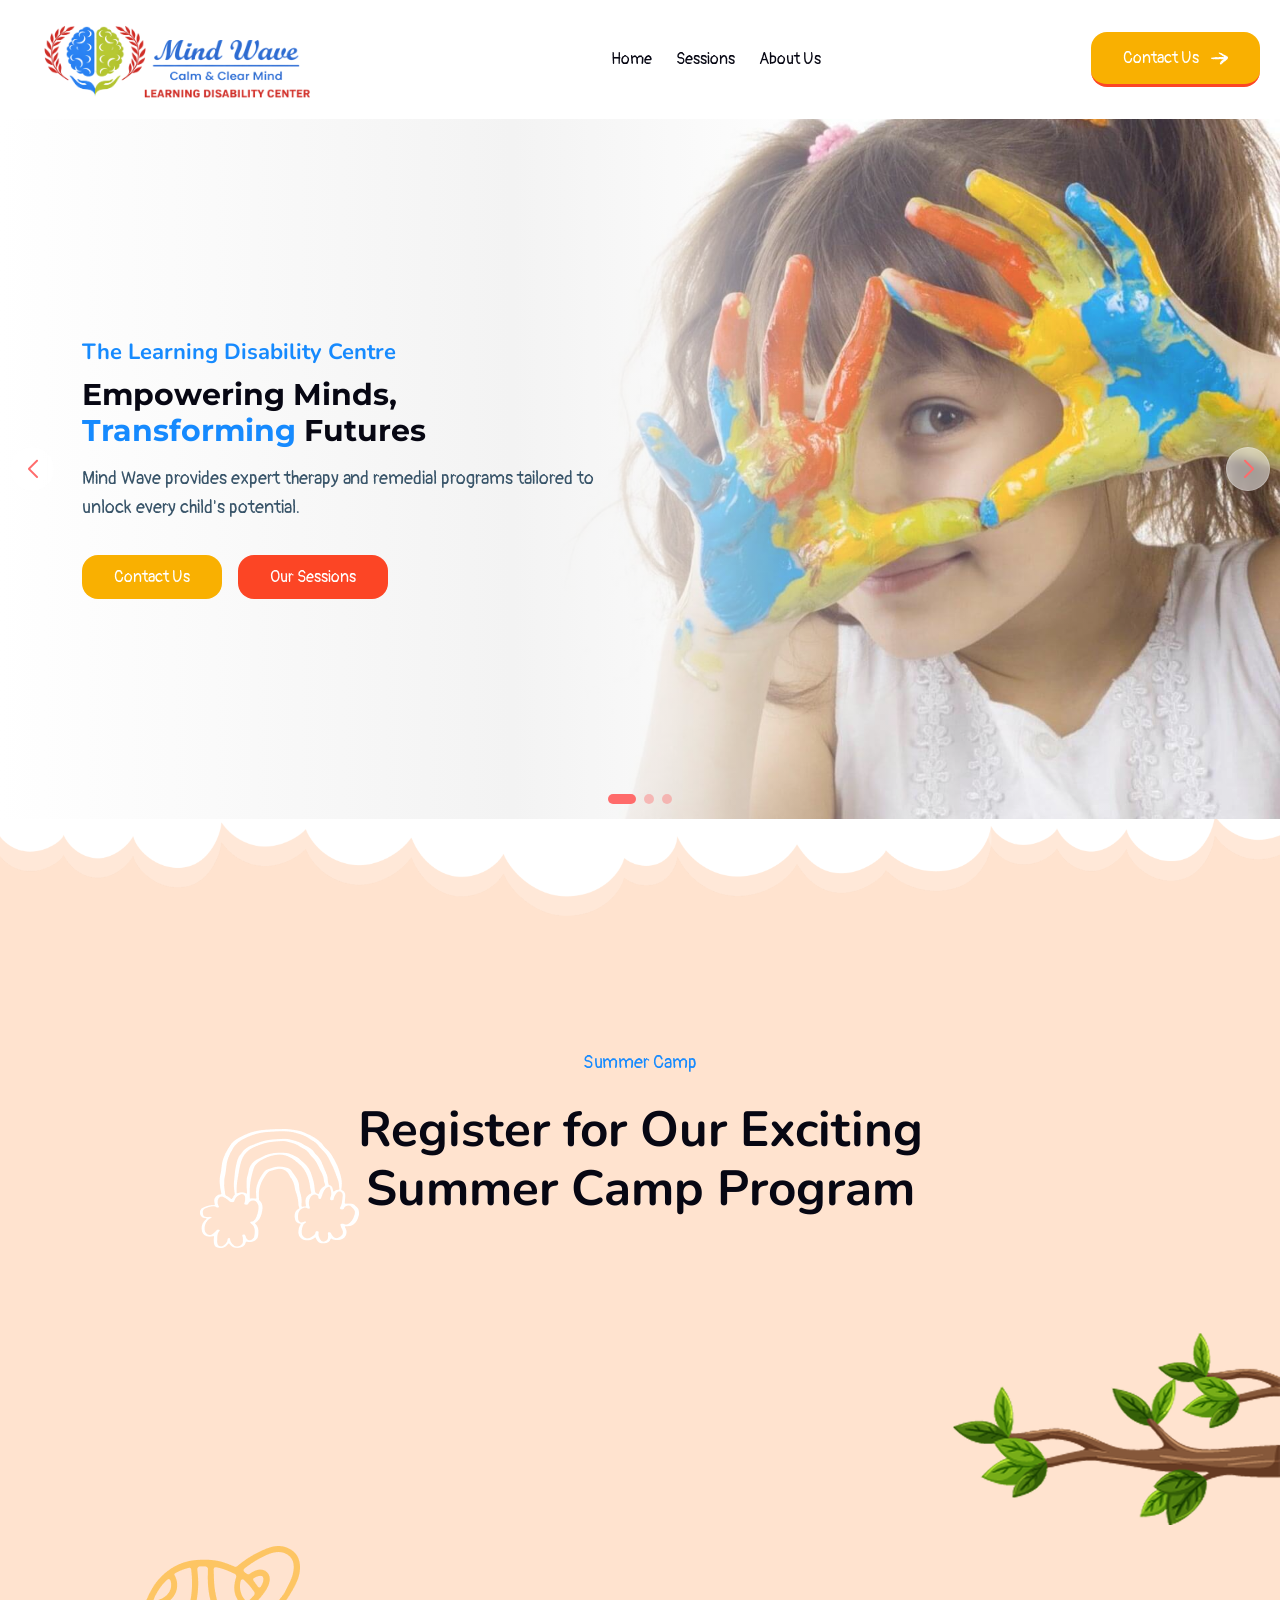
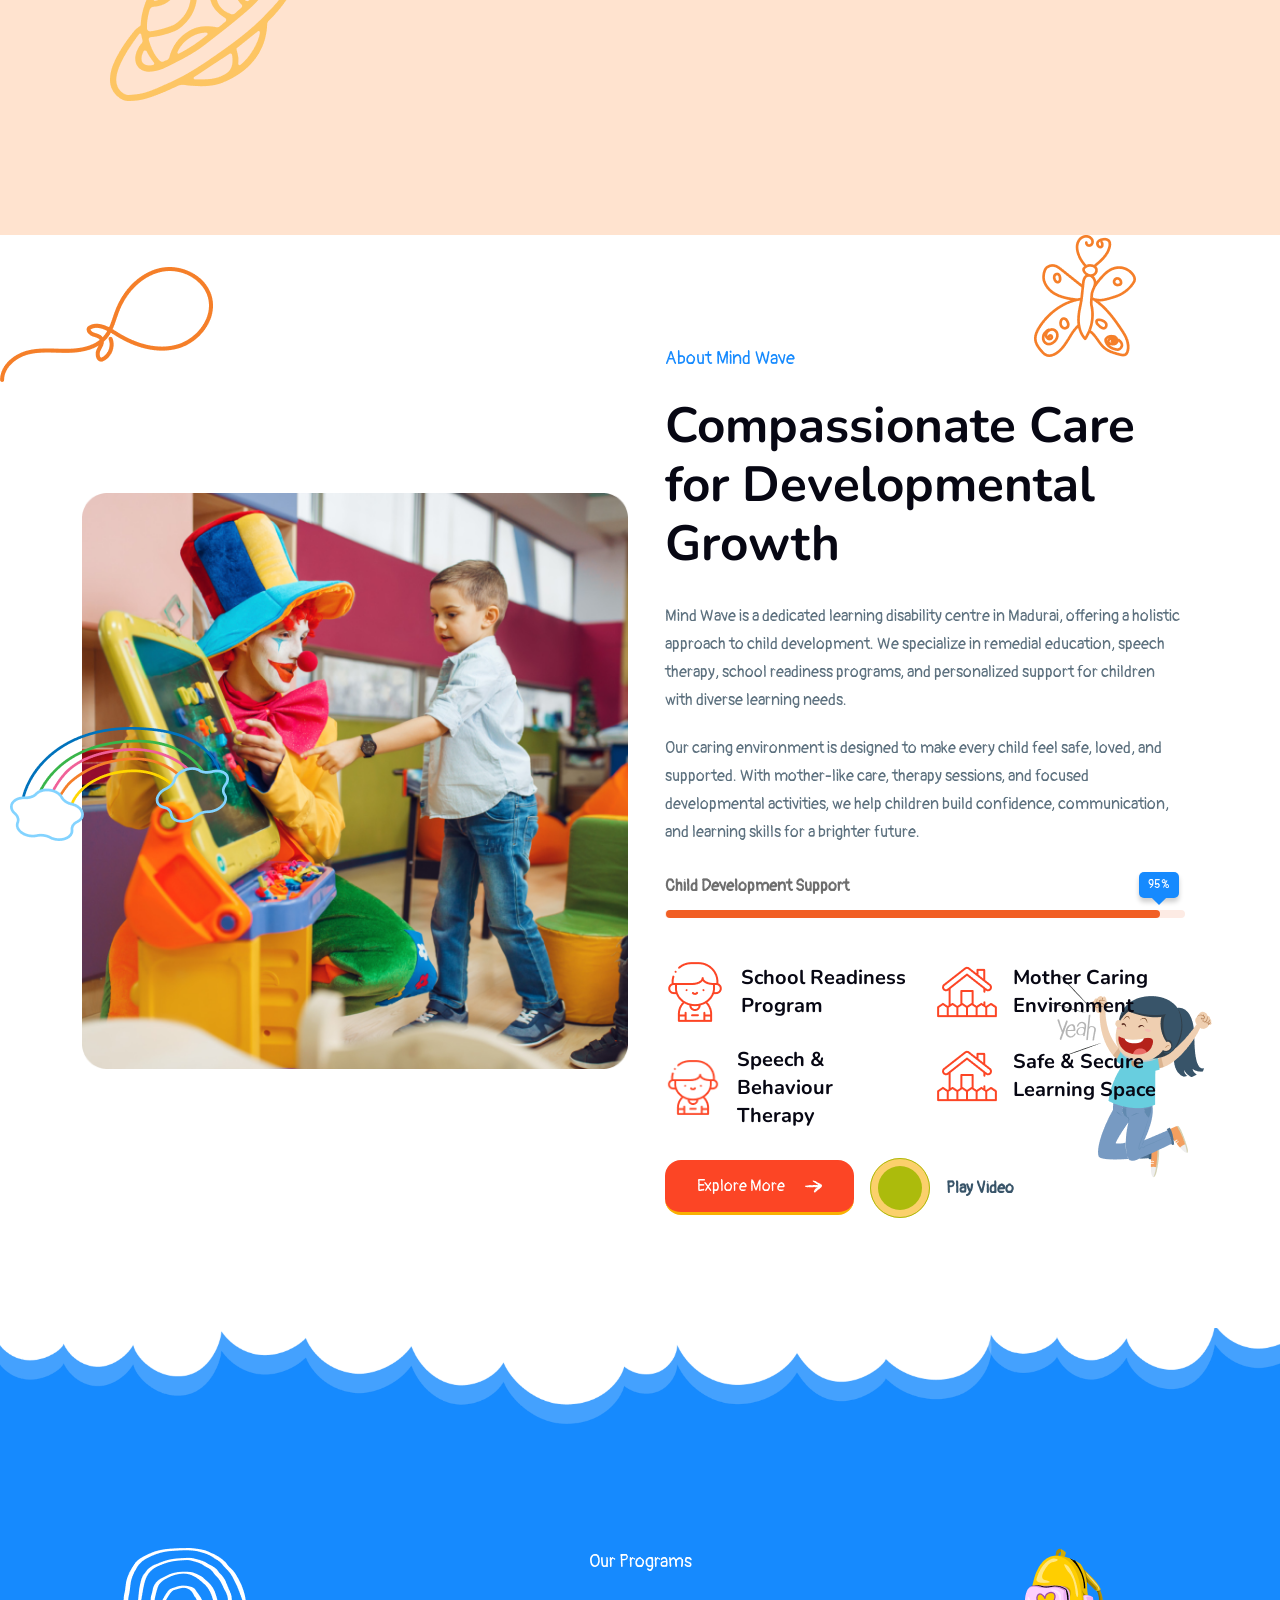
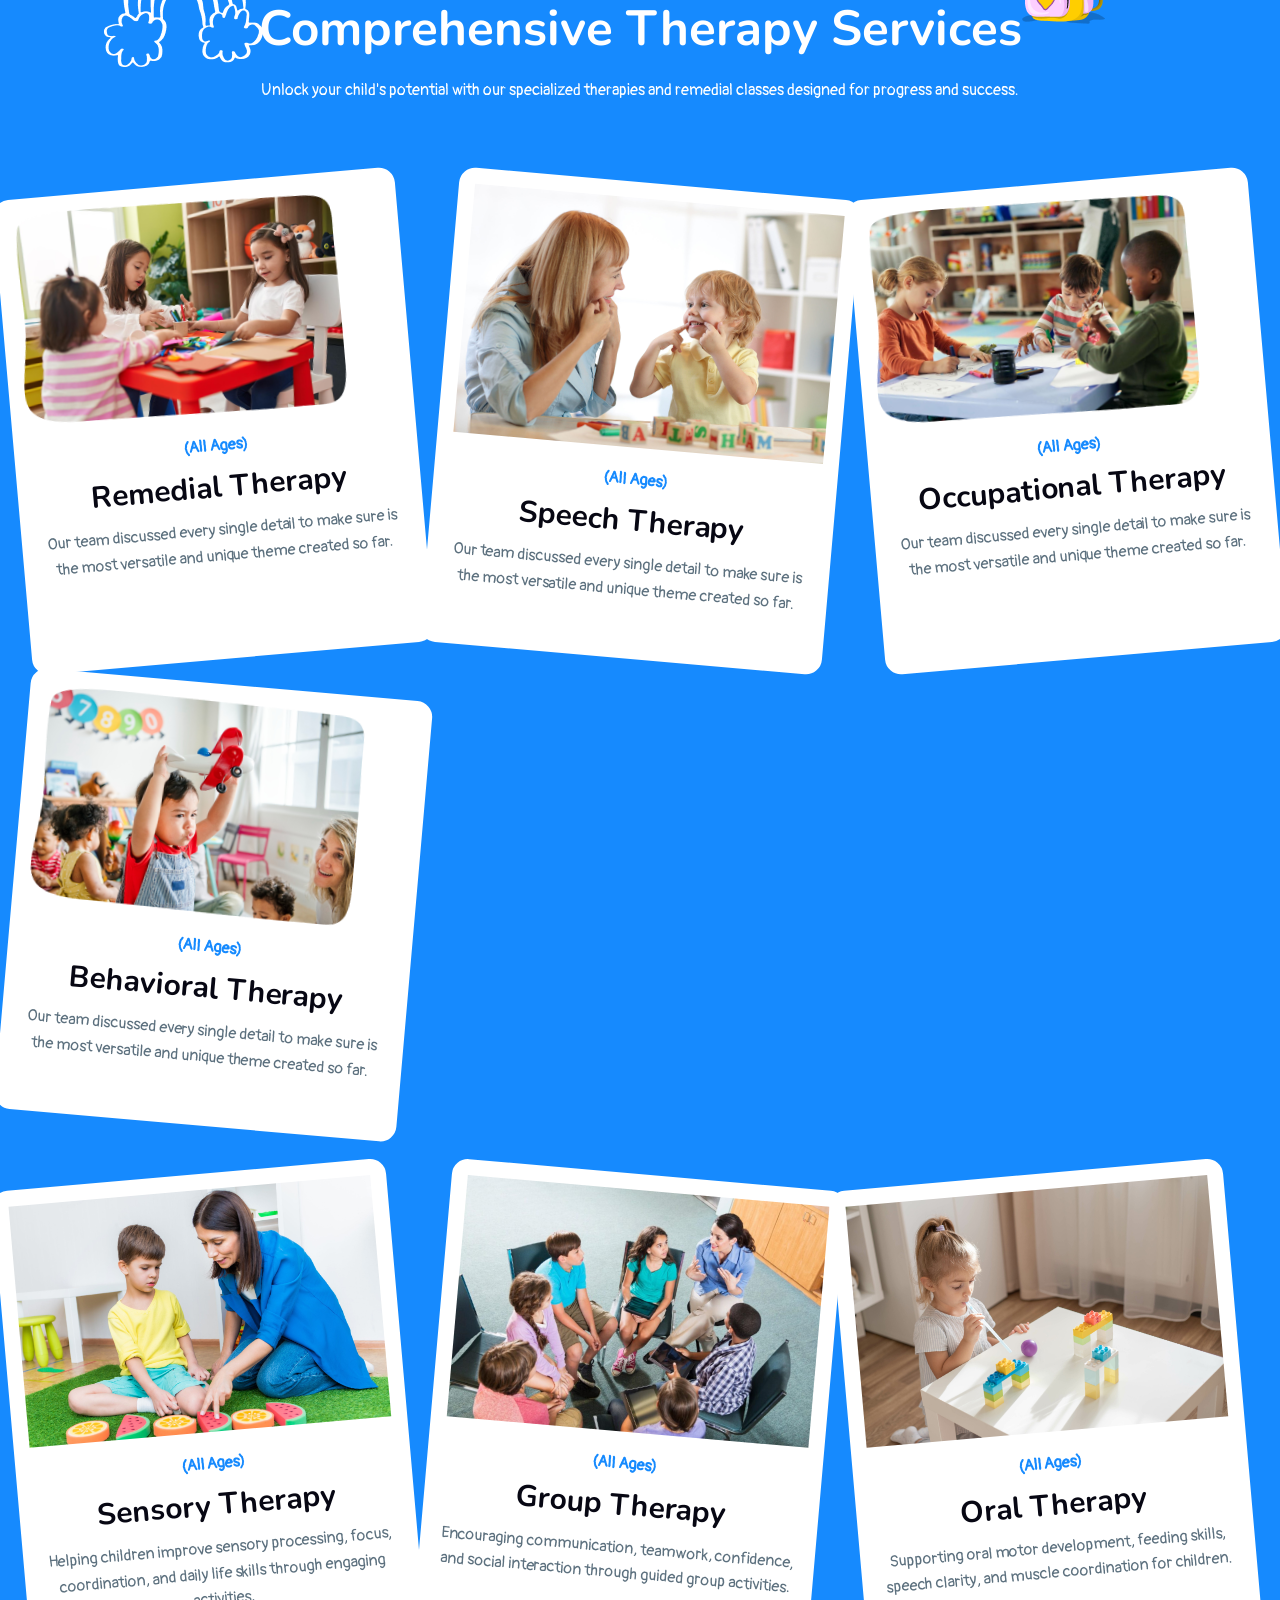
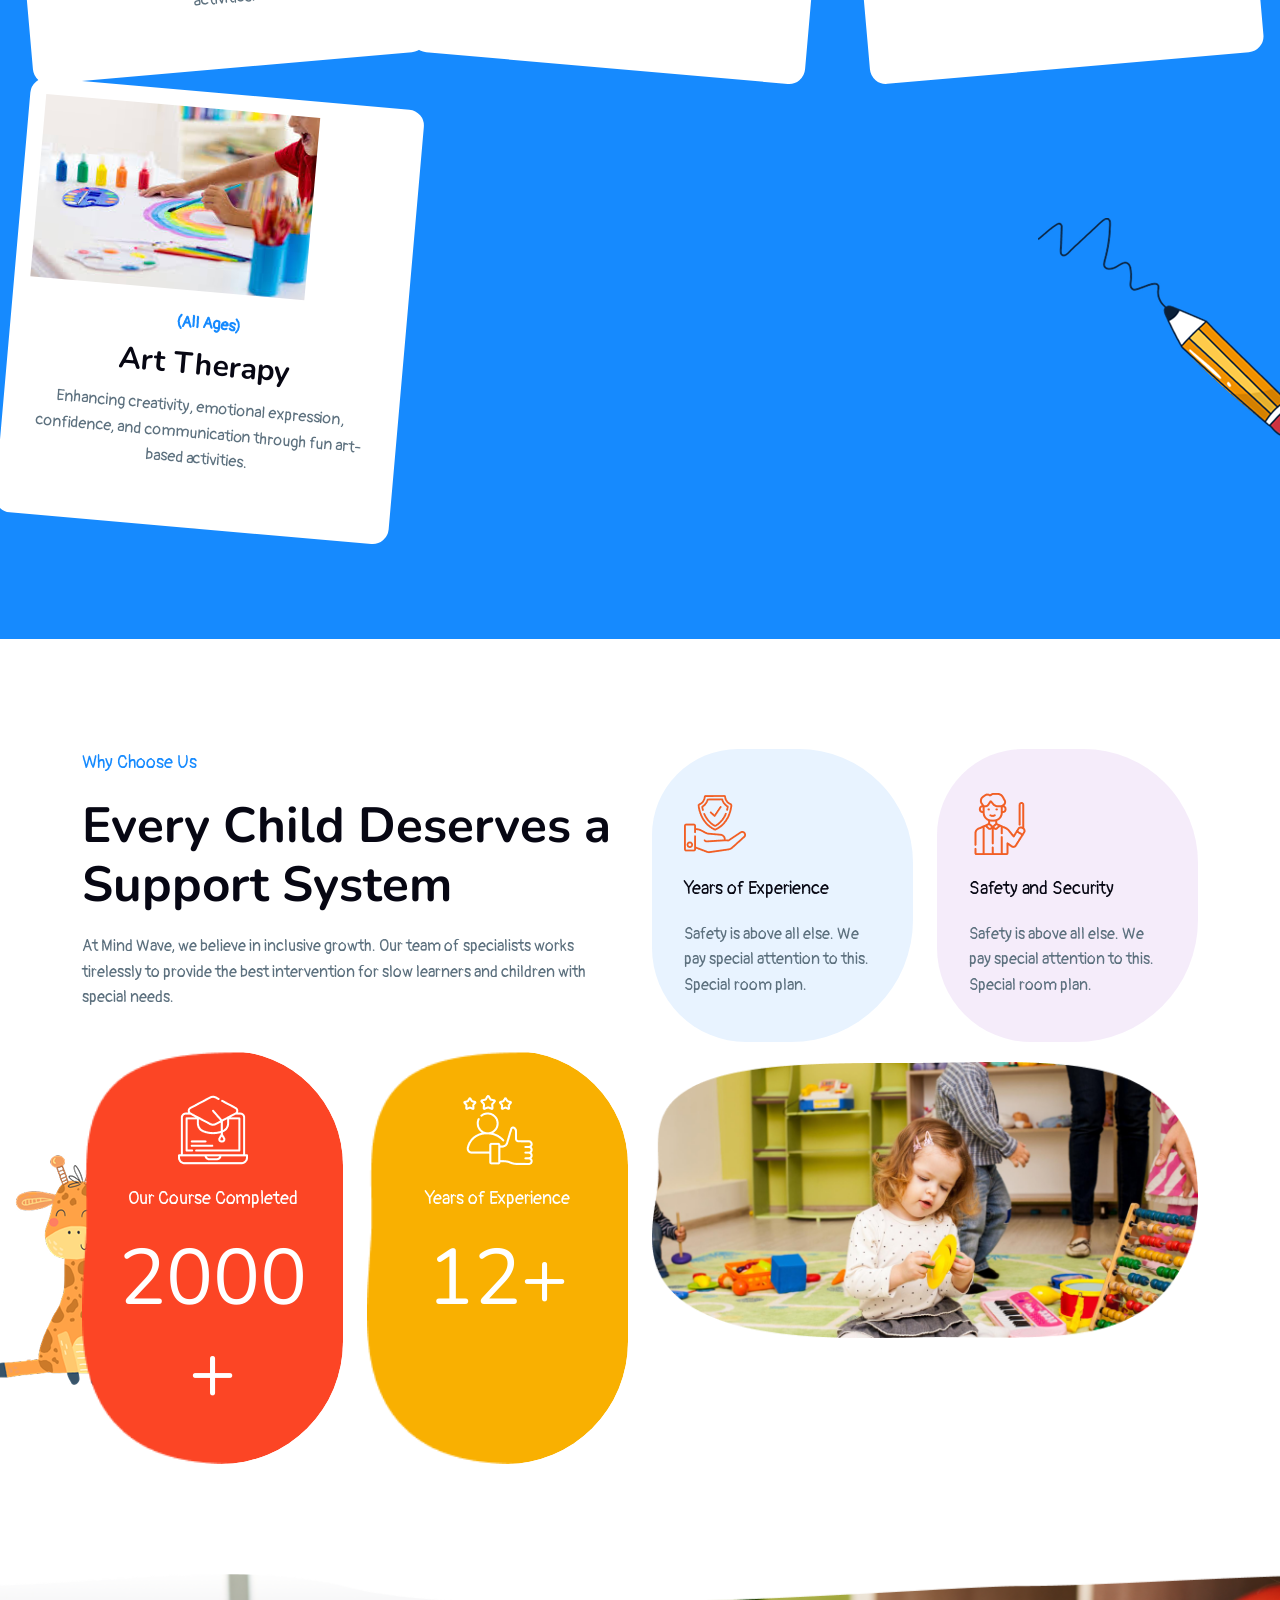
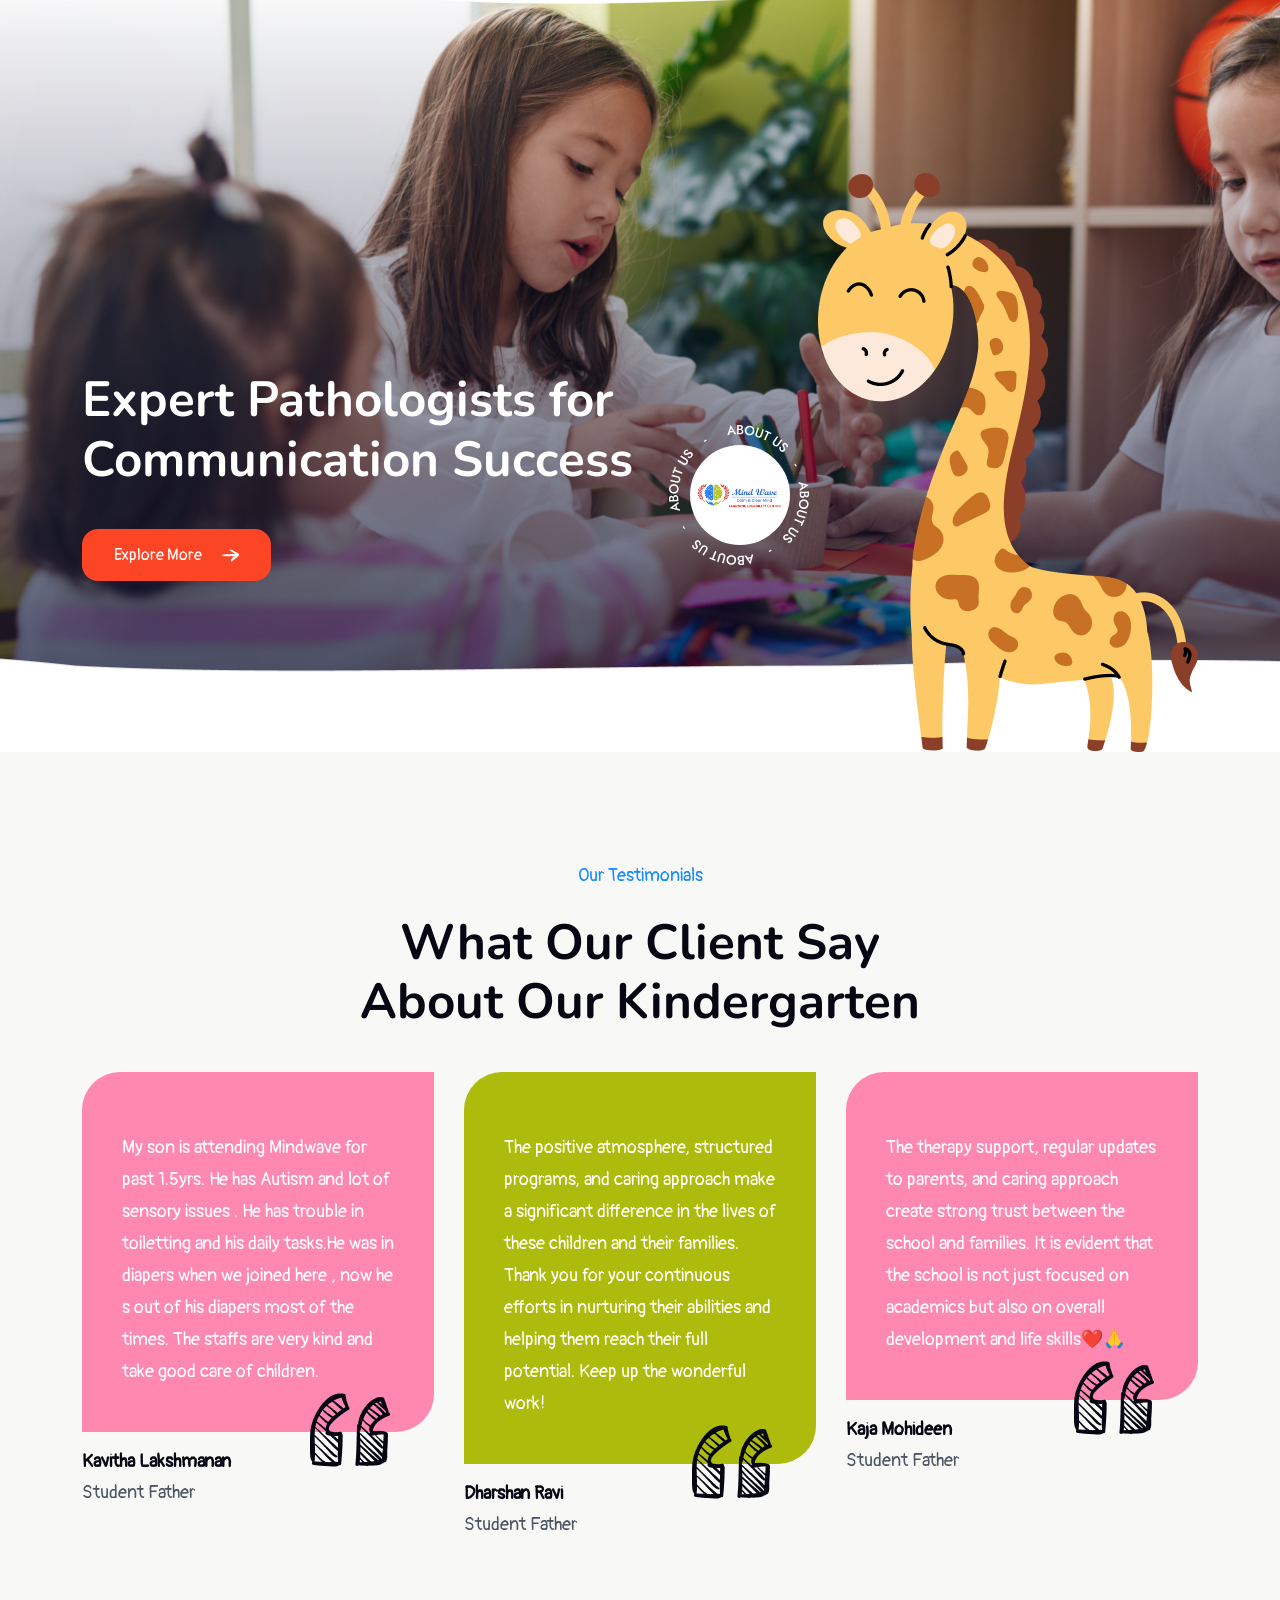
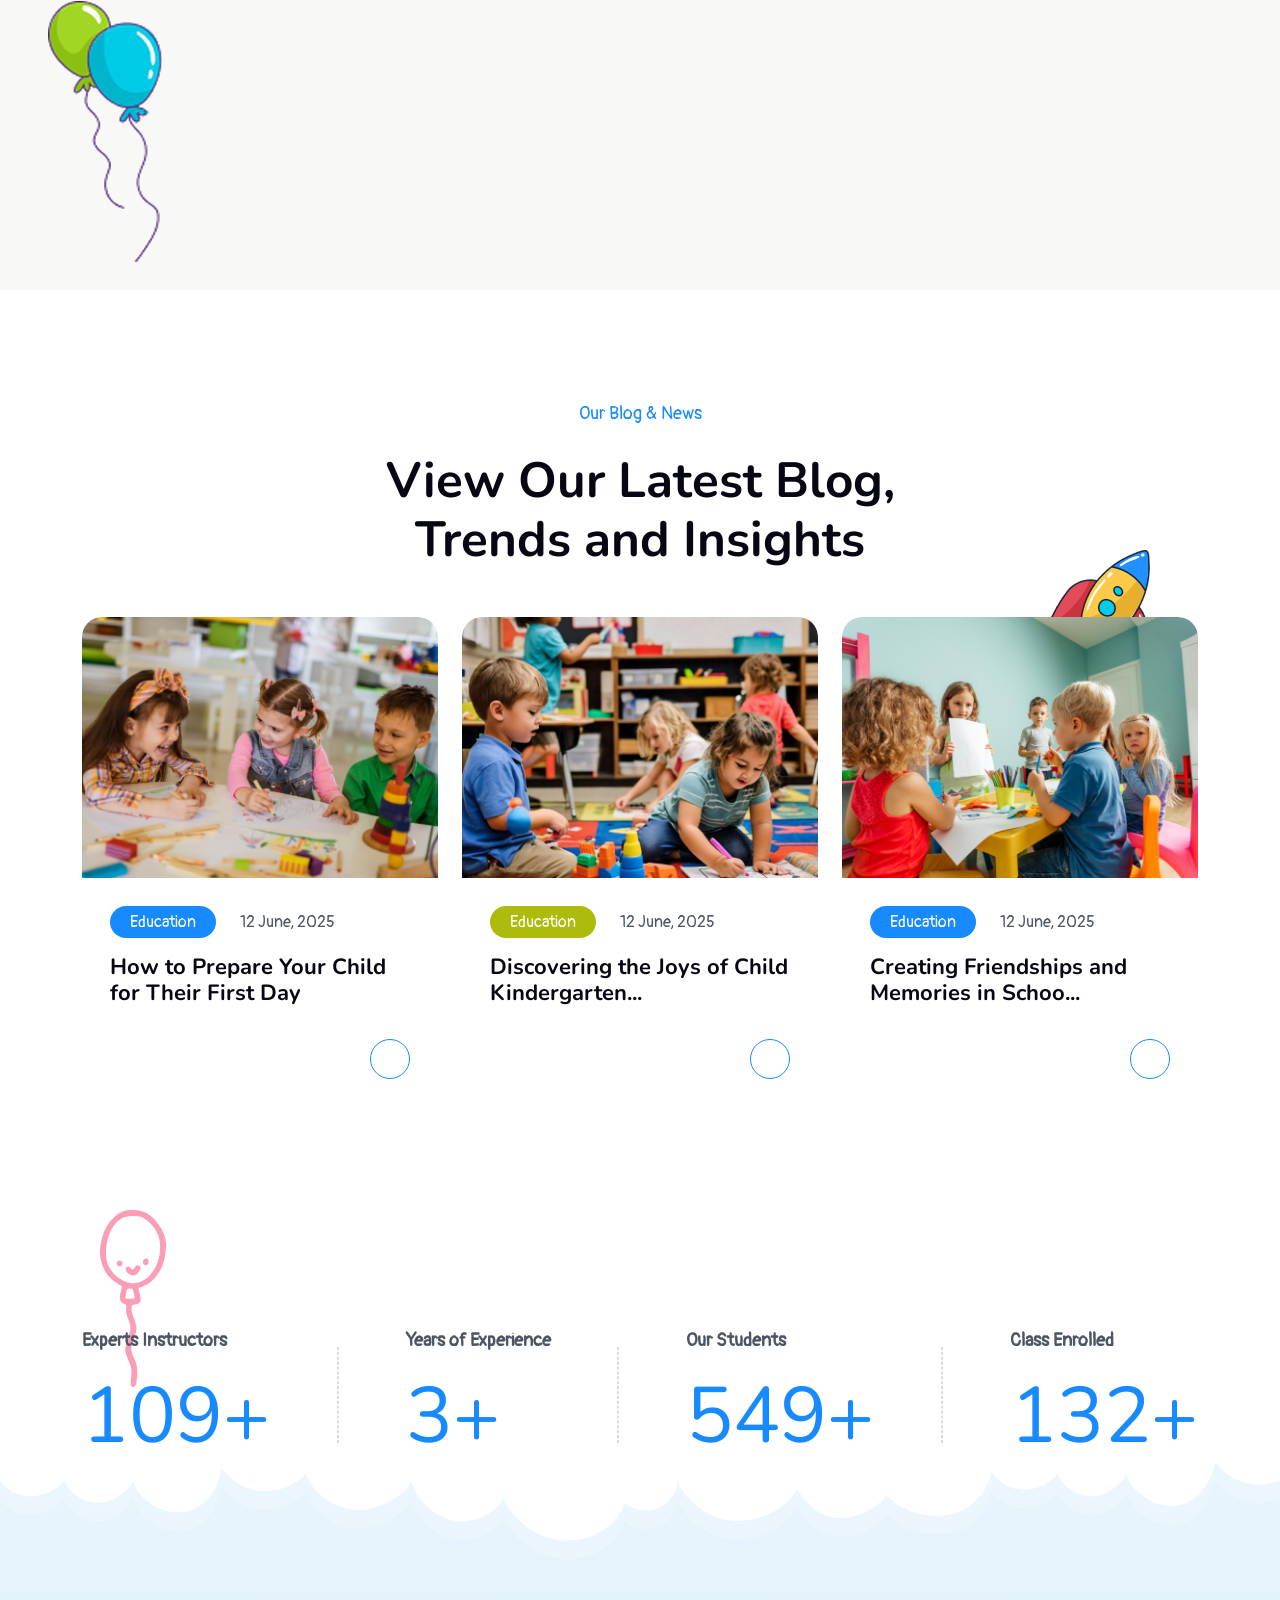
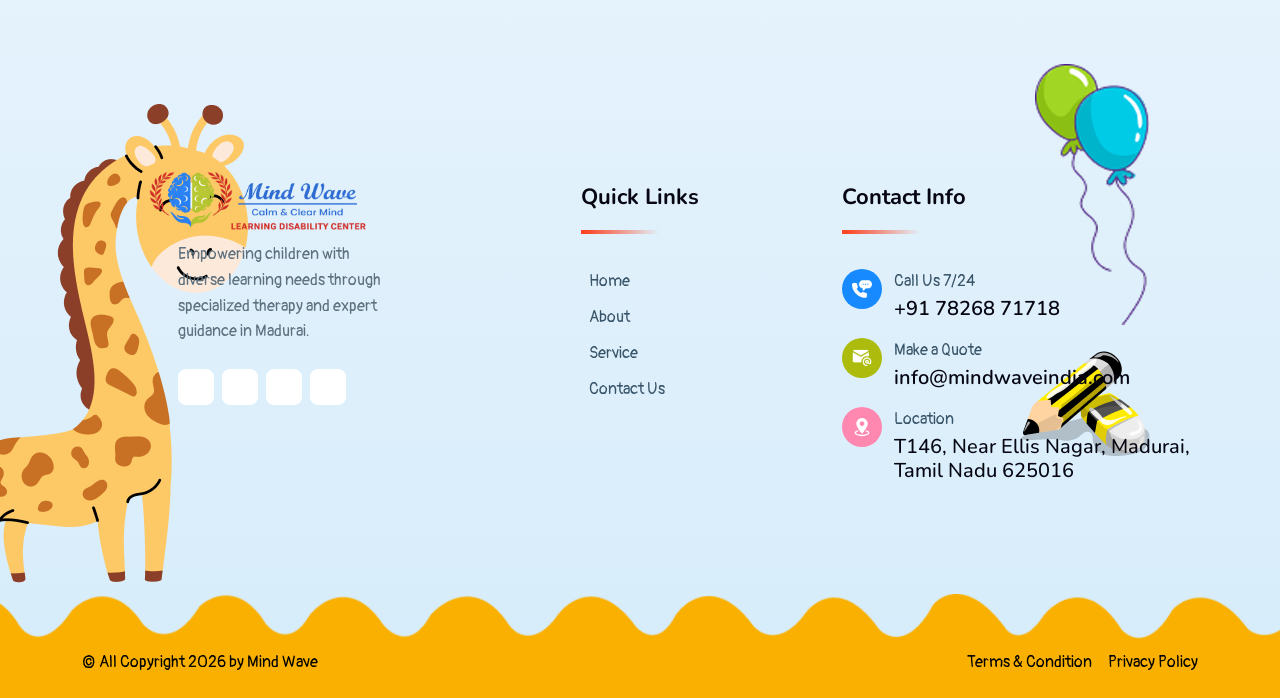
==== commit 422abfd0: "first commit" ====
--- a/index.html
+++ b/index.html
@@ -184,8 +184,10 @@
     <div class="swiper hero-slider">
         <div class="swiper-wrapper">
             <!-- Slide 1 -->
-            <div class="swiper-slide d-flex align-items-center" style="background: url('assets/images/bg/bg9.jpg') center center / cover no-repeat; height: 650px;">
-                <div class="position-absolute top-0 start-0 w-100 h-100" style="background: linear-gradient(to right, rgba(255,255,255,0.9) 0%, rgba(255,255,255,0.5) 50%, transparent 100%);"></div>
+            <div class="swiper-slide d-flex align-items-center" style="background: url('assets/images/bg/bg2.jpg') center center / cover no-repeat; height: 650px;">
+               <div class="position-absolute top-0 start-0 w-100 h-100" 
+     style="background: linear-gradient(to left, rgba(255,255,255,0.1) 0%, rgba(255,255,255,0.3) 35%, #f3f3f3 60%, #ffffff 100%);">
+</div>
                 <div class="container h-100">
                     <div class="row h-100 align-items-center">
                         <div class="col-lg-7 position-relative">
@@ -214,7 +216,7 @@
             </div>
 
             <!-- Slide 2 -->
-            <div class="swiper-slide d-flex align-items-center" style="background: url('assets/images/bg/bg2.jpg') center center / cover no-repeat; height: 650px;">
+            <div class="swiper-slide d-flex align-items-center" style="background: url('assets/images/bg/bg11.jpg') center center / cover no-repeat; height: 650px;">
                 <div class="position-absolute top-0 start-0 w-100 h-100" style="background: linear-gradient(to right, rgba(255,255,255,0.9) 0%, rgba(255,255,255,0.5) 50%, transparent 100%);"></div>
                 <div class="container h-100">
                     <div class="row h-100 align-items-center">
@@ -240,7 +242,7 @@
             </div>
 
             <!-- Slide 3 -->
-            <div class="swiper-slide d-flex align-items-center" style="background: url('assets/images/bg/bg11.jpg') center center / cover no-repeat; height: 650px;">
+            <div class="swiper-slide d-flex align-items-center" style="background: url('assets/images/bg/stud.jpg') center center / cover no-repeat; height: 650px;">
                 <div class="position-absolute top-0 start-0 w-100 h-100" style="background: linear-gradient(to right, rgba(255,255,255,0.9) 0%, rgba(255,255,255,0.5) 50%, transparent 100%);"></div>
                 <div class="container h-100">
                     <div class="row h-100 align-items-center">
@@ -355,50 +357,95 @@
     <img src="assets/images/shape/kindergarden-shape1.png" alt="shape" class="position-absolute top-0 tw-start-0 d-xl-block d-none animation-upDown tw-mt-8 z-n1">
     <img src="assets/images/shape/kindergarden-shape2.png" alt="shape" class="position-absolute top-0 tw-end-0 d-xl-block d-none animation-scalation tw-me-144-px z-n1">
     <img src="assets/images/shape/kindergarden-shape3.png" alt="shape" class="position-absolute bottom-0 tw-end-0 tw-me-17 tw-mb-150-px animation-upDown d-xl-block d-none z-n1">
+    
     <div class="container">
-        <div class="row gy-4">
+        <div class="row gy-4 align-items-center">
             <div class="col-lg-6" data-aos="zoom-in" data-aos-duration="1500">
                 <div class="position-relative">
                     <span>
-                        <img src="assets/images/thumbs/kindergarden-img1.png" alt="img">
+                        <img src="assets/images/thumbs/kindergarden-img1.png" alt="img" class="rounded-4">
                     </span>
                     <img src="assets/images/shape/kindergarden-shape4.png" alt="shape" class="position-absolute top-0 tw-start-0 tw-mt-234-px tw-ms--72-px d-xl-block d-none animation-upDown">
                 </div>
             </div>
+
             <div class="col-lg-6">
                 <div class="d-flex justify-content-center">
                     <div class="max-w-520-px w-100">
-                        <span class="fw-normal tw-text-405 text-main-600 tw-mb-6" data-aos="fade-up" data-aos-duration="600" data-aos-delay="100">About Mind Wave</span>
-                        <h2 class="text-neutral-950 fw-bold tw-mb-7 h4" data-aos="fade-up" data-aos-duration="600" data-aos-delay="150">Compassionate Care for Developmental Growth.</h2>
-                        <p class="fw-normal tw-text-4 text-paragraph-500 tw-mb-7 line-height-28-px" data-aos="fade-up" data-aos-duration="600" data-aos-delay="200">Mind Wave is a dedicated learning disability centre in Madurai, offering a holistic approach to child development. We specialize in remedial education, speech therapy, and personalized support for children with diverse learning needs.</p>
+                        <span class="fw-normal tw-text-405 text-main-600 tw-mb-6 d-block" data-aos="fade-up" data-aos-duration="600" data-aos-delay="100">
+                            About Mind Wave
+                        </span>
+
+                        <h2 class="text-neutral-950 fw-bold tw-mb-7 h4" data-aos="fade-up" data-aos-duration="600" data-aos-delay="150">
+                            Compassionate Care for Developmental Growth
+                        </h2>
+
+                        <p class="fw-normal tw-text-4 text-paragraph-500 tw-mb-5 line-height-28-px" data-aos="fade-up" data-aos-duration="600" data-aos-delay="200">
+                            Mind Wave is a dedicated learning disability centre in Madurai, offering a holistic approach to child development. We specialize in remedial education, speech therapy, school readiness programs, and personalized support for children with diverse learning needs.
+                        </p>
+
+                        <p class="fw-normal tw-text-4 text-paragraph-500 tw-mb-7 line-height-28-px" data-aos="fade-up" data-aos-duration="600" data-aos-delay="230">
+                            Our caring environment is designed to make every child feel safe, loved, and supported. With mother-like care, therapy sessions, and focused developmental activities, we help children build confidence, communication, and learning skills for a brighter future.
+                        </p>
+
                         <div class="tw-mb-11" data-aos="fade-up" data-aos-duration="600" data-aos-delay="260">
-                            <div class="">
+                            <div>
                                 <span class="text-lg fw-semibold tw-mb-3 d-block text-heading text-capitalize">
-                                    Creativity
+                                    Child Development Support
                                 </span>
-                                <div
-                                class="progress-container style-yellow"
-                                data-percentage="90"
-                                >
-                                <div class="progress active"></div>
-                                <div class="percentage active">0%</div>
-                                </div>
-                            </div>
-                        </div>
-                        <div class="d-flex align-items-center justify-content-between tw-gap-4 flex-wrap tw-mb-7" data-aos="fade-up" data-aos-duration="600" data-aos-delay="300">
-                            <div class="d-flex align-items-center tw-gap-4 animation-item">
-                                <span>
-                                    <img src="assets/images/icon/kindergarden-icon1.png" alt="icon" class="animate__swing">
-                                </span>
-                                <h2 class="fw-bold text-neutral-950 line-height-28-px h6">Fully Home Like<br> Environment</h2>
-                            </div>
-                            <div class="d-flex align-items-center tw-gap-4 animation-item">
-                                <span>
-                                    <img src="assets/images/icon/kindergarden-icon2.png" alt="icon" class="animate__swing">
-                                </span>
-                                <h2 class="fw-bold text-neutral-950 line-height-28-px h6">100% Quality Safety<br>And Security</h2>
-                            </div>
-                        </div>
+                                <div class="progress-container style-yellow" data-percentage="95">
+                                    <div class="progress active"></div>
+                                    <div class="percentage active">0%</div>
+                                </div>
+                            </div>
+                        </div>
+
+                        <div class="row gy-4 tw-mb-7" data-aos="fade-up" data-aos-duration="600" data-aos-delay="300">
+                            <div class="col-sm-6">
+                                <div class="d-flex align-items-center tw-gap-4 animation-item">
+                                    <span>
+                                        <img src="assets/images/icon/kindergarden-icon1.png" alt="icon" class="animate__swing">
+                                    </span>
+                                    <h2 class="fw-bold text-neutral-950 line-height-28-px h6 mb-0">
+                                        School Readiness<br> Program
+                                    </h2>
+                                </div>
+                            </div>
+
+                            <div class="col-sm-6">
+                                <div class="d-flex align-items-center tw-gap-4 animation-item">
+                                    <span>
+                                        <img src="assets/images/icon/kindergarden-icon2.png" alt="icon" class="animate__swing">
+                                    </span>
+                                    <h2 class="fw-bold text-neutral-950 line-height-28-px h6 mb-0">
+                                        Mother Caring<br> Environment
+                                    </h2>
+                                </div>
+                            </div>
+
+                            <div class="col-sm-6">
+                                <div class="d-flex align-items-center tw-gap-4 animation-item">
+                                    <span>
+                                        <img src="assets/images/icon/kindergarden-icon1.png" alt="icon" class="animate__swing">
+                                    </span>
+                                    <h2 class="fw-bold text-neutral-950 line-height-28-px h6 mb-0">
+                                        Speech & Behaviour<br> Therapy
+                                    </h2>
+                                </div>
+                            </div>
+
+                            <div class="col-sm-6">
+                                <div class="d-flex align-items-center tw-gap-4 animation-item">
+                                    <span>
+                                        <img src="assets/images/icon/kindergarden-icon2.png" alt="icon" class="animate__swing">
+                                    </span>
+                                    <h2 class="fw-bold text-neutral-950 line-height-28-px h6 mb-0">
+                                        Safe & Secure<br> Learning Space
+                                    </h2>
+                                </div>
+                            </div>
+                        </div>
+
                         <div class="d-flex align-items-center tw-gap-4 flex-wrap" data-aos="fade-up" data-aos-duration="600" data-aos-delay="350">
                             <a href="services.html" class="btn btn-main-two hover-style-two button--stroke active-scale-094 tw-duration-100 d-inline-flex align-items-center justify-content-center tw-gap-5 group active--translate-y-2 tw-rounded-2xl tw-text-4 tw-border-bottom-our-kindergarden" data-block="button">
                                 <span class="button__flair"></span>
@@ -407,6 +454,7 @@
                                     <img src="assets/images/icon/banner-icon-white.png" alt="icon">
                                 </span>
                             </a>
+
                             <div class="position-relative">
                                 <div class="d-flex align-items-center tw-gap-4 flex-wrap">
                                     <a href="https://www.youtube.com/watch?v=MFLVmAE4cqg" class="play-button tw-w-15 tw-h-15 border-main-two-600 border rounded-circle d-flex align-items-center justify-content-center">
@@ -414,16 +462,18 @@
                                             <i class="ph-fill ph-play"></i>
                                         </span>
                                     </a>
-                                    <span class="fw-semibold tw-text-4 text-paragraph-600">Paly Video</span>
-                                </div>
-                            </div>
-                        </div>
+                                    <span class="fw-semibold tw-text-4 text-paragraph-600">Play Video</span>
+                                </div>
+                            </div>
+                        </div>
+
                     </div>
                 </div>
             </div>
         </div>
     </div>
 </section>
+
 <!-- ======================= about our kindergarden section end ======================= -->
 
 
@@ -517,7 +567,7 @@
                 <div class="col-xxl-3 col-lg-4 col-sm-6">
                     <div class="bg-white tw-py-4 tw-px-4 tw-rounded-2xl w-100 h-100 tw-transform-roted-5">
                         <span class="tw-mb-5">
-                            <img src="assets/images/thumbs/our-program-img2.png" alt="img">
+                            <img src="assets/images/thumbs/speech.jpg" alt="img">
                         </span>
                         <div class="text-center tw-pb-6">
                             <span class="fw-semibold tw-text-base text-main-600 tw-mb-3">
@@ -583,6 +633,85 @@
                         </div>
                     </div>
                 </div>
+                <div class="row gy-4">
+    <!-- Existing Cards -->
+
+    <div class="col-xxl-3 col-lg-4 col-sm-6">
+        <div class="bg-white tw-py-4 tw-px-4 tw-rounded-2xl w-100 h-100 tw-transform-roted--5">
+            <span class="tw-mb-5">
+                <img src="assets/images/thumbs/imag1.jpg" alt="img">
+            </span>
+            <div class="text-center tw-pb-6">
+                <span class="fw-semibold tw-text-base text-main-600 tw-mb-3">
+                    (All Ages)
+                </span>
+                <h2 class="fw-bold tw-text-30-px text-neutral-950 tw-mb-3 h5">
+                    Sensory Therapy
+                </h2>
+                <p class="fw-normal tw-text-base text-paragraph-500 tw-mb-4">
+                    Helping children improve sensory processing, focus, coordination, and daily life skills through engaging activities.
+                </p>
+            </div>
+        </div>
+    </div>
+
+    <div class="col-xxl-3 col-lg-4 col-sm-6">
+        <div class="bg-white tw-py-4 tw-px-4 tw-rounded-2xl w-100 h-100 tw-transform-roted-5">
+            <span class="tw-mb-5">
+                <img src="assets/images/thumbs/group.jpg" alt="img">
+            </span>
+            <div class="text-center tw-pb-6">
+                <span class="fw-semibold tw-text-base text-main-600 tw-mb-3">
+                    (All Ages)
+                </span>
+                <h2 class="fw-bold tw-text-30-px text-neutral-950 tw-mb-3 h5">
+                    Group Therapy
+                </h2>
+                <p class="fw-normal tw-text-base text-paragraph-500 tw-mb-4">
+                    Encouraging communication, teamwork, confidence, and social interaction through guided group activities.
+                </p>
+            </div>
+        </div>
+    </div>
+
+    <div class="col-xxl-3 col-lg-4 col-sm-6">
+        <div class="bg-white tw-py-4 tw-px-4 tw-rounded-2xl w-100 h-100 tw-transform-roted--5">
+            <span class="tw-mb-5">
+                <img src="assets/images/thumbs/oral.jpeg" alt="img">
+            </span>
+            <div class="text-center tw-pb-6">
+                <span class="fw-semibold tw-text-base text-main-600 tw-mb-3">
+                    (All Ages)
+                </span>
+                <h2 class="fw-bold tw-text-30-px text-neutral-950 tw-mb-3 h5">
+                    Oral Therapy
+                </h2>
+                <p class="fw-normal tw-text-base text-paragraph-500 tw-mb-4">
+                    Supporting oral motor development, feeding skills, speech clarity, and muscle coordination for children.
+                </p>
+            </div>
+        </div>
+    </div>
+
+    <div class="col-xxl-3 col-lg-4 col-sm-6">
+        <div class="bg-white tw-py-4 tw-px-4 tw-rounded-2xl w-100 h-100 tw-transform-roted-5">
+            <span class="tw-mb-5">
+                <img src="assets/images/thumbs/art.jpeg" alt="img">
+            </span>
+            <div class="text-center tw-pb-6">
+                <span class="fw-semibold tw-text-base text-main-600 tw-mb-3">
+                    (All Ages)
+                </span>
+                <h2 class="fw-bold tw-text-30-px text-neutral-950 tw-mb-3 h5">
+                    Art Therapy
+                </h2>
+                <p class="fw-normal tw-text-base text-paragraph-500 tw-mb-4">
+                    Enhancing creativity, emotional expression, confidence, and communication through fun art-based activities.
+                </p>
+            </div>
+        </div>
+    </div>
+</div>
             </div>
         </div>
     </div>
@@ -605,14 +734,14 @@
                         <div class="choose-us-musk-bg-img1 tw-py-11 tw-px-8 text-center tw-rounded-all animation-item tw-rounded-all">
                             <img src="assets/images/icon/choose-us-icon1.png" alt="icon" class="tw-mb-5 animate__bounce d-block mx-auto">
                             <span class="fw-medium tw-text-405 text-white tw-mb-5">Our Course Completed</span>
-                            <h2 class="fw-normal text-white h1">865+</h2>
+                            <h2 class="fw-normal text-white h1">2000+</h2>
                         </div>
                     </div>
                     <div class="col-sm-6" data-aos="fade-up" data-aos-duration="600" data-aos-delay="400">
                         <div class="choose-us-musk-bg-img2 tw-py-11 tw-px-8 text-center tw-rounded-all animation-item tw-rounded-all">
                             <img src="assets/images/icon/choose-us-icon2.png" alt="icon" class="tw-mb-5 animate__bounce d-block mx-auto">
                             <span class="fw-medium tw-text-405 text-white tw-mb-5">Years of Experience</span>
-                            <h2 class="fw-normal text-white h1">55+</h2>
+                            <h2 class="fw-normal text-white h1">12+</h2>
                         </div>
                     </div>
                 </div>
@@ -904,15 +1033,14 @@
                                             <i class="ph-fill ph-star"></i>
                                         </li>
                                     </ul>
-                                    <p class="fw-medium line-height-32-px tw-text-405 text-white">love this kindergarten! The teachers are incredibly caring and patient, creating a warm and welcoming environment for the children.</p>
-                                    <img src="assets/images/icon/testimonial-icon1.png" alt="icon" class="position-absolute bottom-0 tw-end-0 tw-mb--38-px tw-me-11">
+                                    <p class="fw-medium line-height-32-px tw-text-405 text-white">My daughter started attending Mindwave Learning Disability Centre when she was just 3 years old, and now she has been learning there for the past one and a half years. We are very happy to see the wonderful progress she has made.                                    <img src="assets/images/icon/testimonial-icon1.png" alt="icon" class="position-absolute bottom-0 tw-end-0 tw-mb--38-px tw-me-11">
                                 </div>
                                 <div class="d-flex align-items-center tw-gap-3">
-                                    <span>
+                                    <!-- <span>
                                         <img src="assets/images/thumbs/testimonial-img1.png" alt="img">
-                                    </span>
+                                    </span> -->
                                     <div>
-                                        <span class="fw-bold tw-text-405 text-neutral-950 tw-mb-1 d-block ">John Smith</span>
+                                        <span class="fw-bold tw-text-405 text-neutral-950 tw-mb-1 d-block ">Yuvasri Chandran</span>
                                         <span class="fw-normal tw-text-405 text-neutral-600">Student Father</span>
                                     </div>
                                 </div>
@@ -938,15 +1066,15 @@
                                             <i class="ph-fill ph-star"></i>
                                         </li>
                                     </ul>
-                                    <p class="fw-medium line-height-32-px tw-text-405 text-white">love this kindergarten! The teachers are incredibly caring and patient, creating a warm and welcoming environment for the children.</p>
+                                    <p class="fw-medium line-height-32-px tw-text-405 text-white">My son is attending Mindwave for past 1.5yrs. He has Autism and lot of sensory issues . He has trouble in toiletting and his daily tasks.He was in diapers when we joined here , now he s out of his diapers most of the times. The staffs are very kind and take good care of children. </p>
                                     <img src="assets/images/icon/testimonial-icon1.png" alt="icon" class="position-absolute bottom-0 tw-end-0 tw-mb--38-px tw-me-11">
                                 </div>
                                 <div class="d-flex align-items-center tw-gap-3">
-                                    <span>
+                                    <!-- <span>
                                         <img src="assets/images/thumbs/testimonial-img2.png" alt="img">
-                                    </span>
+                                    </span> -->
                                     <div>
-                                        <span class="fw-bold tw-text-405 text-neutral-950 tw-mb-1 d-block ">William John</span>
+                                        <span class="fw-bold tw-text-405 text-neutral-950 tw-mb-1 d-block ">Kavitha Lakshmanan</span>
                                         <span class="fw-normal tw-text-405 text-neutral-600">Student Father</span>
                                     </div>
                                 </div>
@@ -972,15 +1100,16 @@
                                             <i class="ph-fill ph-star"></i>
                                         </li>
                                     </ul>
-                                    <p class="fw-medium line-height-32-px tw-text-405 text-white">love this kindergarten! The teachers are incredibly caring and patient, creating a warm and welcoming environment for the children.</p>
+                                    <p class="fw-medium line-height-32-px tw-text-405 text-white">The positive atmosphere, structured programs, and caring approach make a significant difference in the lives of these children and their families. Thank you for your continuous efforts in nurturing their abilities and helping them reach their full potential.
+Keep up the wonderful work!</p>
                                     <img src="assets/images/icon/testimonial-icon1.png" alt="icon" class="position-absolute bottom-0 tw-end-0 tw-mb--38-px tw-me-11">
                                 </div>
                                 <div class="d-flex align-items-center tw-gap-3">
-                                    <span>
+                                    <!-- <span>
                                         <img src="assets/images/thumbs/testimonial-img3.png" alt="img">
-                                    </span>
+                                    </span> -->
                                     <div>
-                                        <span class="fw-bold tw-text-405 text-neutral-950 tw-mb-1 d-block ">Michel Smith</span>
+                                        <span class="fw-bold tw-text-405 text-neutral-950 tw-mb-1 d-block ">Dharshan Ravi</span>
                                         <span class="fw-normal tw-text-405 text-neutral-600">Student Father</span>
                                     </div>
                                 </div>
@@ -1006,15 +1135,15 @@
                                             <i class="ph-fill ph-star"></i>
                                         </li>
                                     </ul>
-                                    <p class="fw-medium line-height-32-px tw-text-405 text-white">love this kindergarten! The teachers are incredibly caring and patient, creating a warm and welcoming environment for the children.</p>
+                                    <p class="fw-medium line-height-32-px tw-text-405 text-white">The therapy support, regular updates to parents, and caring approach create strong trust between the school and families. It is evident that the school is not just focused on academics but also on overall development and life skills❤️🙏</p>
                                     <img src="assets/images/icon/testimonial-icon1.png" alt="icon" class="position-absolute bottom-0 tw-end-0 tw-mb--38-px tw-me-11">
                                 </div>
                                 <div class="d-flex align-items-center tw-gap-3">
-                                    <span>
+                                    <!-- <span>
                                         <img src="assets/images/thumbs/testimonial-img2.png" alt="img">
-                                    </span>
+                                    </span> -->
                                     <div>
-                                        <span class="fw-bold tw-text-405 text-neutral-950 tw-mb-1 d-block ">William John</span>
+                                        <span class="fw-bold tw-text-405 text-neutral-950 tw-mb-1 d-block ">Kaja Mohideen</span>
                                         <span class="fw-normal tw-text-405 text-neutral-600">Student Father</span>
                                     </div>
                                 </div>
@@ -1079,9 +1208,9 @@
         <div class="row gy-5">
             <div class="col-xl-4 col-lg-6 col-md-6" data-aos="fade-up" data-aos-duration="600" data-aos-delay="100">
                 <div class="animation-item">
-                    <span class="overflow-hidden tw-rounded-20-px tw-rounded-top-20-px w-100">
+                    <a href="blog-details-1.html" class="overflow-hidden d-block tw-rounded-20-px tw-rounded-top-20-px w-100">
                         <img src="assets/images/thumbs/blog-img1.png" alt="img" class="tw-duration-300 course-item__img bg-img">
-                    </span>
+                    </a>
                     <div class="tw-p-7 bg-white tw-rounded-bottom-20-px">
                         <div class="d-flex align-items-center tw-gap-5 flex-wrap tw-mb-4">
                             <span class="fw-medium tw-text-4 text-white bg-main-600 tw-py-1 tw-px-5 rounded-pill">
@@ -1095,21 +1224,13 @@
                             </div>
                         </div>
                         <h2 class="h5">
-                            <a href="blog-details.html" class="fw-bold text-neutral-950 tw-mb-8">
+                            <a href="blog-details-1.html" class="fw-bold text-neutral-950 tw-mb-8">
                                 How to Prepare Your Child for Their First Day
                             </a>
                         </h2>
-                        <div class="d-flex align-items-center tw-gap-3 justify-content-between flex-wrap">
-                            <div class="d-flex align-items-center tw-gap-2">
-                                <span>
-                                    <img src="assets/images/thumbs/blog-img4.png" alt="img">
-                                </span>
-                                <div>
-                                    <span class="fw-bold tw-text-4 text-neutral-950 d-block">John Smith</span>
-                                    <span class="fw-normal tw-text-305 text-neutral-500">Blog Writer</span>
-                                </div>
-                            </div>
-                            <a href="blog-details.html" class="tw-w-10 tw-h-10 border-main-600 border rounded-circle d-flex align-items-center justify-content-center text-main-600 tw-text-405 hover-bg-main-600 hover-text-white tw-duration-300">
+                        <div class="d-flex align-items-center tw-gap-3 justify-content-end flex-wrap">
+                            
+                            <a href="blog-details-1.html" class="tw-w-10 tw-h-10 border-main-600 border rounded-circle d-flex align-items-center justify-content-center text-main-600 tw-text-405 hover-bg-main-600 hover-text-white tw-duration-300">
                                 <i class="ph-bold ph-arrow-right"></i>
                             </a>
                         </div>
@@ -1118,9 +1239,9 @@
             </div>
             <div class="col-xl-4 col-lg-6 col-md-6" data-aos="fade-up" data-aos-duration="600" data-aos-delay="200">
                 <div class="animation-item">
-                    <span class="overflow-hidden tw-rounded-20-px tw-rounded-top-20-px w-100">
+                    <a href="blog-details-2.html" class="overflow-hidden d-block tw-rounded-20-px tw-rounded-top-20-px w-100">
                         <img src="assets/images/thumbs/blog-img2.png" alt="img" class="tw-duration-300 course-item__img bg-img">
-                    </span>
+                    </a>
                     <div class="tw-p-7 bg-white tw-rounded-bottom-20-px">
                         <div class="d-flex align-items-center tw-gap-5 flex-wrap tw-mb-4">
                             <span class="fw-medium tw-text-4 text-white bg-main-two-600 tw-py-1 tw-px-5 rounded-pill">
@@ -1134,21 +1255,13 @@
                             </div>
                         </div>
                         <h2 class="h5">
-                            <a href="blog-details.html" class="fw-bold text-neutral-950 tw-mb-8">
+                            <a href="blog-details-2.html" class="fw-bold text-neutral-950 tw-mb-8">
                                 Discovering the Joys of Child Kindergarten...
                             </a>
                         </h2>
-                        <div class="d-flex align-items-center tw-gap-3 justify-content-between flex-wrap">
-                            <div class="d-flex align-items-center tw-gap-2">
-                                <span>
-                                    <img src="assets/images/thumbs/blog-img4.png" alt="img">
-                                </span>
-                                <div>
-                                    <span class="fw-bold tw-text-4 text-neutral-950 d-block">John Smith</span>
-                                    <span class="fw-normal tw-text-305 text-neutral-500">Blog Writer</span>
-                                </div>
-                            </div>
-                            <a href="blog-details.html" class="tw-w-10 tw-h-10 border-main-600 border rounded-circle d-flex align-items-center justify-content-center text-main-600 tw-text-405 hover-bg-main-600 hover-text-white tw-duration-300">
+                        <div class="d-flex align-items-center tw-gap-3 justify-content-end flex-wrap">
+                            
+                            <a href="blog-details-2.html" class="tw-w-10 tw-h-10 border-main-600 border rounded-circle d-flex align-items-center justify-content-center text-main-600 tw-text-405 hover-bg-main-600 hover-text-white tw-duration-300">
                                 <i class="ph-bold ph-arrow-right"></i>
                             </a>
                         </div>
@@ -1157,9 +1270,9 @@
             </div>
             <div class="col-xl-4 col-lg-6 col-md-6" data-aos="fade-up" data-aos-duration="600" data-aos-delay="300">
                 <div class="animation-item">
-                    <span class="overflow-hidden tw-rounded-20-px tw-rounded-top-20-px w-100">
+                    <a href="blog-details-3.html" class="overflow-hidden d-block tw-rounded-20-px tw-rounded-top-20-px w-100">
                         <img src="assets/images/thumbs/blog-img3.png" alt="img" class="tw-duration-300 course-item__img bg-img">
-                    </span>
+                    </a>
                     <div class="tw-p-7 bg-white tw-rounded-bottom-20-px">
                         <div class="d-flex align-items-center tw-gap-5 flex-wrap tw-mb-4">
                             <span class="fw-medium tw-text-4 text-white bg-main-600 tw-py-1 tw-px-5 rounded-pill">
@@ -1173,21 +1286,13 @@
                             </div>
                         </div>
                         <h2 class="h5">
-                            <a href="blog-details.html" class="fw-bold text-neutral-950 tw-mb-8">
+                            <a href="blog-details-3.html" class="fw-bold text-neutral-950 tw-mb-8">
                                 Creating Friendships and Memories in Schoo...
                             </a>
                         </h2>
-                        <div class="d-flex align-items-center tw-gap-3 justify-content-between flex-wrap">
-                            <div class="d-flex align-items-center tw-gap-2">
-                                <span>
-                                    <img src="assets/images/thumbs/blog-img4.png" alt="img">
-                                </span>
-                                <div>
-                                    <span class="fw-bold tw-text-4 text-neutral-950 d-block">John Smith</span>
-                                    <span class="fw-normal tw-text-305 text-neutral-500">Blog Writer</span>
-                                </div>
-                            </div>
-                            <a href="blog-details.html" class="tw-w-10 tw-h-10 border-main-600 border rounded-circle d-flex align-items-center justify-content-center text-main-600 tw-text-405 hover-bg-main-600 hover-text-white tw-duration-300">
+                        <div class="d-flex align-items-center tw-gap-3 justify-content-end flex-wrap">
+                            
+                            <a href="blog-details-3.html" class="tw-w-10 tw-h-10 border-main-600 border rounded-circle d-flex align-items-center justify-content-center text-main-600 tw-text-405 hover-bg-main-600 hover-text-white tw-duration-300">
                                 <i class="ph-bold ph-arrow-right"></i>
                             </a>
                         </div>
@@ -1204,22 +1309,22 @@
         <div class="d-flex align-items-center justify-content-between tw-gap-4 flex-wrap">
             <div data-aos="fade-up" data-aos-duration="600" data-aos-delay="100">
                 <span class="fw-semibold tw-text-405 text-neutral-600 tw-mb-4">Experts Instructors</span>
-                <h1 class="fw-normal text-main-600 counter">563+</h1>
+                <h1 class="fw-normal text-main-600 counter">400+</h1>
             </div>
             <span class="tw-h-96-px tw-w-px tw-border-dashed border-neutral-300 border d-xl-block d-none" data-aos="fade-up" data-aos-duration="600" data-aos-delay="100"></span>
             <div data-aos="fade-up" data-aos-duration="600" data-aos-delay="200">
                 <span class="fw-semibold tw-text-405 text-neutral-600 tw-mb-4">Years of Experience</span>
-                <h1 class="fw-normal text-main-600 counter">55+</h1>
+                <h1 class="fw-normal text-main-600 counter">12+</h1>
             </div>
             <span class="tw-h-96-px tw-w-px tw-border-dashed border-neutral-300 border d-xl-block d-none" data-aos="fade-up" data-aos-duration="600" data-aos-delay="200"></span>
             <div data-aos="fade-up" data-aos-duration="600" data-aos-delay="300">
                 <span class="fw-semibold tw-text-405 text-neutral-600 tw-mb-4">Our Students</span>
-                <h1 class="fw-normal text-main-600 counter">46K+</h1>
+                <h1 class="fw-normal text-main-600 counter">2000+</h1>
             </div>
             <span class="tw-h-96-px tw-w-px tw-border-dashed border-neutral-300 border d-xl-block d-none" data-aos="fade-up" data-aos-duration="600" data-aos-delay="300"></span>
             <div data-aos="fade-up" data-aos-duration="600" data-aos-delay="350">
                 <span class="fw-semibold tw-text-405 text-neutral-600 tw-mb-4">Class Enrolled</span>
-                <h1 class="fw-normal text-main-600 counter">678+</h1>
+                <h1 class="fw-normal text-main-600 counter">500+</h1>
             </div>
         </div>
     </div>
@@ -1378,7 +1483,7 @@
                       Location
                     </span>
                     <span class="fw-medium text-neutral-950 h6 tw-mb-0">
-                      No: 5, State Bank Officers Colony, Near Ellis Nagar, Madurai, Tamil Nadu 625016
+                      T146, Near Ellis Nagar, Madurai, Tamil Nadu 625016
                     </span>
                   </div>
                 </div>
--- a/assets/css/main.css
+++ b/assets/css/main.css
@@ -7037,15 +7037,14 @@
     cursor: pointer;
     display: block;
     border-radius: 50px;
-    box-shadow: inset 0 0 0 2px rgba(0, 0, 0, 0.2);
+    box-shadow: 0 4px 15px rgba(0, 0, 0, 0.15);
     z-index: 10000;
     opacity: 0;
     visibility: hidden;
     transform: translateY(15px);
     -webkit-transition: all 200ms linear;
     transition: all 200ms linear;
-    background-color: #fff;
-    mix-blend-mode: difference;
+    background-color: #ffffff;
 }
 
 @media screen and (max-width: 991px) {
@@ -7085,7 +7084,7 @@
     z-index: 1;
     -webkit-transition: all 200ms linear;
     transition: all 200ms linear;
-    color: hsl(var(--main)) !important;
+    color: #ff6b6b !important;
 }
 
 @media screen and (max-width: 991px) {
@@ -7101,7 +7100,7 @@
 }
 
 .progress-wrap svg.progress-circle path {
-    stroke: var(--main-600);
+    stroke: #ff6b6b;
     stroke-width: 5;
     box-sizing: border-box;
     -webkit-transition: all 200ms linear;
@@ -8428,8 +8427,8 @@
     from, to { border-color: transparent }
     50% { border-color: #000 }
 }
+}
 /* ================================== Typing Animation End ================================== */
 
 /* ================================== Modern Page Hero & Unique Shapes End ================================== */
 
-/*# sourceMappingURL=main.css.map */
